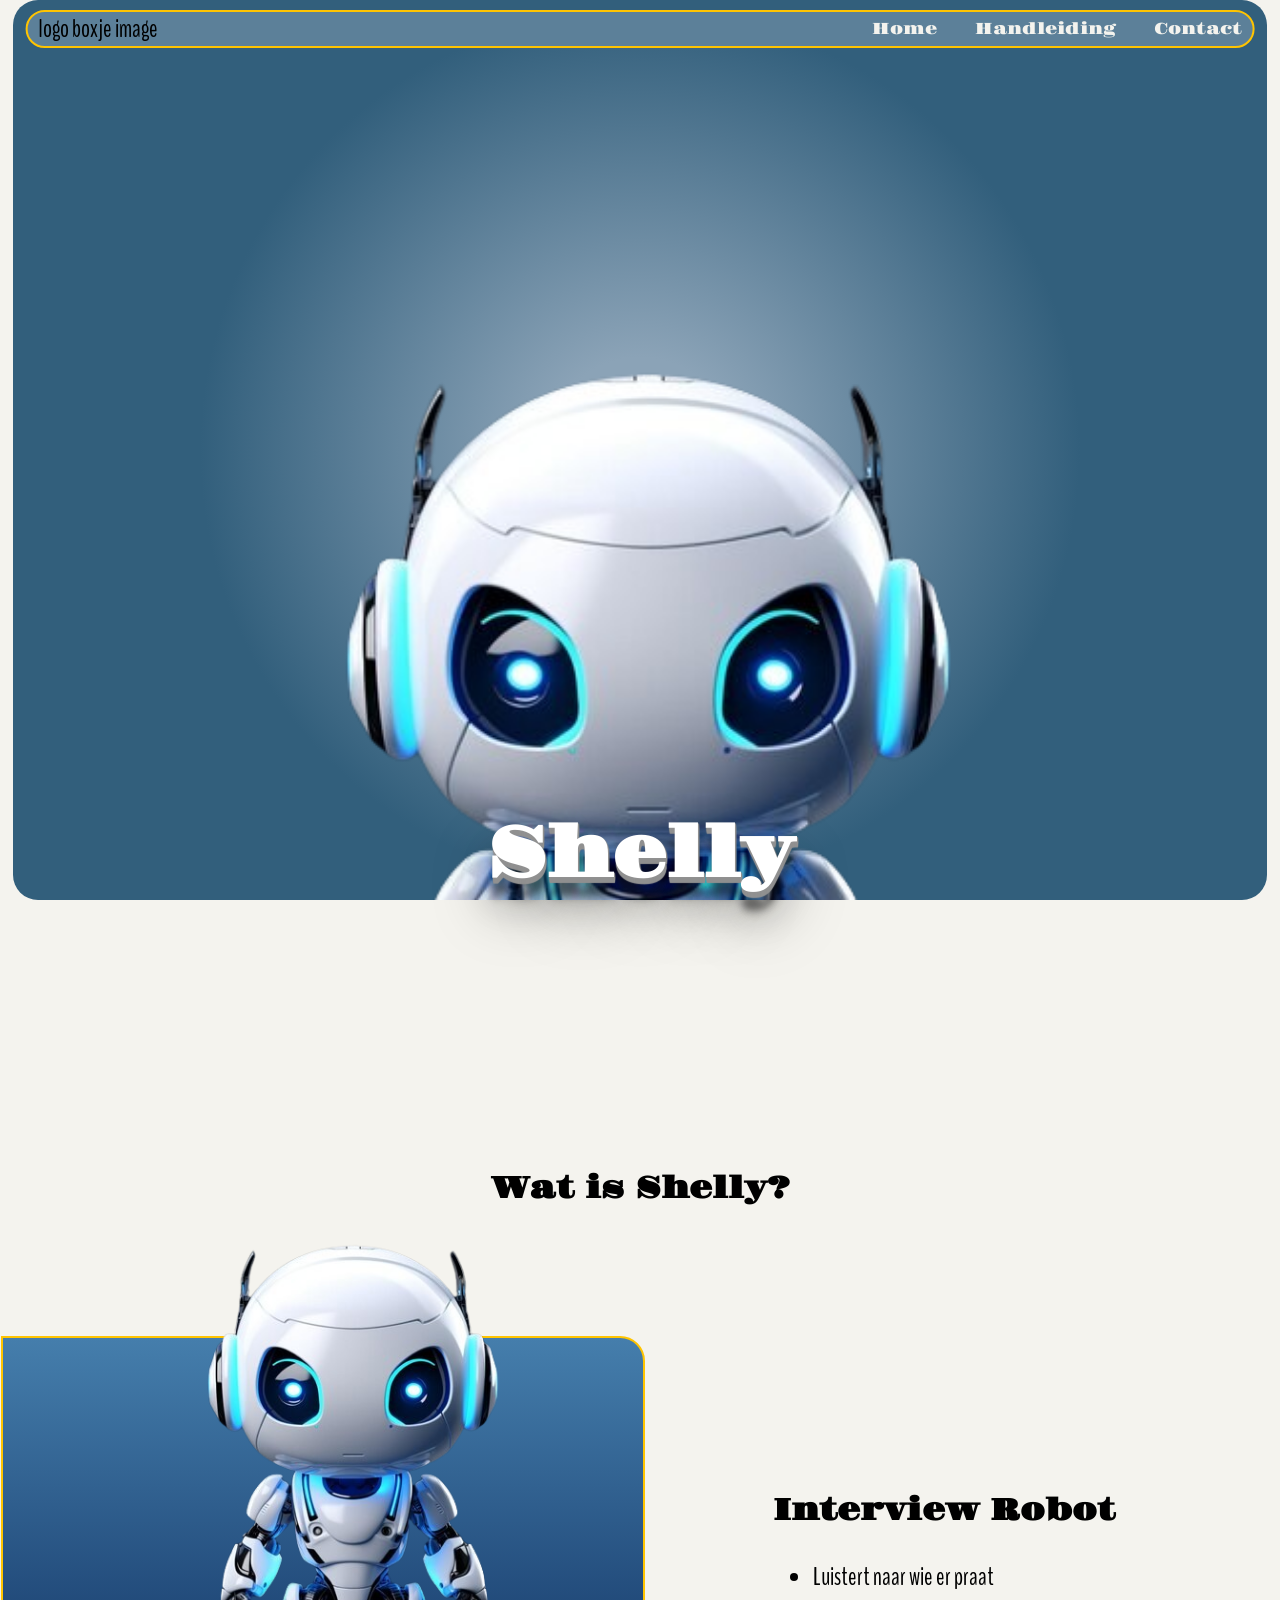
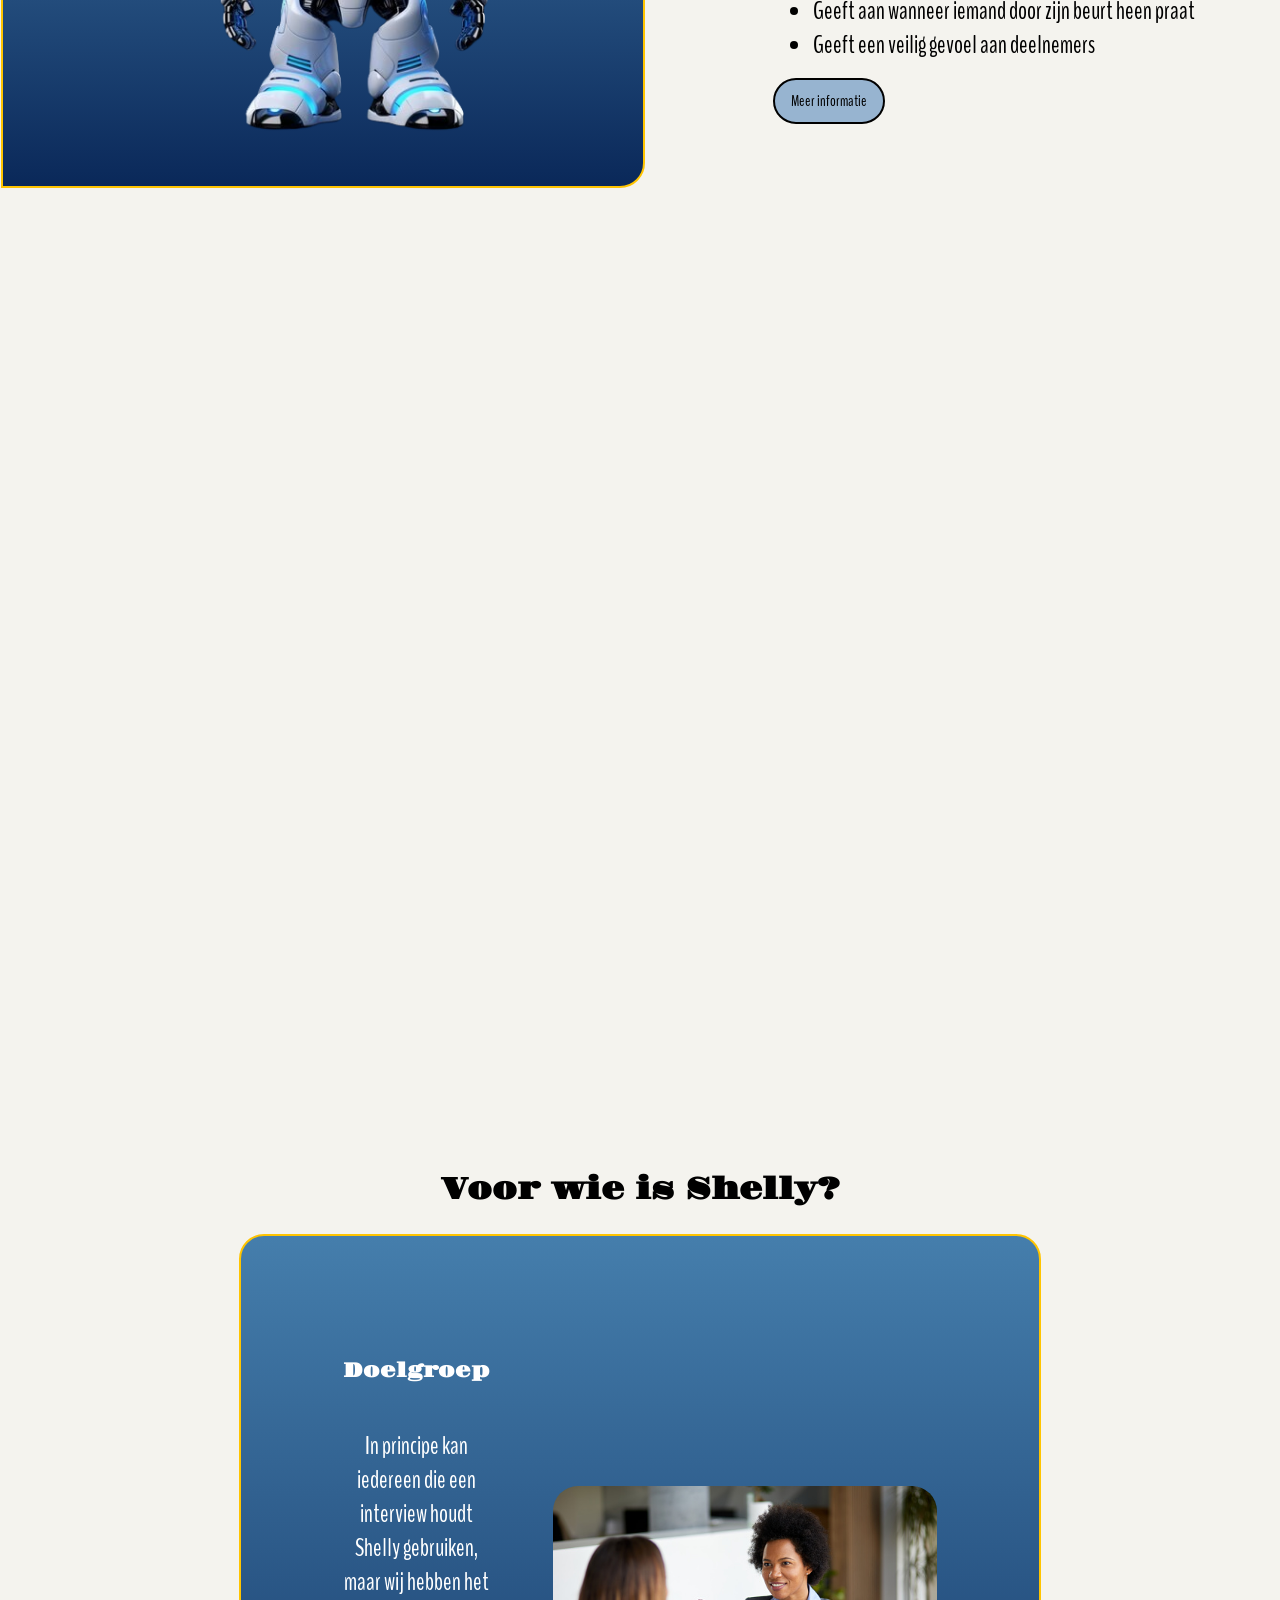
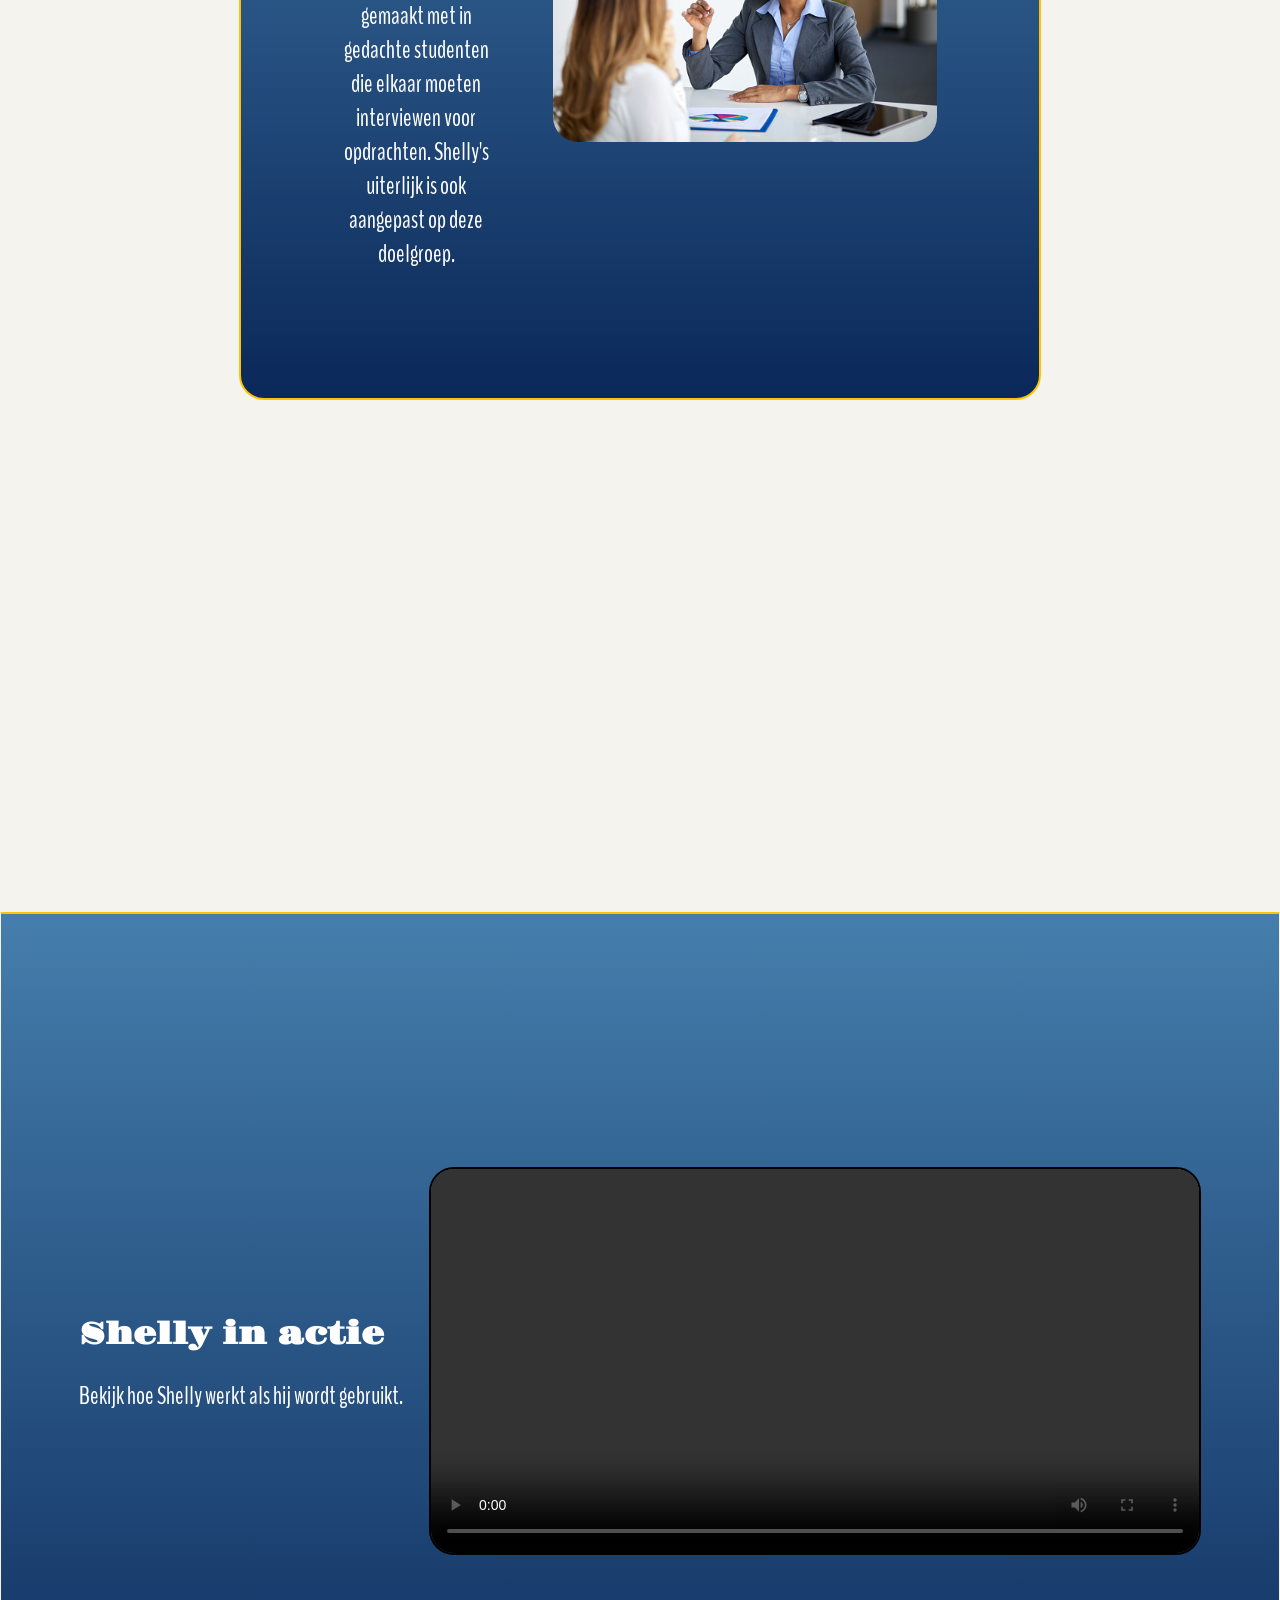
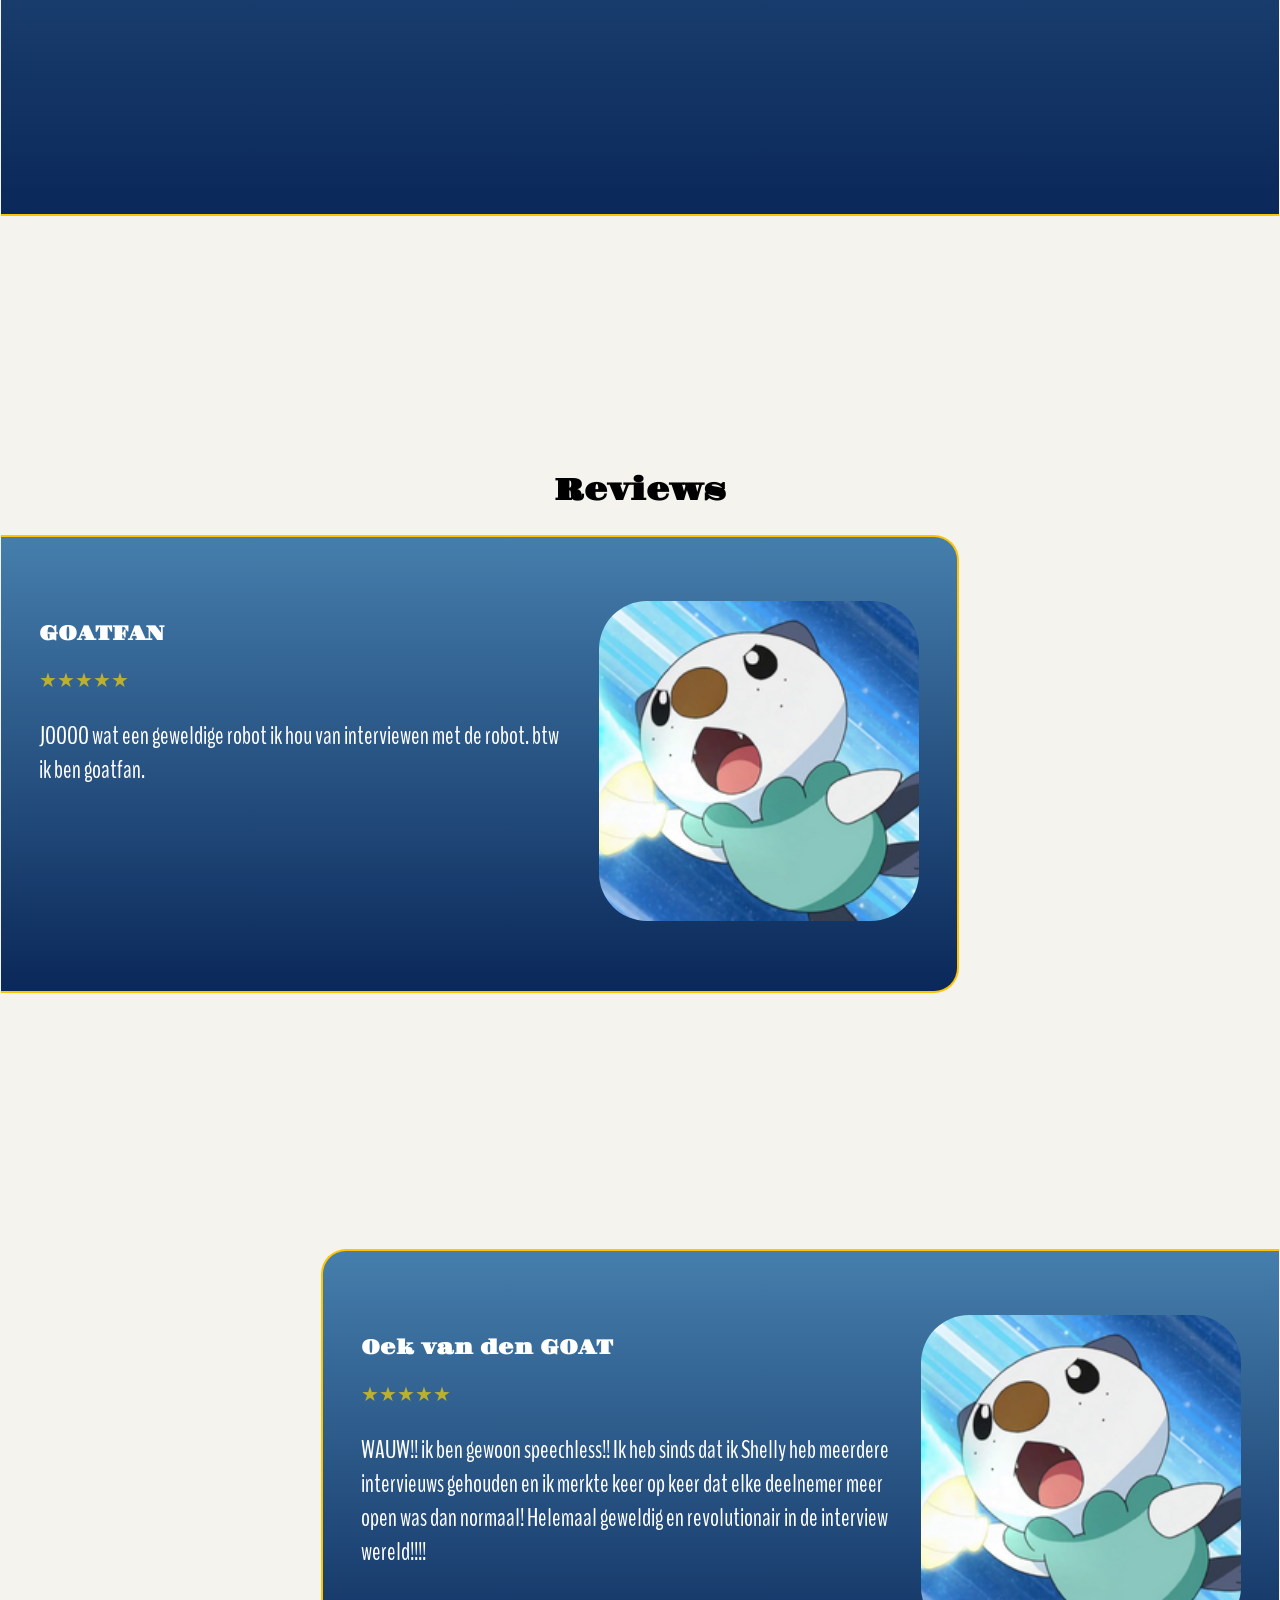
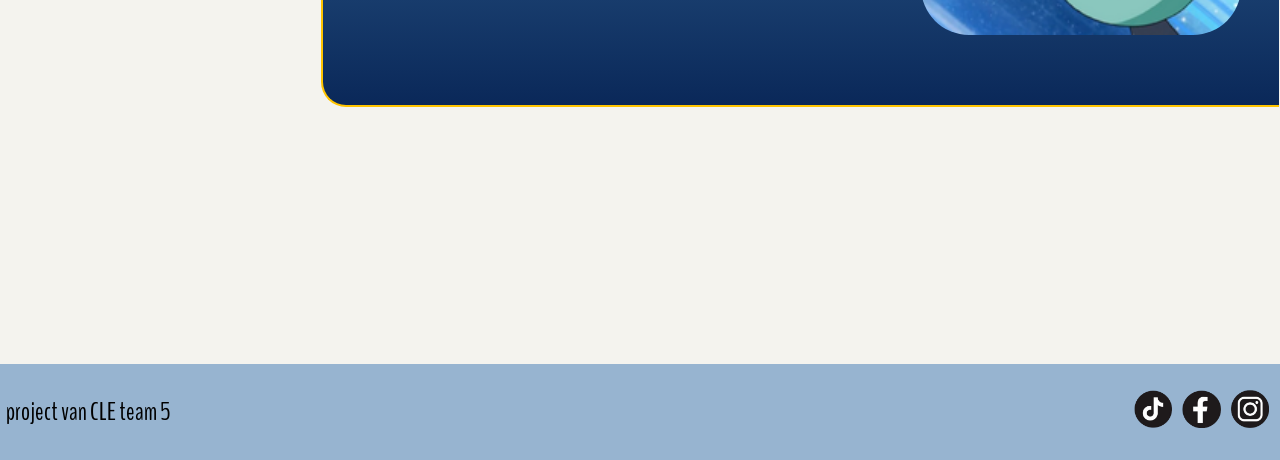
==== index.html @ 4cb2ea38 "Co-authored-by: ayalenv123 <ayalenv123@users.noreply.github.com>" ====
<!DOCTYPE html>
<html lang="en">

<head>
    <link rel="stylesheet" href="css/style.css">
    <meta charset="UTF-8">
    <meta name="viewport" content="width=device-width, initial-scale=1.0">
    <title>Interview Bot CLE project</title>
</head>

<body>
    <section id="pageBackgroundColor">
        <nav>
            <div>
                <p>logo boxje image</p>
            </div>
            <div id="navButtons">
                <div>
                    <a href="index.html">Home </a>
                </div>
                <div>
                    <a href="manual.html"> Handleiding </a>
                </div>
                <div>
                    <a href="contact.html"> Contact </a>
                </div>
            </div>
        </nav>

        <section id="indexHeaderBackground">
            <header>
                <section id="indexHomePageHeader">

                    <div>
                        <img src="images/littleBotHead.png" alt="picture of the bot">
                    </div>
                    <div id="headerText">
                        <h1>Shelly</h1>
                    </div>
                </section>
            </header>
        </section>

        <main>
            <section id="informationAnimation">
                <div class="headerCenter">
                    <h2>Wat is Shelly?</h2>
                </div>
                <div id="informationPage">
                    <div id="informationBackground">
                        <img src="images/littleBot.png" alt="foto van de gebouwde interviewrobot.">
                    </div>

                    <div>
                        <h3> Interview Robot</h3>
                        <ul>
                            <li>Luistert naar wie er praat</li>
                            <li>Geeft aan wanneer iemand door zijn beurt heen praat</li>
                            <li>Geeft een veilig gevoel aan deelnemers</li>
                        </ul>
                        <div id="infoButton">
                            <a href="https://eu.robotshop.com/nl">
                                Meer informatie </a>
                        </div>
                    </div>

                </div>
            </section>

            <div id="backgroundImage"></div>

            <section id="entireMadeForPage">
                <div class="headerCenter">
                    <h2> Voor wie is Shelly?</h2>
                </div>
                <div id="madeForPage">
                    <div id="madeForText">
                        <h3> Doelgroep </h3>
                        <p> In principe kan iedereen die een interview houdt Shelly gebruiken, maar wij hebben het
                            gemaakt
                            met in gedachte
                            studenten die elkaar moeten interviewen voor opdrachten. Shelly's uiterlijk is ook aangepast
                            op
                            deze doelgroep. </p>
                    </div>
                    <div id="madeForImg">
                        <img src="images/interview.jpg" alt="interview.">
                    </div>
                </div>
            </section>

            <section id="videoPage">
                <div>
                    <h2>Shelly in actie</h2>
                    <p>Bekijk hoe Shelly werkt als hij wordt gebruikt.</p>
                </div>
                <div id="videoBorder">
                    <video controls>
                        <source src="images/robotVideo.mp4" type="video/mp4">
                    </video>
                </div>
            </section>


            <!-- div voor tekst en een div voor de echte reviews, reviews in boxen en shit doei -->
            <section id="reviewsPage">
                <div class="headerCenter">
                    <h2> Reviews </h2>
                </div>

                <div id="reviews">
                    <div id="review1">
                        <div>
                            <h3>GOATFAN</h3>
                            <p class="stars">★★★★★</p>
                            <p> JOOOO wat een geweldige robot ik hou van interviewen met de robot. btw ik ben goatfan.
                            </p>
                        </div>
                        <div>
                            <img src="images/interviewRobot.png" alt="foto van de gebouwde interviewrobot.">
                        </div>
                    </div>

                    <div id="review2">
                        <div>
                            <h3>Oek van den GOAT</h3>
                            <p class="stars">★★★★★</p>
                            <p>WAUW!! ik ben gewoon speechless!! Ik heb sinds dat ik Shelly heb meerdere intervieuws
                                gehouden en ik merkte keer op keer dat elke deelnemer meer open was dan normaal!
                                Helemaal geweldig en revolutionair in de interview wereld!!!!</p>
                        </div>
                        <div>
                            <img src="images/interviewRobot.png" alt="foto van de gebouwde interviewrobot.">
                        </div>
                    </div>
                </div>

            </section>

        </main>

    </section>
    <footer>

        <div class="footerThings">
            <div class="footerText">
                <p>project van CLE team 5</p>
            </div>
            <div class="footerPics">
                <div class="footerPhoto">
                    <img src="images/tiktok.png">
                </div>
                <div class="footerPhoto">
                    <img src="images/facebook.png">
                </div>
                <div class="footerPhoto">
                    <img src="images/instagram.png">
                </div>
            </div>
        </div>
    </footer>


</body>

</html>
---- css/style.css ----
@import url('https://fonts.googleapis.com/css2?family=BenchNine:wght@300;400;700&family=Gravitas+One&family=Isometra&display=swap');

:root {

    --parchment: #f4f3eeff;

    --white: #FFFFFF;
    --black: :#000000;

    --steel-blue: #457eacff;
    --dark-steel: #0A2859;
    --blue-grey: #6e99beff;
    --powder-blue: #97b4d0ff;
    --cool-steel: #8ba3b7ff;
    --air-force-blue: #7492a8ff;
    --air-force-blue-2: #5c8099ff;
    --baltic-blue: rgb(50, 95, 124);
    --border-color: rgb(255, 196, 0);
    --border-shadow: rgb(11, 23, 111);


    /* font-family: "Gravitas One", serif;*/
    font-family: "BenchNine", sans-serif;

}

h1 {
    font-family: "Gravitas One", serif;
    font-size: 50px;
}

p,
li {
    font-size: 25px;
}


h2 {
    font-family: "Gravitas One", serif;
    font-size: 30px;
}

h3 {
    font-family: "Gravitas One", serif;
    font-size: 20px;
}


nav {
    height: 3vw;
    width: 96vw;
    box-sizing: border-box;
    left: 50%;
    transform: translate(-50%, 10px);
    margin-inline: auto;

    background-color: var(--air-force-blue-2);

    padding: 10px;
    display: flex;
    justify-content: space-between;
    align-items: center;
    border-radius: 25px;

    border: solid 2px var(--border-color);

    position: fixed;
    top: 0;

    z-index: 3;

    #navButtons {
        display: flex;
        flex-direction: row;
        gap: 3vw;
    }

    a {
        font-family: "Gravitas One", serif;
        color: var(--parchment);
        /* transform-origin: center; */
        transition: all 1s ease;
        text-decoration: none;
        /* background-color: var(--powder-blue);
        border-radius: 25px;
        border: solid 2px;
        background-color: var(--white);
        display: inline-block;
        padding: 10px 16px; */
    }

    a:hover {

        color: var(--powder-blue);
        text-decoration: none;
        transform: scale(1.1);
        /* transform-origin: center; */


        cursor: pointer;


    }
}

body {
    margin: 0;

}

.headerCenter {
    text-align: center;
}



header {
    text-align: center;
}


#homePageHeader {

    display: flex;
    justify-content: space-around;
    align-items: center;
    gap: 10vw;
    height: 100vh;


    h1 {

        color: var(--dark-steel);
        text-shadow: 1px 1px 1px #5f5d77,
            1px 2px 1px#5f5d77,
            1px 3px 1px#5f5d77,
            1px 4px 1px #5f5d77,
            1px 5px 1px #5f5d77,
            1px 6px 1px#5f5d77,

            1px 18px 6px rgba(16, 16, 16, 0.4),
            1px 22px 10px rgba(16, 16, 16, 0.2),
            1px 25px 35px rgba(16, 16, 16, 0.2),
            1px 30px 60px rgba(16, 16, 16, 0.4);

    }

    img {
        width: 25vw;
        bottom: 0;
    }


}



#headerBackground {


    background-image: linear-gradient(rgba(255, 255, 255, 0.5), rgba(255, 255, 255, 0.4)),
        url(https://th.bing.com/th/id/OIP.9DAz0GFB6k0h8MdZ_SY0nwHaDt?w=350&h=175&c=7&r=0&o=7&dpr=1.3&pid=1.7&rm=3);
    background-repeat: no-repeat;
    background-size: cover;
    border-radius: 25px;
    margin: 0vw 1vw 0vw 1vw;
}

#indexHomePageHeader {
    display: flex;
    flex-direction: column;

    justify-content: flex-end;
    align-items: center;
    gap: 8vw;

    img {
        position: absolute;
        bottom: 0;
        left: 50%;
        transform: translateX(-50%);
        width: 50vw;
        z-index: 1;
    }

    h1 {
        /* font-size: 90px; */
        color: var(--white);
        bottom: 0;
        position: absolute;
        z-index: 2;
        margin: 0;
        transform: translateX(-50%);
        text-align: center;
        font-size: 70px;


        text-shadow: 1px 1px 1px #919191,
            1px 2px 1px #919191,
            1px 3px 1px #919191,
            1px 4px 1px #919191,
            1px 5px 1px #919191,
            1px 6px 1px #919191,

            1px 18px 6px rgba(16, 16, 16, 0.4),
            1px 22px 10px rgba(16, 16, 16, 0.2),
            1px 25px 35px rgba(16, 16, 16, 0.2),
            1px 30px 60px rgba(16, 16, 16, 0.4);


    }

}


#indexHeaderBackground {
    /* background-color: var(--air-force-blue); */

    /* background-image: linear-gradient(rgba(255, 255, 255, 0.5), rgba(255, 255, 255, 0.4)), url(https://wallpaperaccess.com/full/684122.jpg); */
    background: radial-gradient(circle, rgba(139, 163, 183, 1) 0%, rgba(139, 163, 183, 1) 5%, rgba(139, 163, 183, 1) 12%, rgba(50, 95, 124, 1) 57%, rgba(50, 95, 124, 1) 72%, rgba(50, 95, 124, 1) 83%);
    background-repeat: no-repeat;
    background-size: cover;
    height: 100vh;
    margin: 0vw 1vw 1vw 1vw;
    border-radius: 25px;
    /* padding: 2vw; */

}


main {
    background-color: var(--parchment);
    padding: 1px;

    /* h2 {
        align-items: center;
        justify-content: center;
    } */
}

#pageBackgroundColor {
    background-color: var(--parchment);
}

#informationPage {


    margin: 10vw 0vw 20vw 0vw;
    display: flex;
    flex-direction: row;
    align-items: center;
    gap: 10vw;

    h3 {
        font-size: 30px;
    }

    #infoButton {
        transition: all 1s ease;
        text-decoration: none;
        background-color: var(--powder-blue);
        border-radius: 25px;
        border: solid 2px;

        display: inline-block;
        padding: 10px 16px;

        a {
            text-decoration: none;
            color: #000;
        }
    }

    #infoButton:hover {
        text-decoration: none;
        transform: scale(1.1);
        background-color: var(--air-force-blue);
        cursor: pointer;
    }

    img {
        height: 40vw;
        margin-left: 15vw;
        transform: translateY(-9vw);

    }
}

#informationBackground {
    border-radius: 0px 25px 25px 0px;
    border: solid 2px var(--border-color);
    height: 35vw;
    align-self: baseline;
    border-left: none;
    border: solid 2px var(--border-color);
    background: linear-gradient(var(--steel-blue), var(--dark-steel));

    width: 50vw;

}

#informationAnimation {

    margin: 20vw 0vw 20vw 0vw;
    animation: card-appear 1s;
    animation-timeline: view(block 60% 0%);
}

#entireMadeForPage {
    margin: 20vw 10vw 20vw 10vw;
    display: flex;
    flex-direction: column;
    align-items: center;
    justify-content: center;
}

#madeForPage {
    color: var(--white);
    border-radius: 25px;
    border: solid 2px var(--border-color);
    background: linear-gradient(var(--steel-blue), var(--dark-steel));

    margin: 0vw 10vw 20vw 10vw;
    display: flex;
    flex-direction: row;
    align-items: center;
    gap: 5vw;

    padding: 8vw;



    animation: card-appear 1s;
    animation-timeline: view(block 60% 0%);


    img {
        border-radius: 25px;
        align-self: right;
        width: 30vw;

    }

}

#madeForText {
    display: flex;
    flex-direction: column;
    text-align: center;
}



#backgroundImage {
    background-image: url(https://png.pngtree.com/thumb_back/fh260/back_our/20190621/ourmid/pngtree-future-artificial-intelligence-robot-blue-banner-poster-background-image_195056.jpg);
    background-repeat: no-repeat;
    background-size: cover;
    padding: 15vw 10vw 15vw 10vw;

}

#videoPage {
    color: var(--white);
    display: flex;
    flex-direction: row;
    justify-content: center;
    align-items: center;
    gap: 2vw;
    background: linear-gradient(var(--steel-blue), var(--dark-steel));
    height: 100vh;
    border: var(--border-color) solid 2px;
    border-right: none;
    border-left: none;
}

video {
    width: 60vw;

    border: 2px solid #000;

    margin: 0 auto;
    border-radius: 25px;

    animation: card-appear 1s;
    animation-timeline: view(block 60% 0%);

}

footer {
    background-color: var(--powder-blue);
    padding: 1px;
}

#reviewsPage {
    margin: 20vw 0vw 20vw 0vw;
}

#reviews {
    color: var(--white);
    display: flex;
    flex-direction: column;

    align-items: stretch;
    gap: 20vw;




}

.stars {
    color: rgba(255, 213, 0, 0.673);
    font-size: 20px;
}

#review1 {
    margin-right: 25vw;
    padding: 5vw 3vw 5vw 3vw;
    background: linear-gradient(var(--steel-blue), var(--dark-steel));

    display: flex;
    align-items: left;
    gap: 2vw;

    border: solid 2px var(--border-color);
    border-left: none;
    border-radius: 0px 25px 25px 0px;


    animation: card-appear 1s;
    animation-timeline: view(block 60% 0%);


    img {
        width: 25vw;
        height: 25vw;
        border-radius: 15%;
        object-fit: cover;
    }
}

#review2 {
    margin-left: 25vw;
    padding: 5vw 3vw 5vw 3vw;
    background: linear-gradient(var(--steel-blue), var(--dark-steel));

    display: flex;
    align-items: right;
    gap: 2vw;

    border: solid 2px var(--border-color);
    border-right: none;
    border-radius: 25px 0px 0px 25px;

    animation: card-appear 1s;
    animation-timeline: view(block 60% 0%);




    img {
        width: 25vw;
        height: 25vw;
        border-radius: 15%;
        object-fit: cover;
    }
}

/* manual pagina */


#userGuide {
    margin-top: 20vw;
    display: flex;

    align-items: center;
    display: flex;
    flex-direction: column;
    align-items: stretch;
    justify-content: space-around;
    gap: 20vw;

}

.stepsLeft {
    height: 25vw;
    margin-right: 25vw;

    padding: 5vw;
    background: linear-gradient(var(--steel-blue), var(--dark-steel));
    display: flex;
    flex-direction: row;
    justify-content: space-between;

    border: solid 2px var(--border-color);
    border-left: none;
    border-radius: 0px 25px 25px 0px;

    color: var(--white);

    animation: card-appear 1s;
    animation-timeline: view(block 60% 0%);


    img {
        height: 45vw;
        transform: translateY(-15vw);


    }


}

.stepsAnimationBox {
    padding-top: 10vw;
    animation: card-appear 1s;
    animation-timeline: view(block 60% 0%);
}

.stepsRight {
    height: 25vw;
    margin-left: 25vw;
    padding: 5vw;
    background: linear-gradient(var(--steel-blue), var(--dark-steel));
    display: flex;
    flex-direction: row;
    justify-content: space-between;

    border: solid 2px var(--border-color);
    border-right: none;
    border-radius: 25px 0px 0px 25px;
    color: var(--white);

    animation: card-appear 1s;
    animation-timeline: view(block 60% 0%);

    img {
        height: 45vw;
        transform: translateY(-15vw);

    }


}

#warnings {
    display: flex;
    flex-direction: row;
    align-items: center;
    justify-content: center;

    margin: 30vw 5vw 30vw 5vw;
    padding: 5vw;
    background: linear-gradient(var(--steel-blue), var(--dark-steel));
    border: solid 2px red;
    border-radius: 25px;
    color: var(--white);

    animation: card-appear 1s;
    animation-timeline: view(block 60% 0%);

    img {
        width: 40vw;

    }
}

.footerThings {
    display: flex;
    flex-direction: row;
    justify-content: flex-end;
    align-items: center;
    justify-content: space-between;
    padding: 5px;

    img {
        width: 3vw;
        height: 3vw;
    }
}

.footerPics {
    display: flex;
    flex-direction: row;
}

.footerPhoto {
    padding: 5px;
    transition: all ease-out 2s;
}

.footerPhoto:hover {
    transform: scale(1.2);
    transition: all ease 1s;
}

/* contactpagina */


#contactMain {

    padding: 10vw 20vw 10vw 20vw;

    h2 {
        display: flex;
        justify-content: center;
    }

    background-color: var(--parchment);
}


form {
    border-radius: 5px;
    background-color: var(--ash-grey);
    padding: 20px;
    display: flex;
    flex-direction: column;

    gap: 1vw;

    animation: card-appear 1s;
    animation-timeline: view(block 60% 0%);


}

#fullName {
    display: flex;
    flex-direction: row;
    gap: 1vw;


}

#fullName * {
    flex: 1;

}



#townAndBirthPlace {
    display: flex;
    flex-direction: row;
    gap: 1vw;
    width: 100%
}

#townAndBirthPlace * {
    flex: 1;
}

fieldset {
    border: none;
}

input {
    font-size: 1rem;


}



input[type=text],
select {
    width: 100%;
    padding: 12px;
    border: 1px solid var(--off-white);
    border-radius: 4px;
    box-sizing: border-box;
    background-color: var(--powder-blue);
}

input[type=email] {
    width: 100%;
    padding: 12px;
    margin: 8px 0;
    border: 1px solid var(--off-white);
    border-radius: 4px;
    box-sizing: border-box;
    background-color: var(--powder-blue)
}

input[type=date] {
    width: 100%;
    padding: 12px;
    border: 1px solid var(--off-white);
    border-radius: 4px;
    box-sizing: border-box;
    background-color: var(--powder-blue);
}

input[type=submit] {
    width: 100%;
    color: var(--black);
    padding: 14px;
    border: none;
    border-radius: 4px;
    cursor: pointer;
    background-color: var(--baltic-blue);
    text-decoration: none;
    transition: ease-out 1s;
}

input[type=submit]:hover {
    background-color: var(--steel-blue);
    cursor: pointer;
    text-decoration: none;
    transition: all ease 1s;
    transform: scale(1.1);
}

.message {
    height: 20vw;
}

input:user-invalid {
    border: dotted 3px rgb(194, 96, 96);
}

input:user-valid {
    border: dotted 3px rgb(38, 214, 102);
}



input::placeholder {
    color: black;
    opacity: 0.8;
}





/* animations voor scrollen */
@keyframes card-appear {
    from {
        opacity: 0;
        transform: translateY(50px) scale(0.8);
    }

    to {
        opacity: 1;
        transform: translateY(0) scale(1);
    }
}




@media (width<800px) {




    p,
    li {
        font-size: 13px;
    }


    h2 {
        font-family: "Gravitas One", serif;
        font-size: 20px;
    }

    h3 {
        font-family: "Gravitas One", serif;
        font-size: 15px;
    }



    nav {
        height: auto;


        #navButtons {
            display: flex;
            flex-direction: column;
            gap: 2vw;
        }

    }


    video {
        width: 100%;
        height: auto;
    }

    #homePageHeader {
        display: flex;
        flex-direction: column;
        justify-content: center;
        gap: 4vw;

        h1 {

            font-size: 50px;
        }

        img {
            width: 80vw;
            bottom: 0;

        }

    }




    #indexHomePageHeader {

        img {
            width: 90vw;
        }

        h1 {
            /* font-size: 90px; */
            color: var(--white);
            bottom: 70%;
            font-size: 60px;
        }

    }


    #informationPage {

        h3 {
            font-size: 15px;
        }


    }

    #madeForPage {
        display: flex;
        flex-direction: column;

        img {
            width: 70vw;

        }

    }





    #videoPage {
        height: 60vh;
        display: flex;
        flex-direction: column;

    }

    video {
        width: 80vw;

    }

    /* manual pagina */



    .stepsLeft {
        margin-right: 10vw;
    }


    .stepsRight {
        margin-left: 10vw;
    }

    #warnings {
        display: flex;
        flex-direction: column;
        text-align: center;

        img {
            width: 60vw;

        }
    }

    .footerThings {

        flex-direction: column;

        img {
            width: 6vw;
            height: 6vw;
        }
    }


    /* contactPagina */

    #contactMain {
        padding: 10vw;
    }


    #fullName {

        flex-direction: column;
    }

    #townAndBirthPlace {
        flex-direction: column;
    }

}

@media (800px <=width <=1032px) {



    h1 {

        font-size: 30px;
    }

    p,
    li {
        font-size: 17px;
    }


    h2 {
        font-size: 27px;
    }

    h3 {
        font-size: 15px;
    }








    header {
        padding: 1px;
        text-align: center;
    }


    #homePageHeader {
        display: flex;
        flex-direction: column;
        justify-content: space-between;
        align-items: center;

        h1 {
            font-size: 90px;

        }

        img {
            width: 50vw;
            bottom: 0;
            transform: translateX(70px);
        }

    }




    #indexHomePageHeader {

        img {
            position: absolute;
            bottom: 0;
            left: 50%;
            transform: translateX(-50%);
            /* transform: translateY(14%); */
            width: 90vw;
            z-index: 1;
        }

        h1 {
            /* font-size: 90px; */
            color: var(--white);
            bottom: 70vh;

            font-size: 80px;
        }

    }

    #madeForPage {

        img {
            width: 40vw;

        }

    }


    #videoPage {
        height: 50vh;

    }



}
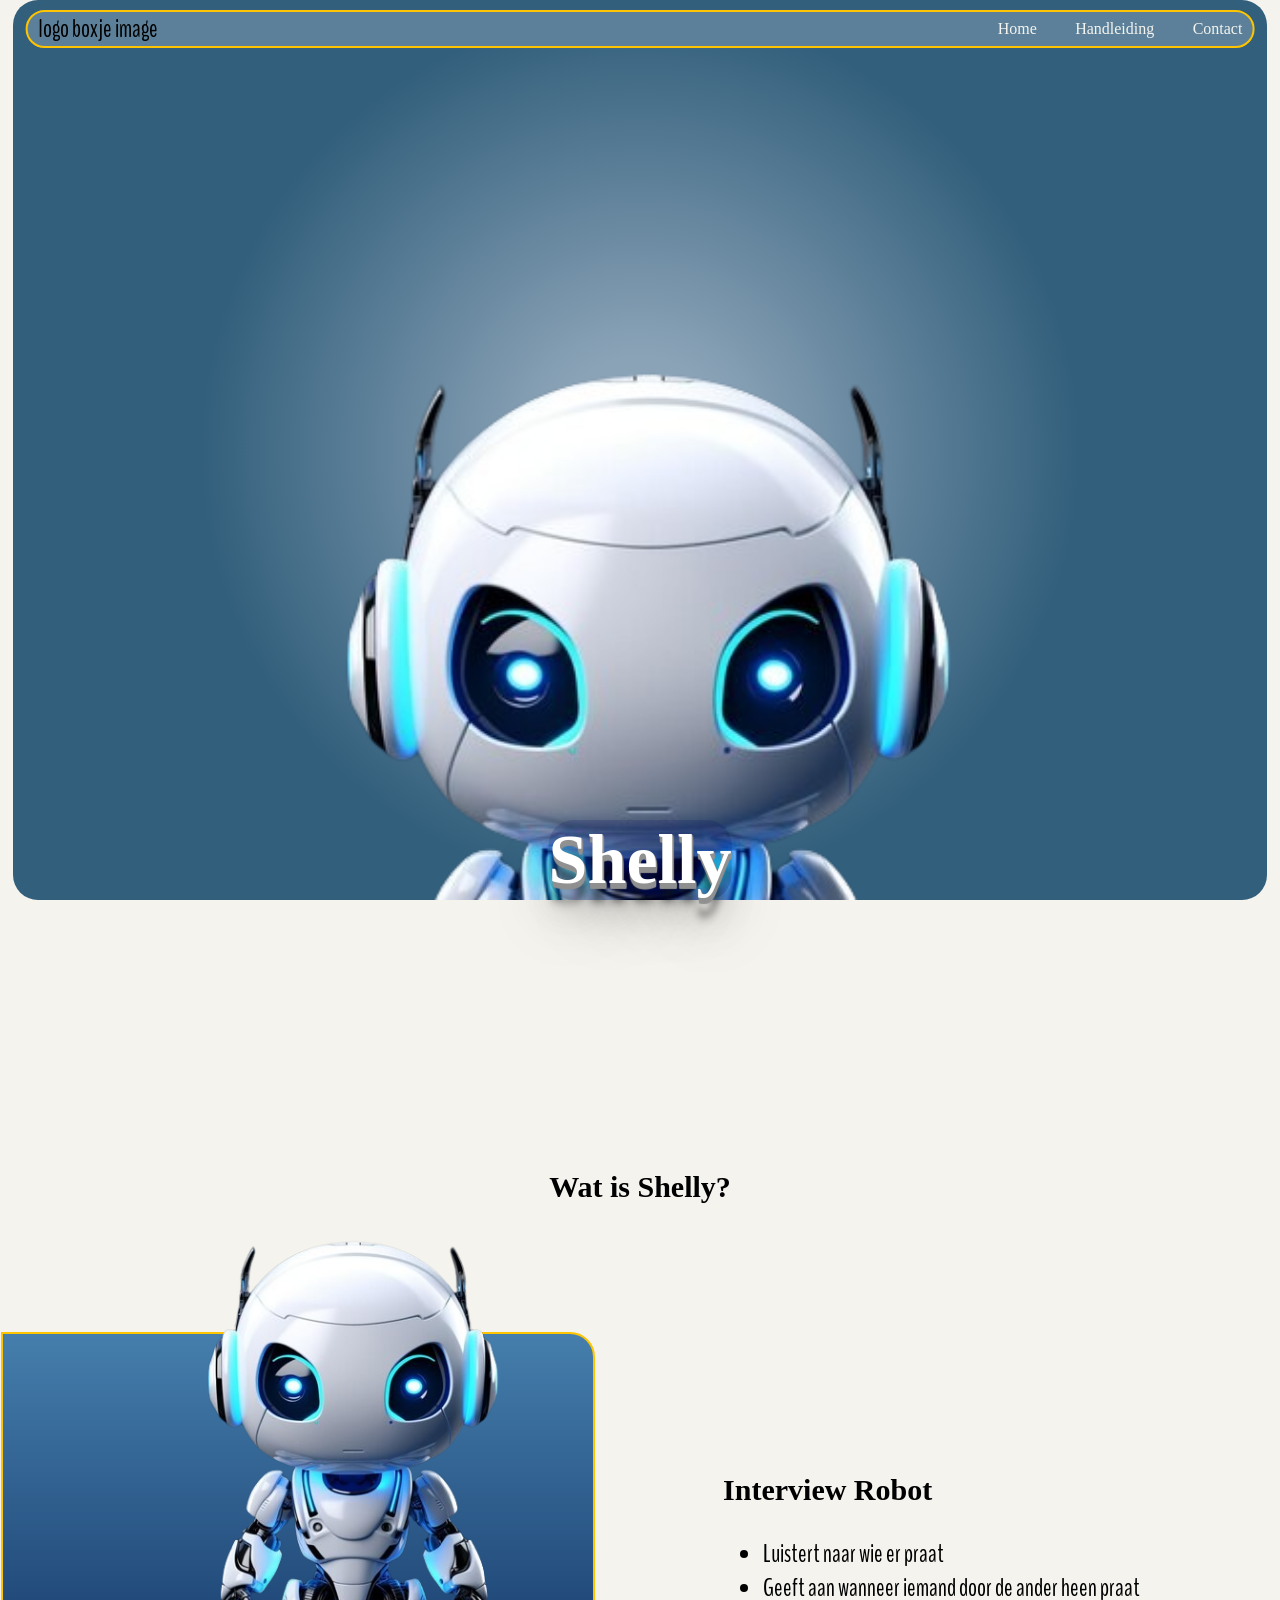
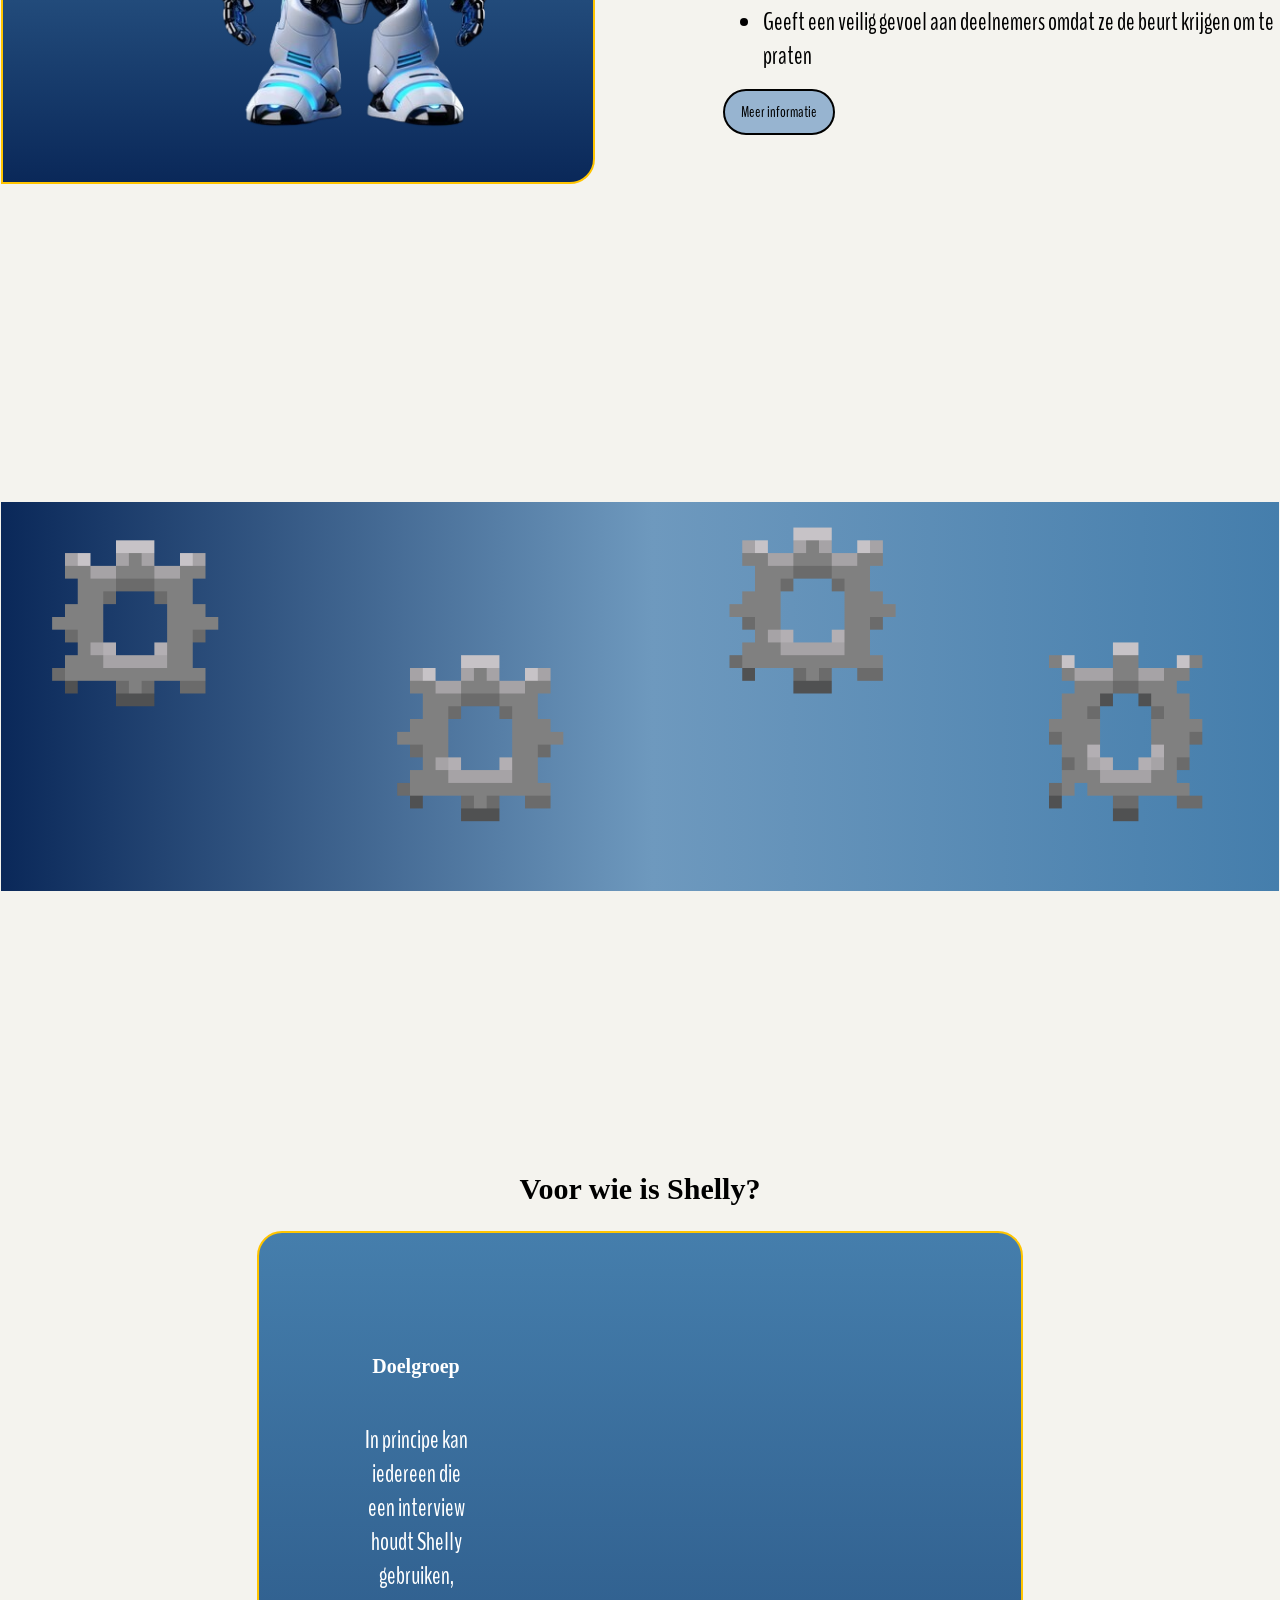
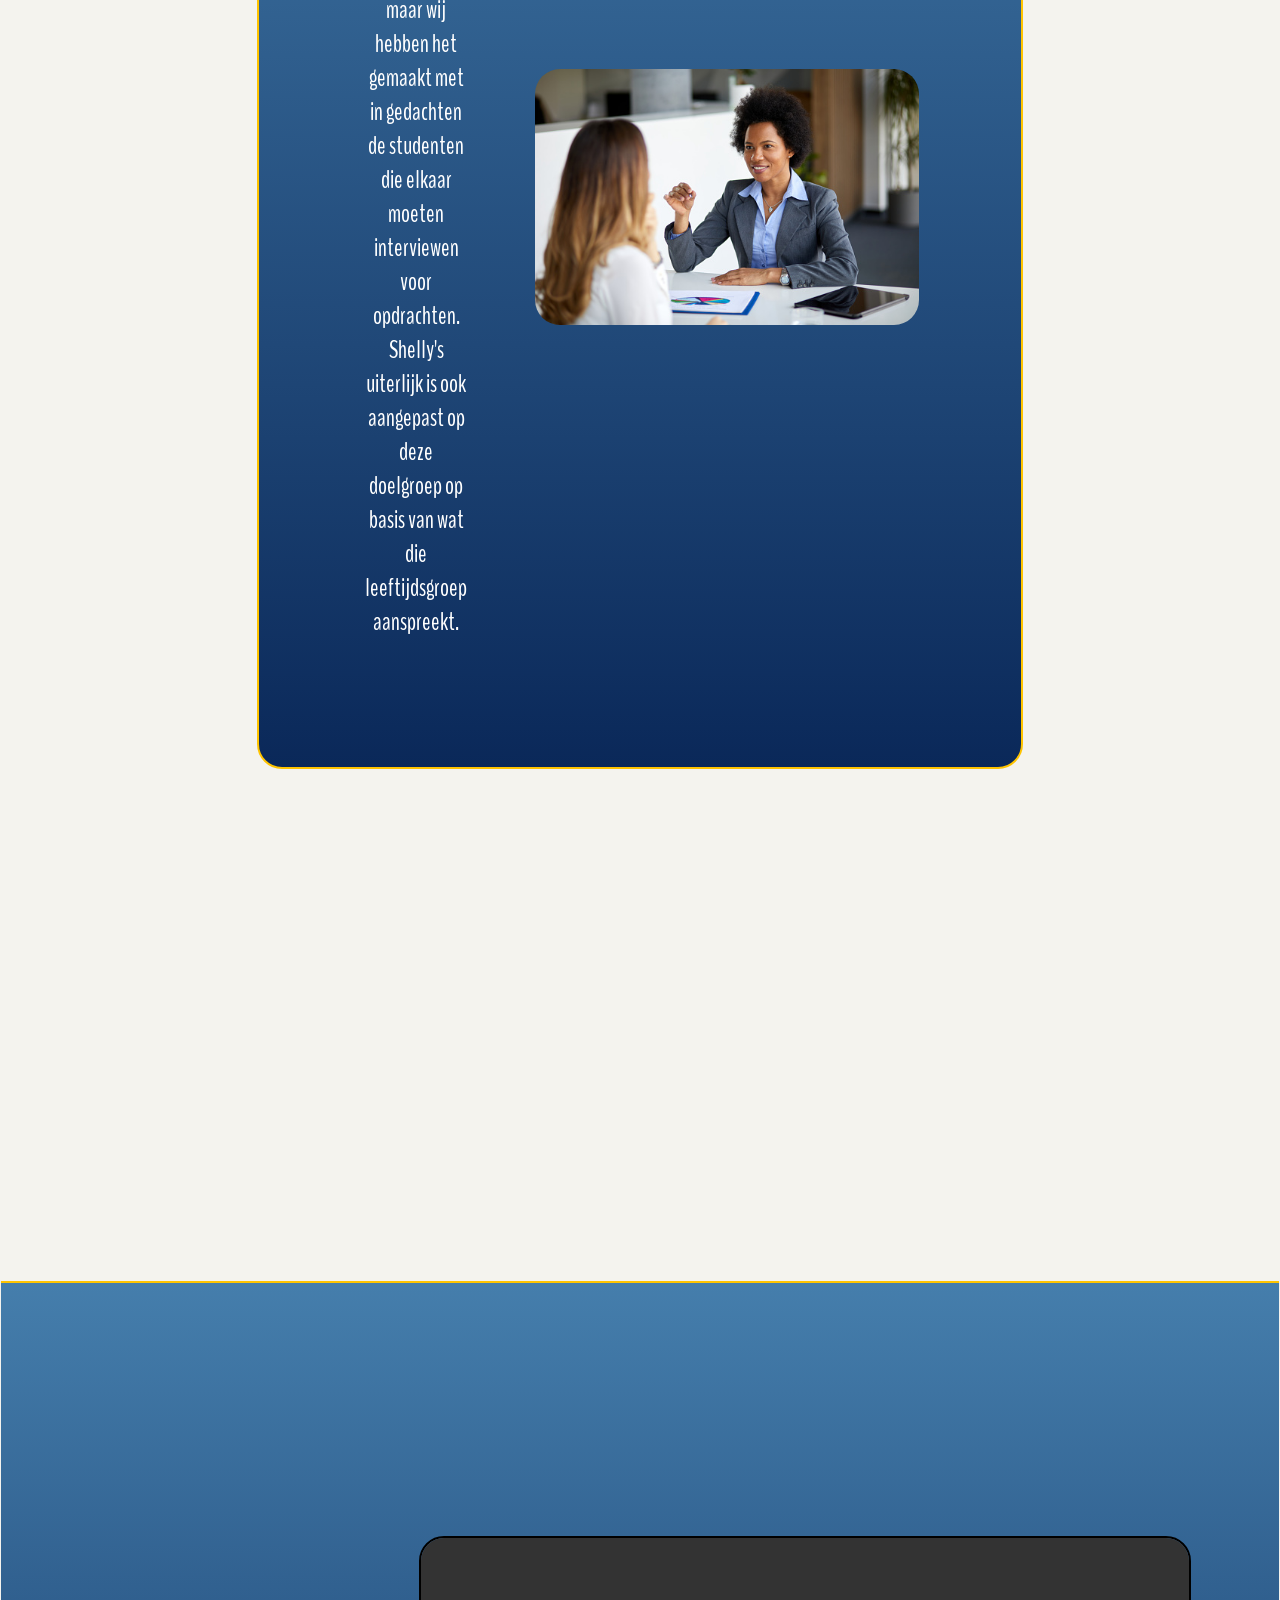
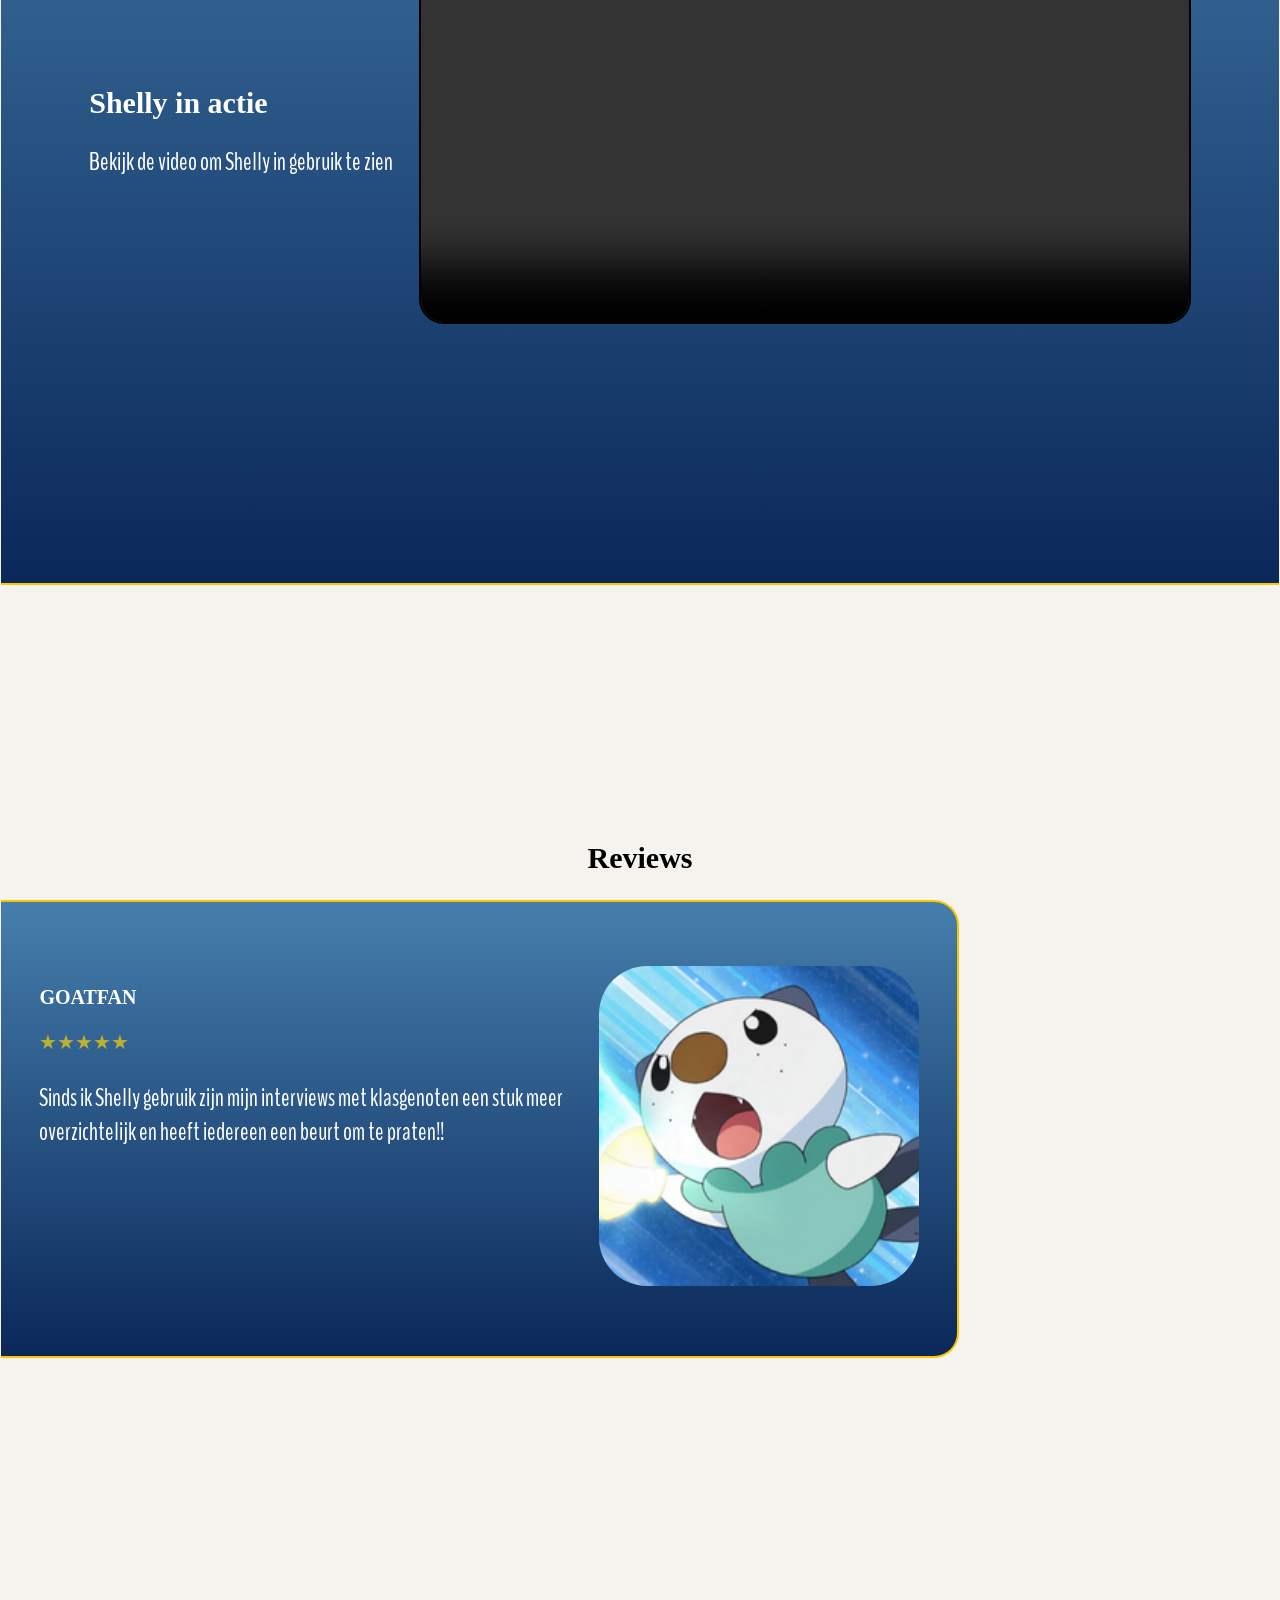
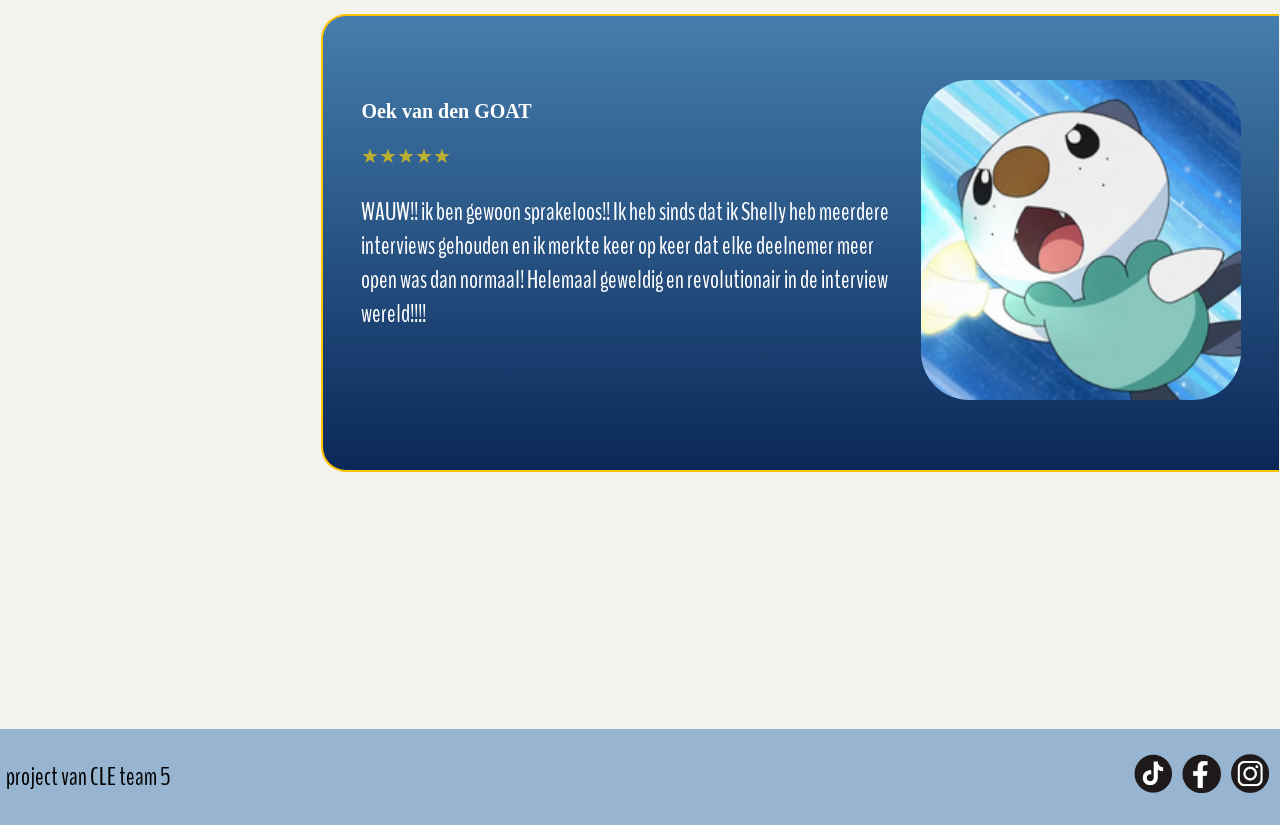
==== commit ea9dbdcb: "Co-authored-by: luke <luccodes@users.noreply.github.com>" ====
--- a/index.html
+++ b/index.html
@@ -55,8 +55,8 @@
                         <h3> Interview Robot</h3>
                         <ul>
                             <li>Luistert naar wie er praat</li>
-                            <li>Geeft aan wanneer iemand door zijn beurt heen praat</li>
-                            <li>Geeft een veilig gevoel aan deelnemers</li>
+                            <li>Geeft aan wanneer iemand door de ander heen praat</li>
+                            <li>Geeft een veilig gevoel aan deelnemers omdat ze de beurt krijgen om te praten</li>
                         </ul>
                         <div id="infoButton">
                             <a href="https://eu.robotshop.com/nl">
@@ -67,7 +67,9 @@
                 </div>
             </section>
 
-            <div id="backgroundImage"></div>
+            <div id="backgroundImage">
+                <img src="images/boltsImages.png" alt="foto van de gebouwde interviewrobot.">
+            </div>
 
             <section id="entireMadeForPage">
                 <div class="headerCenter">
@@ -78,10 +80,10 @@
                         <h3> Doelgroep </h3>
                         <p> In principe kan iedereen die een interview houdt Shelly gebruiken, maar wij hebben het
                             gemaakt
-                            met in gedachte
+                            met in gedachten de
                             studenten die elkaar moeten interviewen voor opdrachten. Shelly's uiterlijk is ook aangepast
                             op
-                            deze doelgroep. </p>
+                            deze doelgroep op basis van wat die leeftijdsgroep aanspreekt. </p>
                     </div>
                     <div id="madeForImg">
                         <img src="images/interview.jpg" alt="interview.">
@@ -92,7 +94,7 @@
             <section id="videoPage">
                 <div>
                     <h2>Shelly in actie</h2>
-                    <p>Bekijk hoe Shelly werkt als hij wordt gebruikt.</p>
+                    <p>Bekijk de video om Shelly in gebruik te zien</p>
                 </div>
                 <div id="videoBorder">
                     <video controls>
@@ -113,7 +115,8 @@
                         <div>
                             <h3>GOATFAN</h3>
                             <p class="stars">★★★★★</p>
-                            <p> JOOOO wat een geweldige robot ik hou van interviewen met de robot. btw ik ben goatfan.
+                            <p> Sinds ik Shelly gebruik zijn mijn interviews met klasgenoten een stuk meer
+                                overzichtelijk en heeft iedereen een beurt om te praten!!
                             </p>
                         </div>
                         <div>
@@ -125,7 +128,7 @@
                         <div>
                             <h3>Oek van den GOAT</h3>
                             <p class="stars">★★★★★</p>
-                            <p>WAUW!! ik ben gewoon speechless!! Ik heb sinds dat ik Shelly heb meerdere intervieuws
+                            <p>WAUW!! ik ben gewoon sprakeloos!! Ik heb sinds dat ik Shelly heb meerdere interviews
                                 gehouden en ik merkte keer op keer dat elke deelnemer meer open was dan normaal!
                                 Helemaal geweldig en revolutionair in de interview wereld!!!!</p>
                         </div>
--- a/css/style.css
+++ b/css/style.css
@@ -1,4 +1,4 @@
-@import url('https://fonts.googleapis.com/css2?family=BenchNine:wght@300;400;700&family=Gravitas+One&family=Isometra&display=swap');
+@import url('https://fonts.googleapis.com/css2?family=BenchNine:wght@300;400;700&family=Libre+Caslon+Condensed:ital,wght@0,400..700;1,400..700&display=swap');
 
 :root {
 
@@ -25,8 +25,11 @@
 }
 
 h1 {
-    font-family: "Gravitas One", serif;
+    font-family: "Libre Caslon Condensed", serif;
     font-size: 50px;
+
+
+    border-radius: 25px;
 }
 
 p,
@@ -36,12 +39,12 @@
 
 
 h2 {
-    font-family: "Gravitas One", serif;
+    font-family: "Libre Caslon Condensed", serif;
     font-size: 30px;
 }
 
 h3 {
-    font-family: "Gravitas One", serif;
+    font-family: "Libre Caslon Condensed", serif;
     font-size: 20px;
 }
 
@@ -130,6 +133,7 @@
 
     h1 {
 
+        background: rgba(255, 255, 255, 0.2);
         color: var(--dark-steel);
         text-shadow: 1px 1px 1px #5f5d77,
             1px 2px 1px#5f5d77,
@@ -147,7 +151,7 @@
 
     img {
         width: 25vw;
-        bottom: 0;
+
     }
 
 
@@ -185,6 +189,7 @@
 
     h1 {
         /* font-size: 90px; */
+        background: rgba(11, 23, 111, 0.2);
         color: var(--white);
         bottom: 0;
         position: absolute;
@@ -207,7 +212,6 @@
             1px 25px 35px rgba(16, 16, 16, 0.2),
             1px 30px 60px rgba(16, 16, 16, 0.4);
 
-
     }
 
 }
@@ -352,10 +356,15 @@
 
 
 #backgroundImage {
-    background-image: url(https://png.pngtree.com/thumb_back/fh260/back_our/20190621/ourmid/pngtree-future-artificial-intelligence-robot-blue-banner-poster-background-image_195056.jpg);
+
+    background: linear-gradient(90deg, rgba(10, 40, 89, 1) 0%, rgba(110, 153, 190, 1) 51%, rgba(69, 126, 172, 1) 100%);
     background-repeat: no-repeat;
     background-size: cover;
-    padding: 15vw 10vw 15vw 10vw;
+
+    img {
+        z-index: 2;
+        width: 100%;
+    }
 
 }
 
@@ -752,7 +761,7 @@
 
 
 
-@media (width<800px) {
+@media (width<768px) {
 
 
 
@@ -797,16 +806,27 @@
         display: flex;
         flex-direction: column;
         justify-content: center;
-        gap: 4vw;
+        gap: 2vw;
+
+
 
         h1 {
-
+            transform: translateY(-20vh);
+            text-align: center;
+            bottom: 60%;
             font-size: 50px;
+
+        }
+
+        p {
+            opacity: 0%;
         }
 
         img {
+            position: absolute;
             width: 80vw;
             bottom: 0;
+            transform: translateX(-30vw);
 
         }
 
@@ -820,6 +840,7 @@
         img {
             width: 90vw;
         }
+
 
         h1 {
             /* font-size: 90px; */
@@ -859,6 +880,7 @@
         height: 60vh;
         display: flex;
         flex-direction: column;
+        padding: 10px;
 
     }
 
@@ -920,13 +942,14 @@
 
 }
 
-@media (800px <=width <=1032px) {
+@media (768px <=width <=1032px) {
 
 
 
     h1 {
 
         font-size: 30px;
+
     }
 
     p,
@@ -1001,9 +1024,11 @@
     }
 
     #madeForPage {
+        flex-direction: column;
+        width: 60vw;
 
         img {
-            width: 40vw;
+            width: 50vw;
 
         }
 
@@ -1013,6 +1038,7 @@
     #videoPage {
         height: 50vh;
 
+
     }
 
 
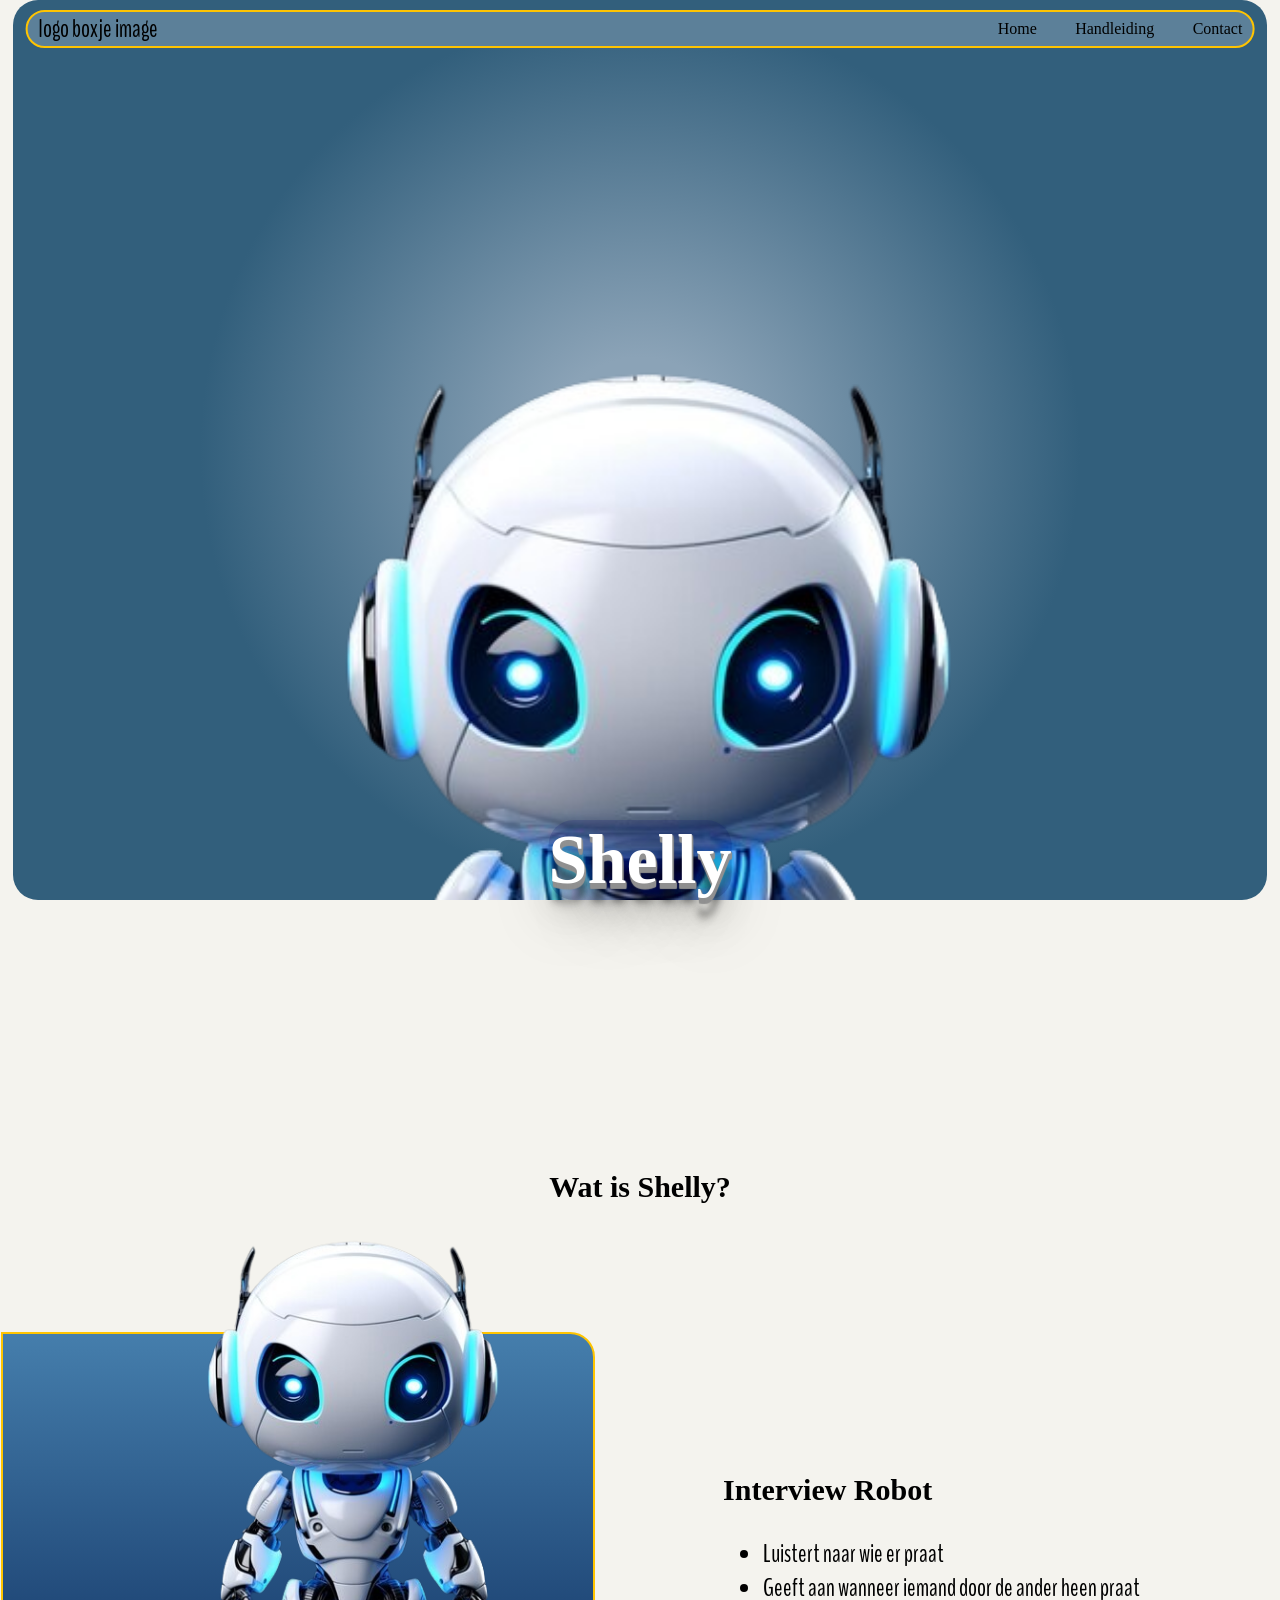
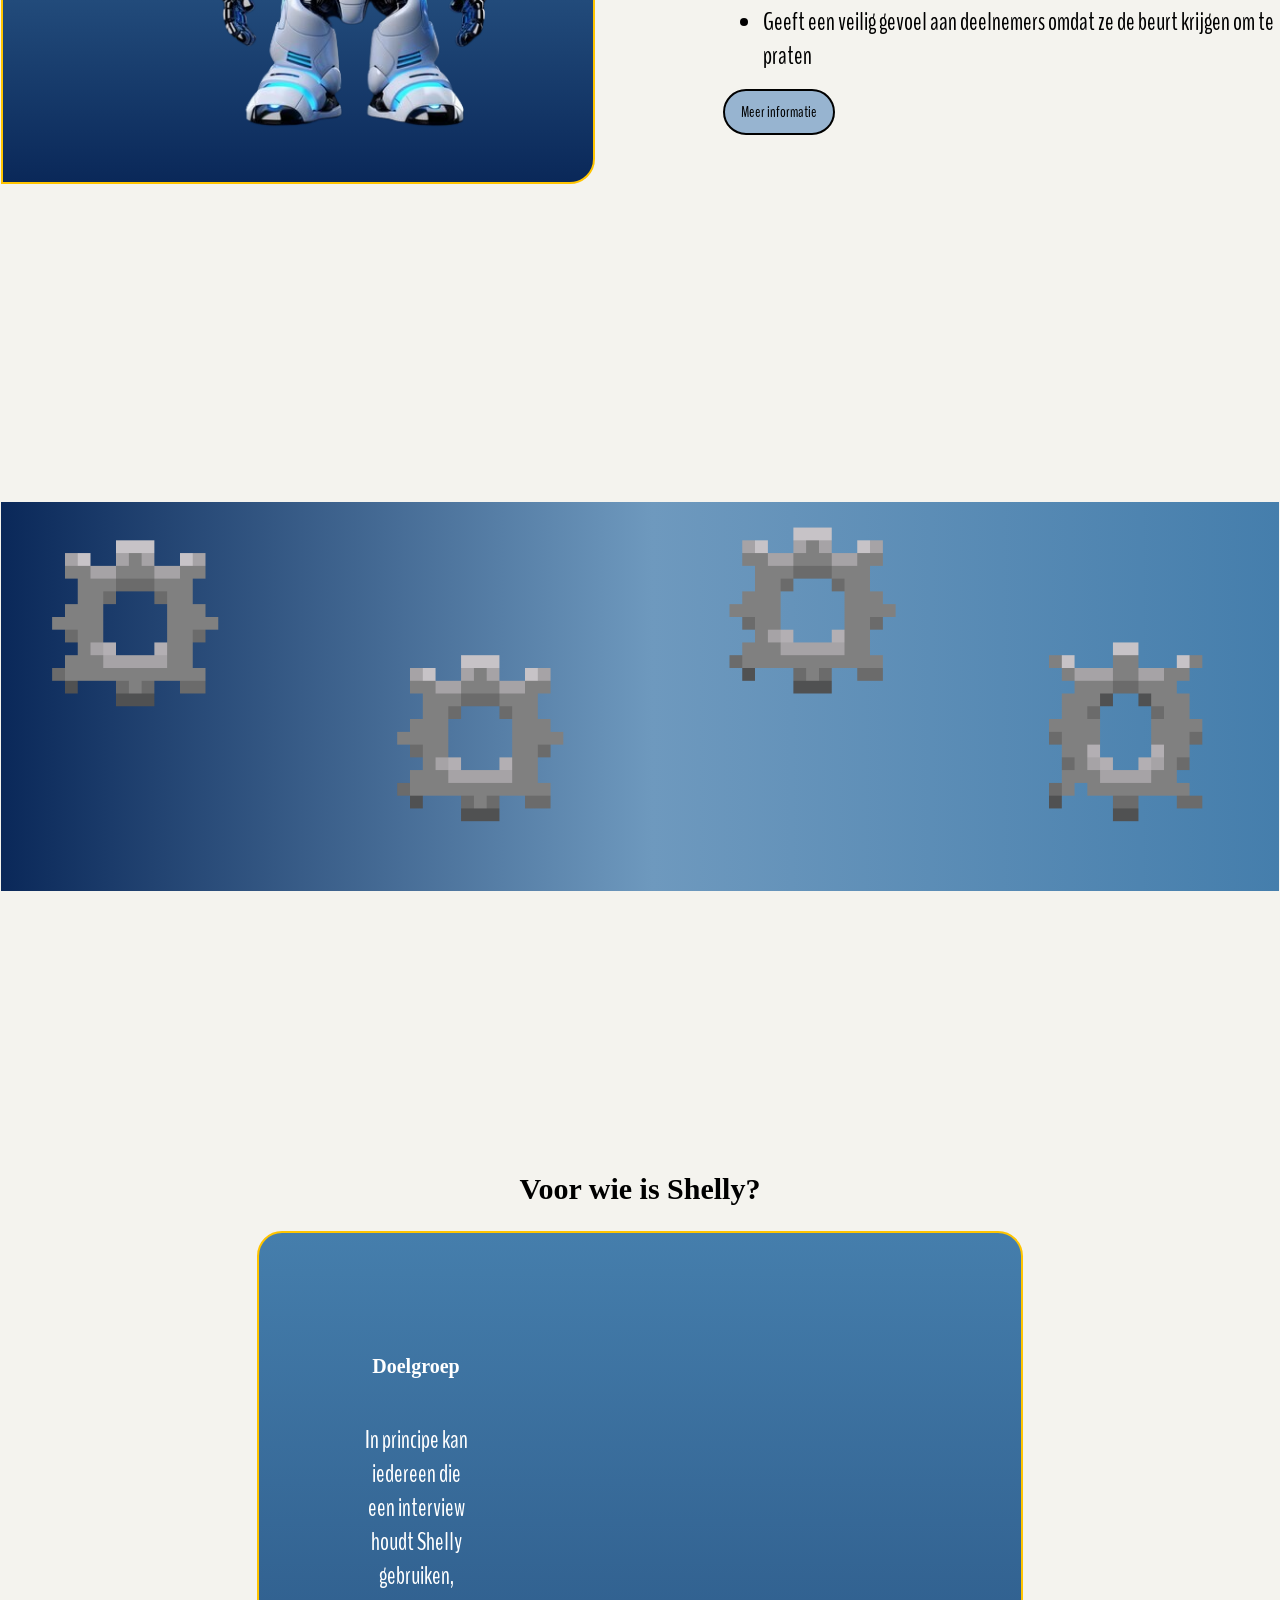
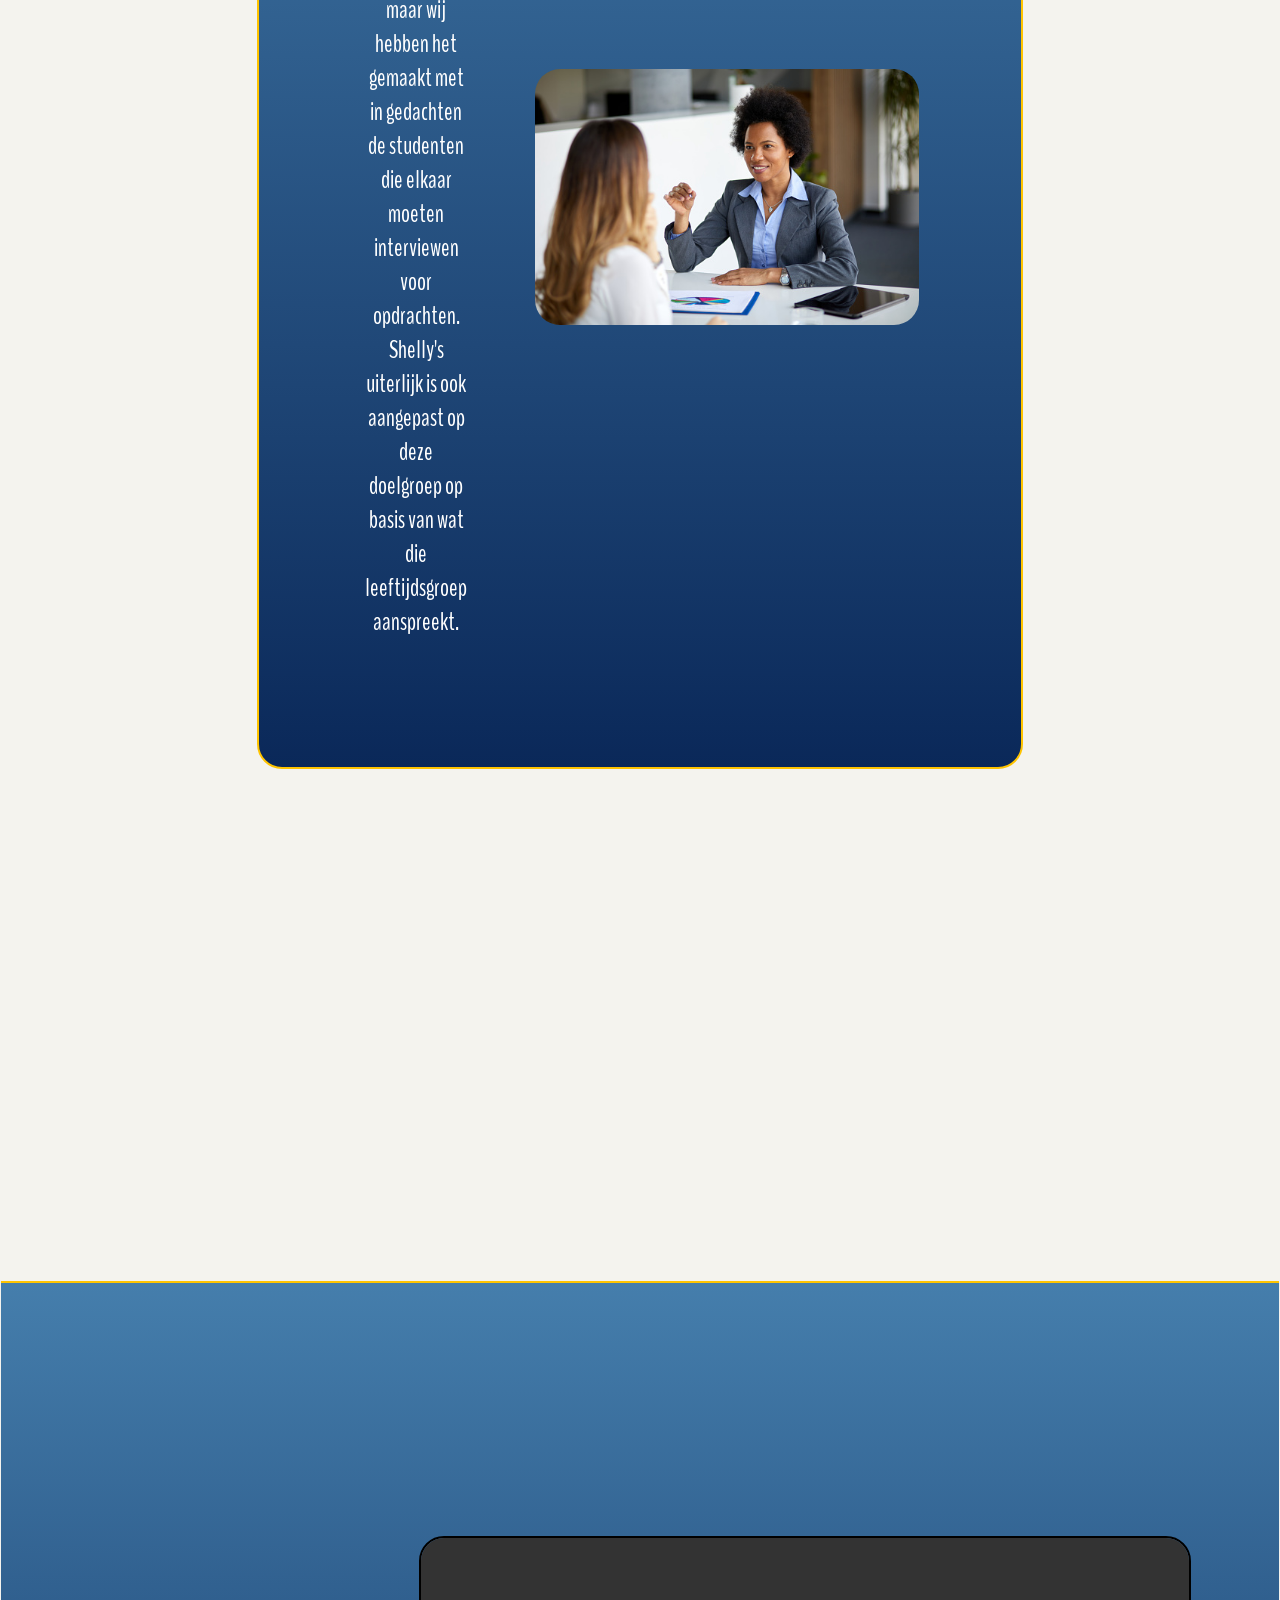
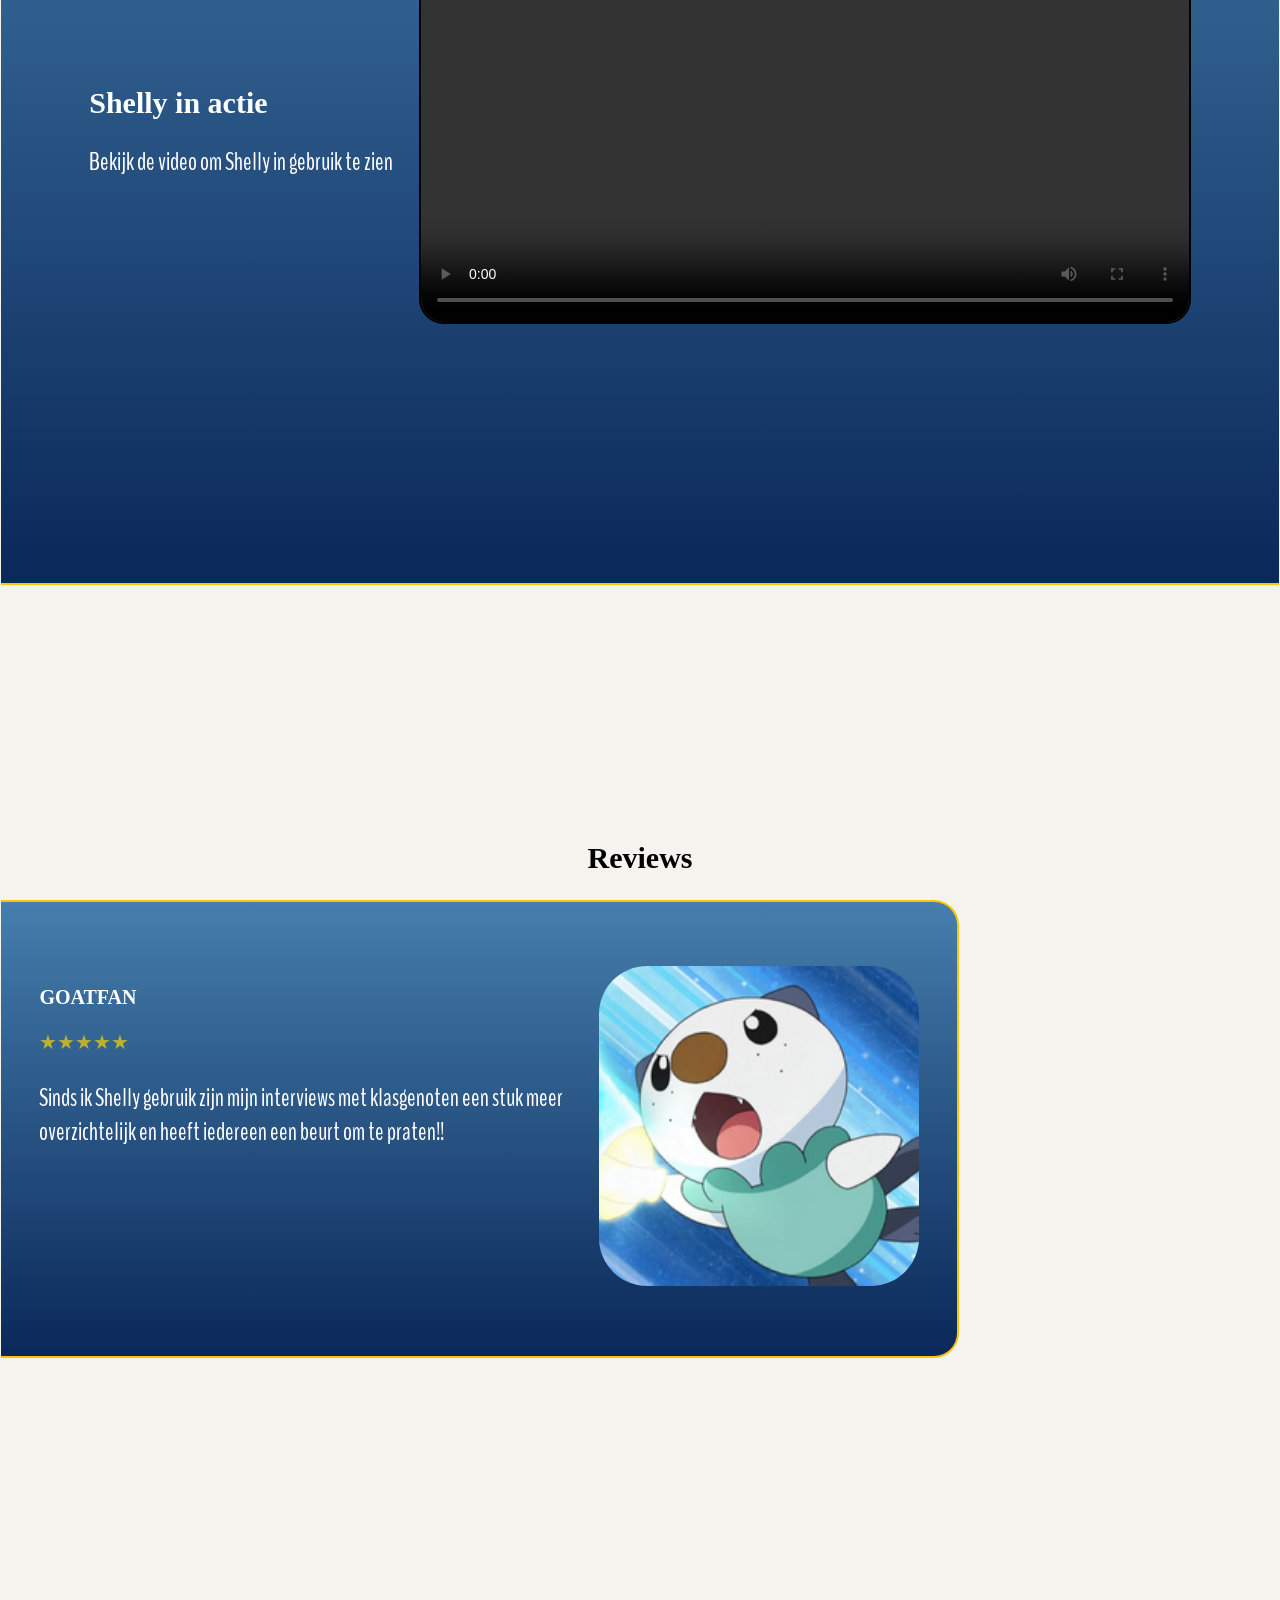
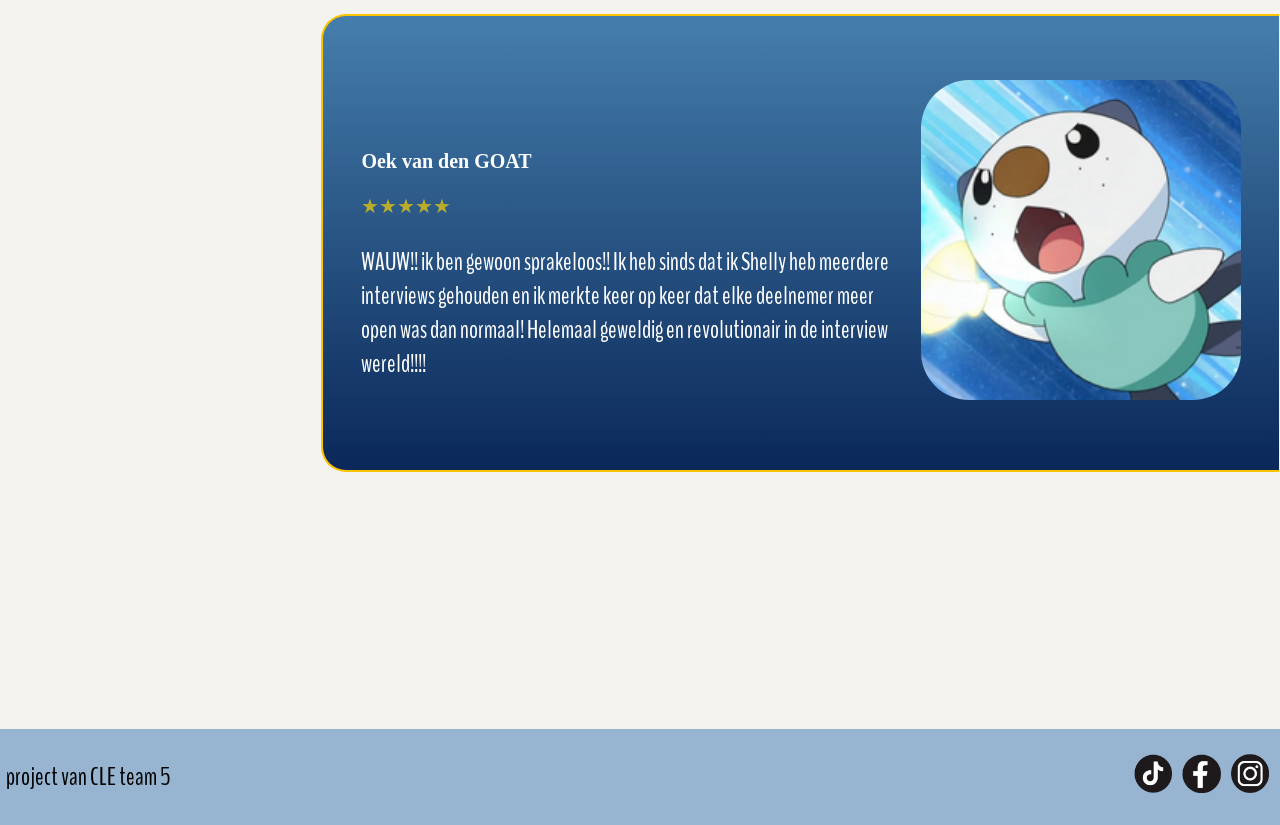
==== commit c9d52000: "bijna alles af alleen placeholders fotos en alt tekst Co-authored-by: ayalenv123 <ayalenv123@users.n" ====
--- a/index.html
+++ b/index.html
@@ -27,8 +27,9 @@
             </div>
         </nav>
 
-        <section id="indexHeaderBackground">
-            <header>
+
+        <header>
+            <section id="indexHeaderBackground">
                 <section id="indexHomePageHeader">
 
                     <div>
@@ -38,111 +39,113 @@
                         <h1>Shelly</h1>
                     </div>
                 </section>
-            </header>
-        </section>
-
-        <main>
-            <section id="informationAnimation">
-                <div class="headerCenter">
-                    <h2>Wat is Shelly?</h2>
-                </div>
-                <div id="informationPage">
-                    <div id="informationBackground">
-                        <img src="images/littleBot.png" alt="foto van de gebouwde interviewrobot.">
-                    </div>
-
-                    <div>
-                        <h3> Interview Robot</h3>
-                        <ul>
-                            <li>Luistert naar wie er praat</li>
-                            <li>Geeft aan wanneer iemand door de ander heen praat</li>
-                            <li>Geeft een veilig gevoel aan deelnemers omdat ze de beurt krijgen om te praten</li>
-                        </ul>
-                        <div id="infoButton">
-                            <a href="https://eu.robotshop.com/nl">
-                                Meer informatie </a>
-                        </div>
-                    </div>
-
-                </div>
             </section>
 
-            <div id="backgroundImage">
-                <img src="images/boltsImages.png" alt="foto van de gebouwde interviewrobot.">
+        </header>
+    </section>
+
+    <main>
+        <section id="informationAnimation">
+            <div class="headerCenter">
+                <h2>Wat is Shelly?</h2>
             </div>
-
-            <section id="entireMadeForPage">
-                <div class="headerCenter">
-                    <h2> Voor wie is Shelly?</h2>
-                </div>
-                <div id="madeForPage">
-                    <div id="madeForText">
-                        <h3> Doelgroep </h3>
-                        <p> In principe kan iedereen die een interview houdt Shelly gebruiken, maar wij hebben het
-                            gemaakt
-                            met in gedachten de
-                            studenten die elkaar moeten interviewen voor opdrachten. Shelly's uiterlijk is ook aangepast
-                            op
-                            deze doelgroep op basis van wat die leeftijdsgroep aanspreekt. </p>
-                    </div>
-                    <div id="madeForImg">
-                        <img src="images/interview.jpg" alt="interview.">
-                    </div>
-                </div>
-            </section>
-
-            <section id="videoPage">
-                <div>
-                    <h2>Shelly in actie</h2>
-                    <p>Bekijk de video om Shelly in gebruik te zien</p>
-                </div>
-                <div id="videoBorder">
-                    <video controls>
-                        <source src="images/robotVideo.mp4" type="video/mp4">
-                    </video>
-                </div>
-            </section>
-
-
-            <!-- div voor tekst en een div voor de echte reviews, reviews in boxen en shit doei -->
-            <section id="reviewsPage">
-                <div class="headerCenter">
-                    <h2> Reviews </h2>
+            <div id="informationPage">
+                <div id="informationBackground">
+                    <img src="images/littleBot.png" alt="foto van de gebouwde interviewrobot.">
                 </div>
 
-                <div id="reviews">
-                    <div id="review1">
-                        <div>
-                            <h3>GOATFAN</h3>
-                            <p class="stars">★★★★★</p>
-                            <p> Sinds ik Shelly gebruik zijn mijn interviews met klasgenoten een stuk meer
-                                overzichtelijk en heeft iedereen een beurt om te praten!!
-                            </p>
-                        </div>
-                        <div>
-                            <img src="images/interviewRobot.png" alt="foto van de gebouwde interviewrobot.">
-                        </div>
-                    </div>
-
-                    <div id="review2">
-                        <div>
-                            <h3>Oek van den GOAT</h3>
-                            <p class="stars">★★★★★</p>
-                            <p>WAUW!! ik ben gewoon sprakeloos!! Ik heb sinds dat ik Shelly heb meerdere interviews
-                                gehouden en ik merkte keer op keer dat elke deelnemer meer open was dan normaal!
-                                Helemaal geweldig en revolutionair in de interview wereld!!!!</p>
-                        </div>
-                        <div>
-                            <img src="images/interviewRobot.png" alt="foto van de gebouwde interviewrobot.">
-                        </div>
+                <div>
+                    <h3> Interview Robot</h3>
+                    <ul>
+                        <li>Luistert naar wie er praat</li>
+                        <li>Geeft aan wanneer iemand door de ander heen praat</li>
+                        <li>Geeft een veilig gevoel aan deelnemers omdat ze de beurt krijgen om te praten</li>
+                    </ul>
+                    <div id="infoButton">
+                        <a href="https://eu.robotshop.com/nl">
+                            Meer informatie </a>
                     </div>
                 </div>
 
-            </section>
+            </div>
+        </section>
 
-        </main>
+        <div id="backgroundImage">
+            <img src="images/boltsImages.png" alt="foto van de gebouwde interviewrobot.">
+        </div>
 
-    </section>
+        <section id="entireMadeForPage">
+            <div class="headerCenter">
+                <h2> Voor wie is Shelly?</h2>
+            </div>
+            <div id="madeForPage">
+                <div id="madeForText">
+                    <h3> Doelgroep </h3>
+                    <p> In principe kan iedereen die een interview houdt Shelly gebruiken, maar wij hebben het
+                        gemaakt
+                        met in gedachten de
+                        studenten die elkaar moeten interviewen voor opdrachten. Shelly's uiterlijk is ook aangepast
+                        op
+                        deze doelgroep op basis van wat die leeftijdsgroep aanspreekt. </p>
+                </div>
+                <div id="madeForImg">
+                    <img src="images/interview.jpg" alt="interview.">
+                </div>
+            </div>
+        </section>
+
+        <section id="videoPage">
+            <div>
+                <h2>Shelly in actie</h2>
+                <p>Bekijk de video om Shelly in gebruik te zien</p>
+            </div>
+            <div id="videoBorder">
+                <video controls>
+                    <source src="images/robotVideo.mp4" type="video/mp4">
+                </video>
+            </div>
+        </section>
+
+
+        <!-- div voor tekst en een div voor de echte reviews, reviews in boxen en shit doei -->
+        <section id="reviewsPage">
+            <div class="headerCenter">
+                <h2> Reviews </h2>
+            </div>
+
+            <div id="reviews">
+                <div id="review1">
+                    <div>
+                        <h3>GOATFAN</h3>
+                        <p class="stars">★★★★★</p>
+                        <p> Sinds ik Shelly gebruik zijn mijn interviews met klasgenoten een stuk meer
+                            overzichtelijk en heeft iedereen een beurt om te praten!!
+                        </p>
+                    </div>
+                    <div>
+                        <img src="images/interviewRobot.png" alt="foto van de gebouwde interviewrobot.">
+                    </div>
+                </div>
+
+                <div id="review2">
+                    <div>
+                        <h3>Oek van den GOAT</h3>
+                        <p class="stars">★★★★★</p>
+                        <p>WAUW!! ik ben gewoon sprakeloos!! Ik heb sinds dat ik Shelly heb meerdere interviews
+                            gehouden en ik merkte keer op keer dat elke deelnemer meer open was dan normaal!
+                            Helemaal geweldig en revolutionair in de interview wereld!!!!</p>
+                    </div>
+                    <div>
+                        <img src="images/interviewRobot.png" alt="foto van de gebouwde interviewrobot.">
+                    </div>
+                </div>
+            </div>
+
+        </section>
+
+    </main>
+
+   
     <footer>
 
         <div class="footerThings">
--- a/css/style.css
+++ b/css/style.css
@@ -1,12 +1,9 @@
 @import url('https://fonts.googleapis.com/css2?family=BenchNine:wght@300;400;700&family=Libre+Caslon+Condensed:ital,wght@0,400..700;1,400..700&display=swap');
 
 :root {
-
     --parchment: #f4f3eeff;
-
     --white: #FFFFFF;
-    --black: :#000000;
-
+    --black: #000000;
     --steel-blue: #457eacff;
     --dark-steel: #0A2859;
     --blue-grey: #6e99beff;
@@ -19,7 +16,7 @@
     --border-shadow: rgb(11, 23, 111);
 
 
-    /* font-family: "Gravitas One", serif;*/
+
     font-family: "BenchNine", sans-serif;
 
 }
@@ -80,16 +77,10 @@
 
     a {
         font-family: "Gravitas One", serif;
-        color: var(--parchment);
-        /* transform-origin: center; */
+        color: var(--blac);
         transition: all 1s ease;
         text-decoration: none;
-        /* background-color: var(--powder-blue);
-        border-radius: 25px;
-        border: solid 2px;
-        background-color: var(--white);
-        display: inline-block;
-        padding: 10px 16px; */
+    
     }
 
     a:hover {
@@ -107,6 +98,7 @@
 }
 
 body {
+    background-color: var(--parchment);
     margin: 0;
 
 }
@@ -340,7 +332,7 @@
 
     img {
         border-radius: 25px;
-        align-self: right;
+        align-self: flex-end;
         width: 30vw;
 
     }
@@ -428,7 +420,7 @@
     background: linear-gradient(var(--steel-blue), var(--dark-steel));
 
     display: flex;
-    align-items: left;
+    align-items: flex-start;
     gap: 2vw;
 
     border: solid 2px var(--border-color);
@@ -454,7 +446,7 @@
     background: linear-gradient(var(--steel-blue), var(--dark-steel));
 
     display: flex;
-    align-items: right;
+    align-items: flex-end;
     gap: 2vw;
 
     border: solid 2px var(--border-color);
@@ -704,7 +696,7 @@
 
 input[type=submit] {
     width: 100%;
-    color: var(--black);
+    color: var(--white);
     padding: 14px;
     border: none;
     border-radius: 4px;
@@ -787,6 +779,7 @@
     nav {
         height: auto;
 
+        flex-direction: column;
 
         #navButtons {
             display: flex;
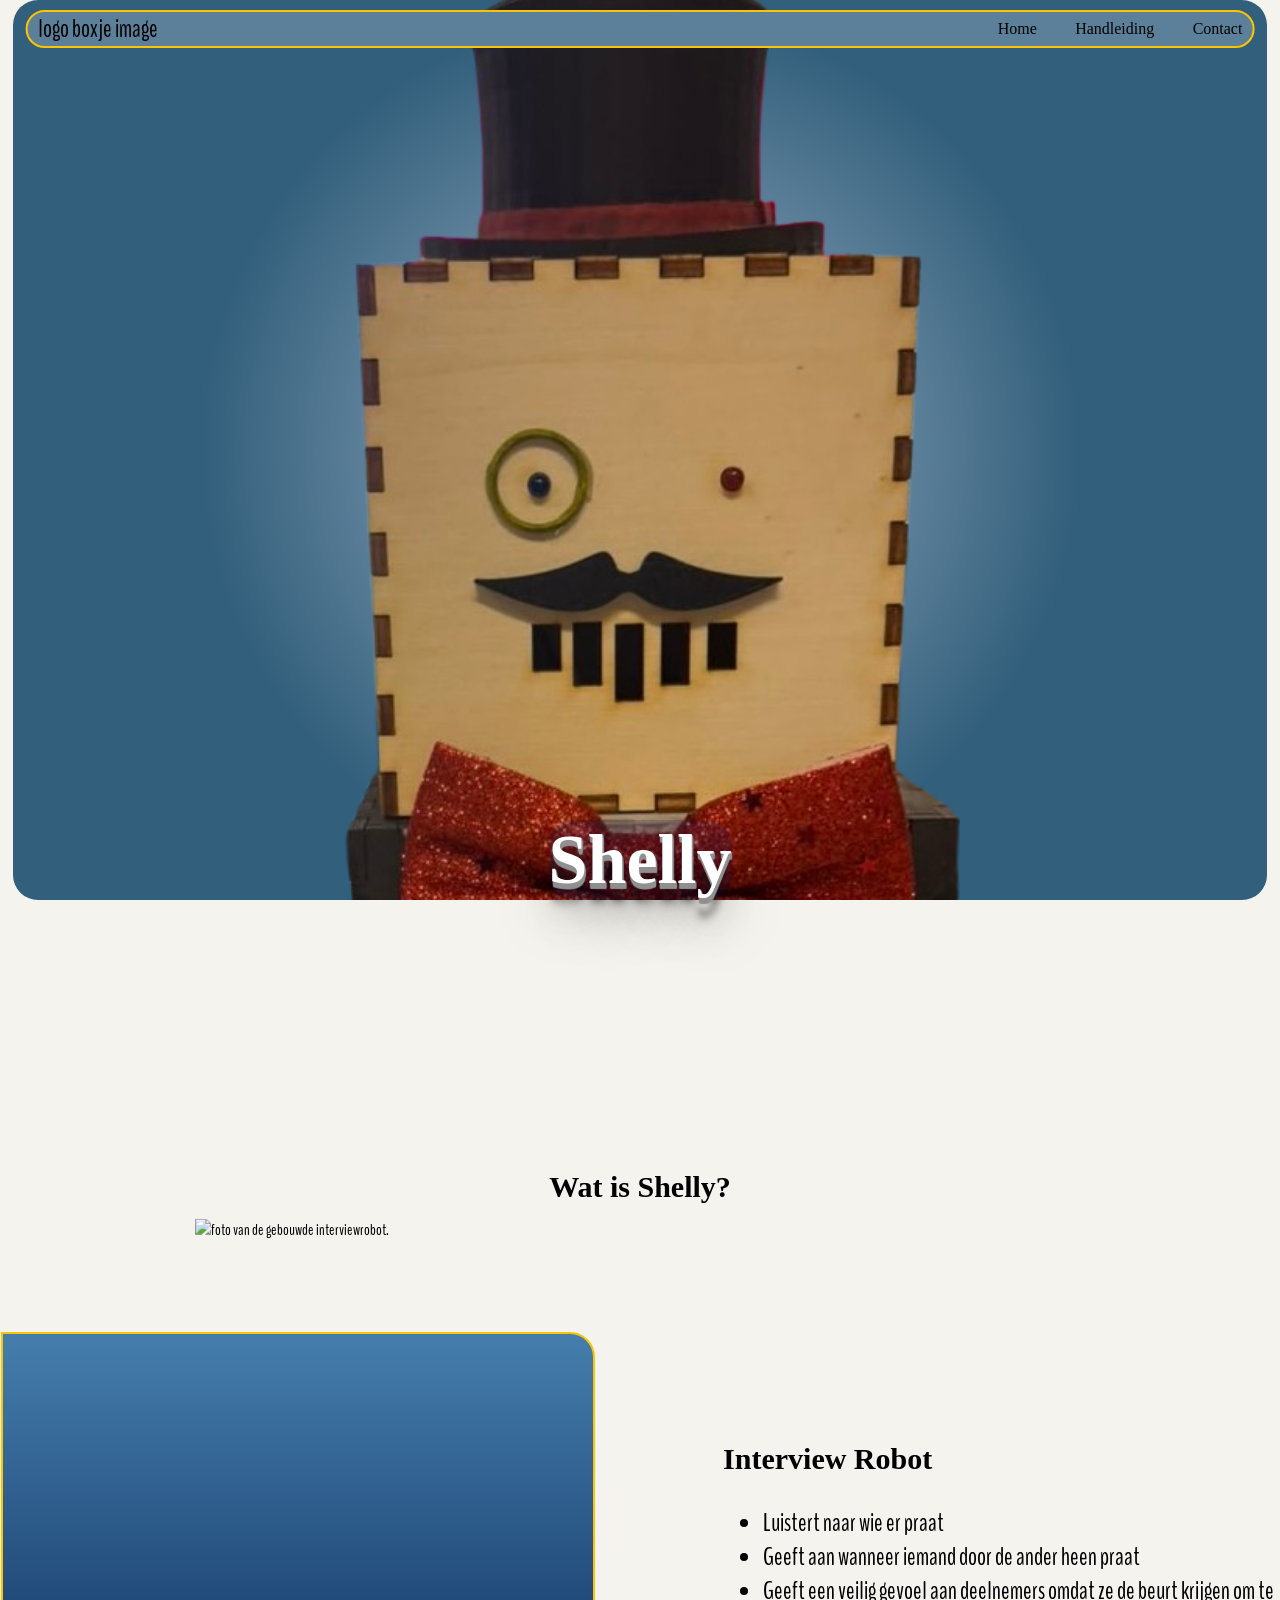
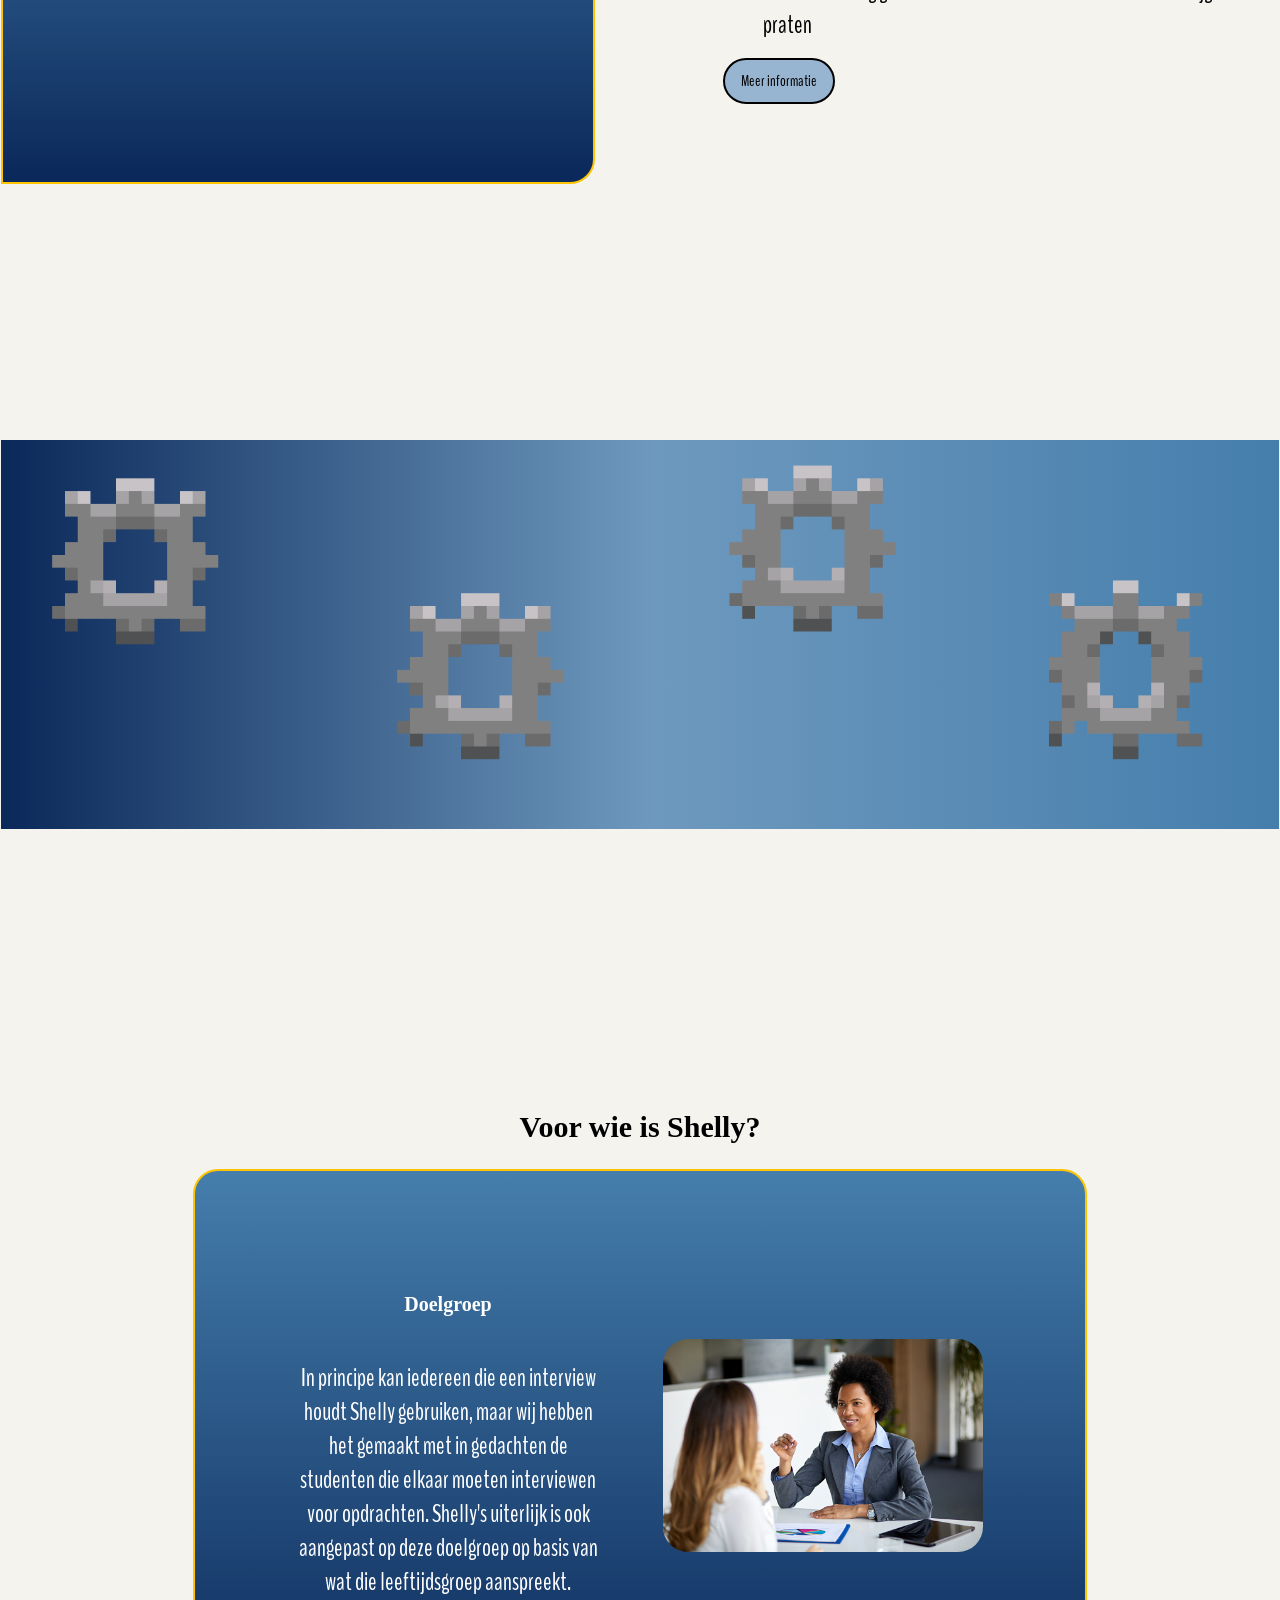
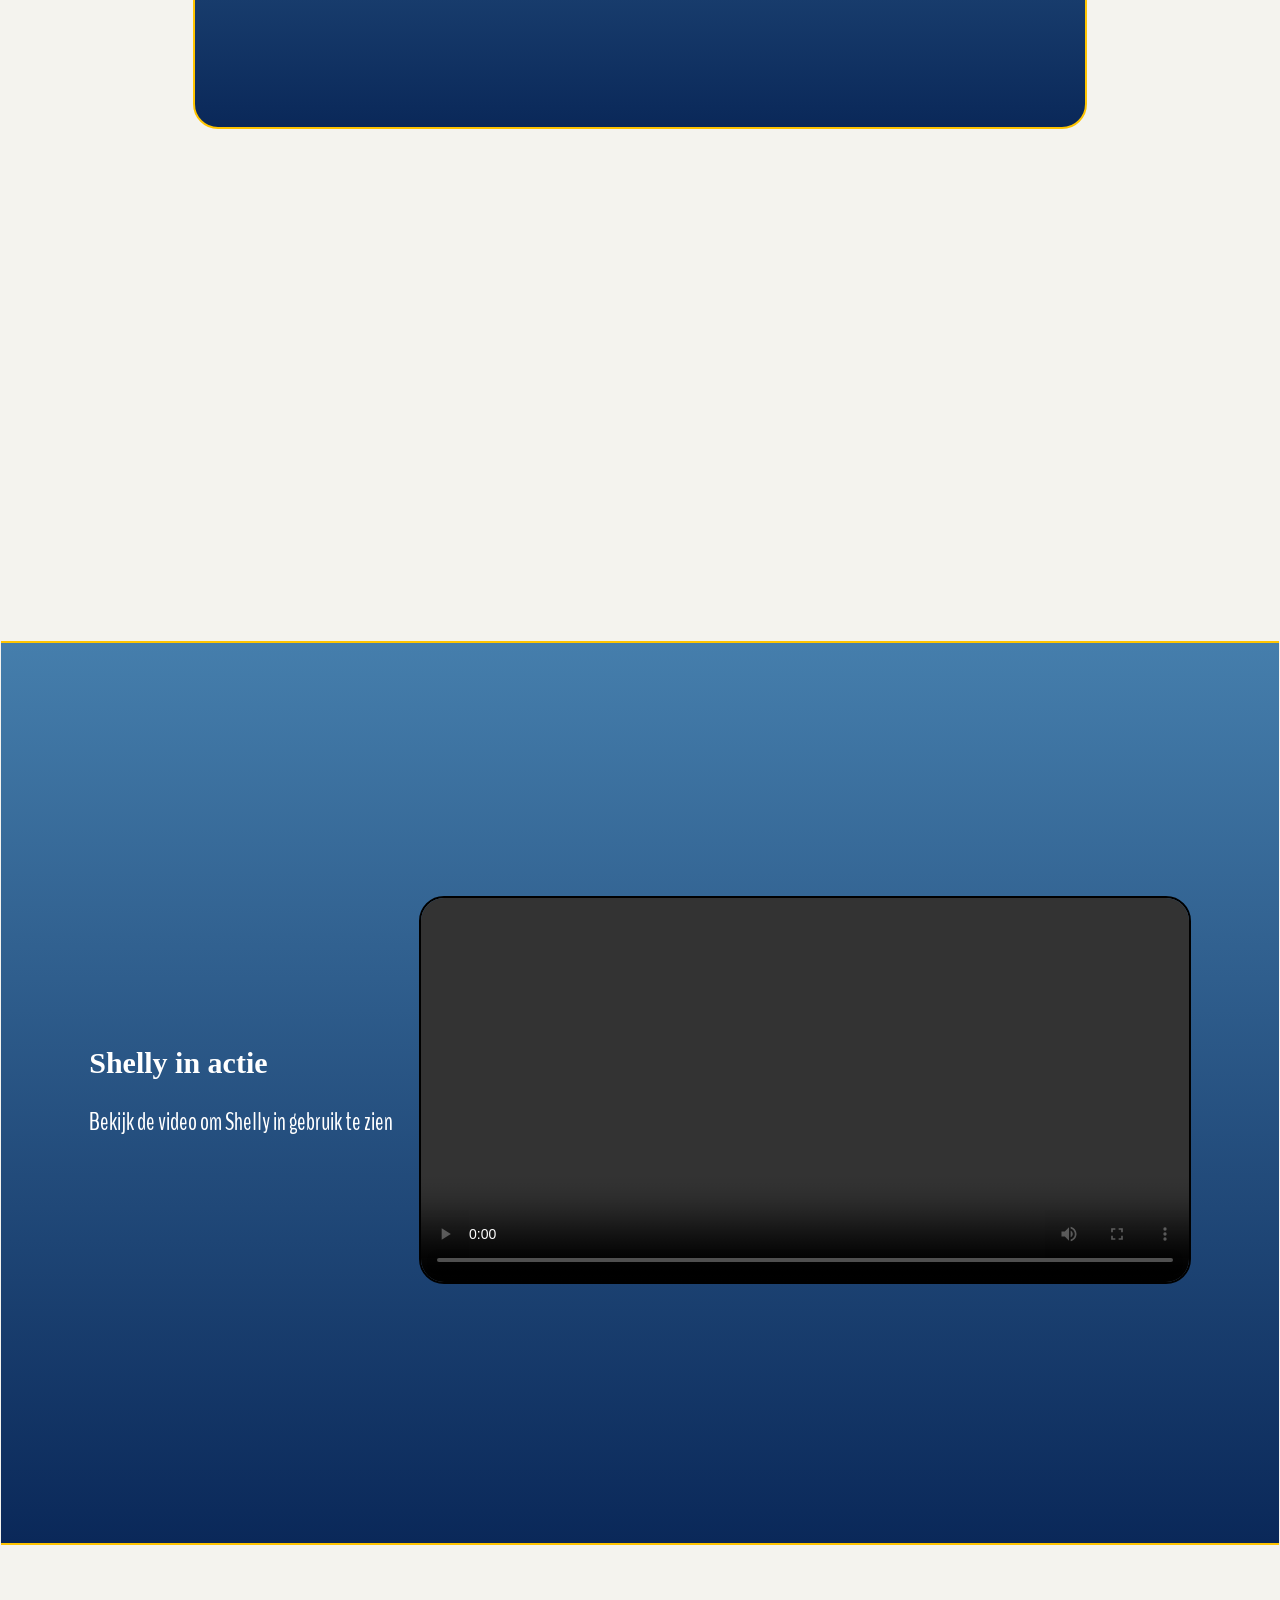
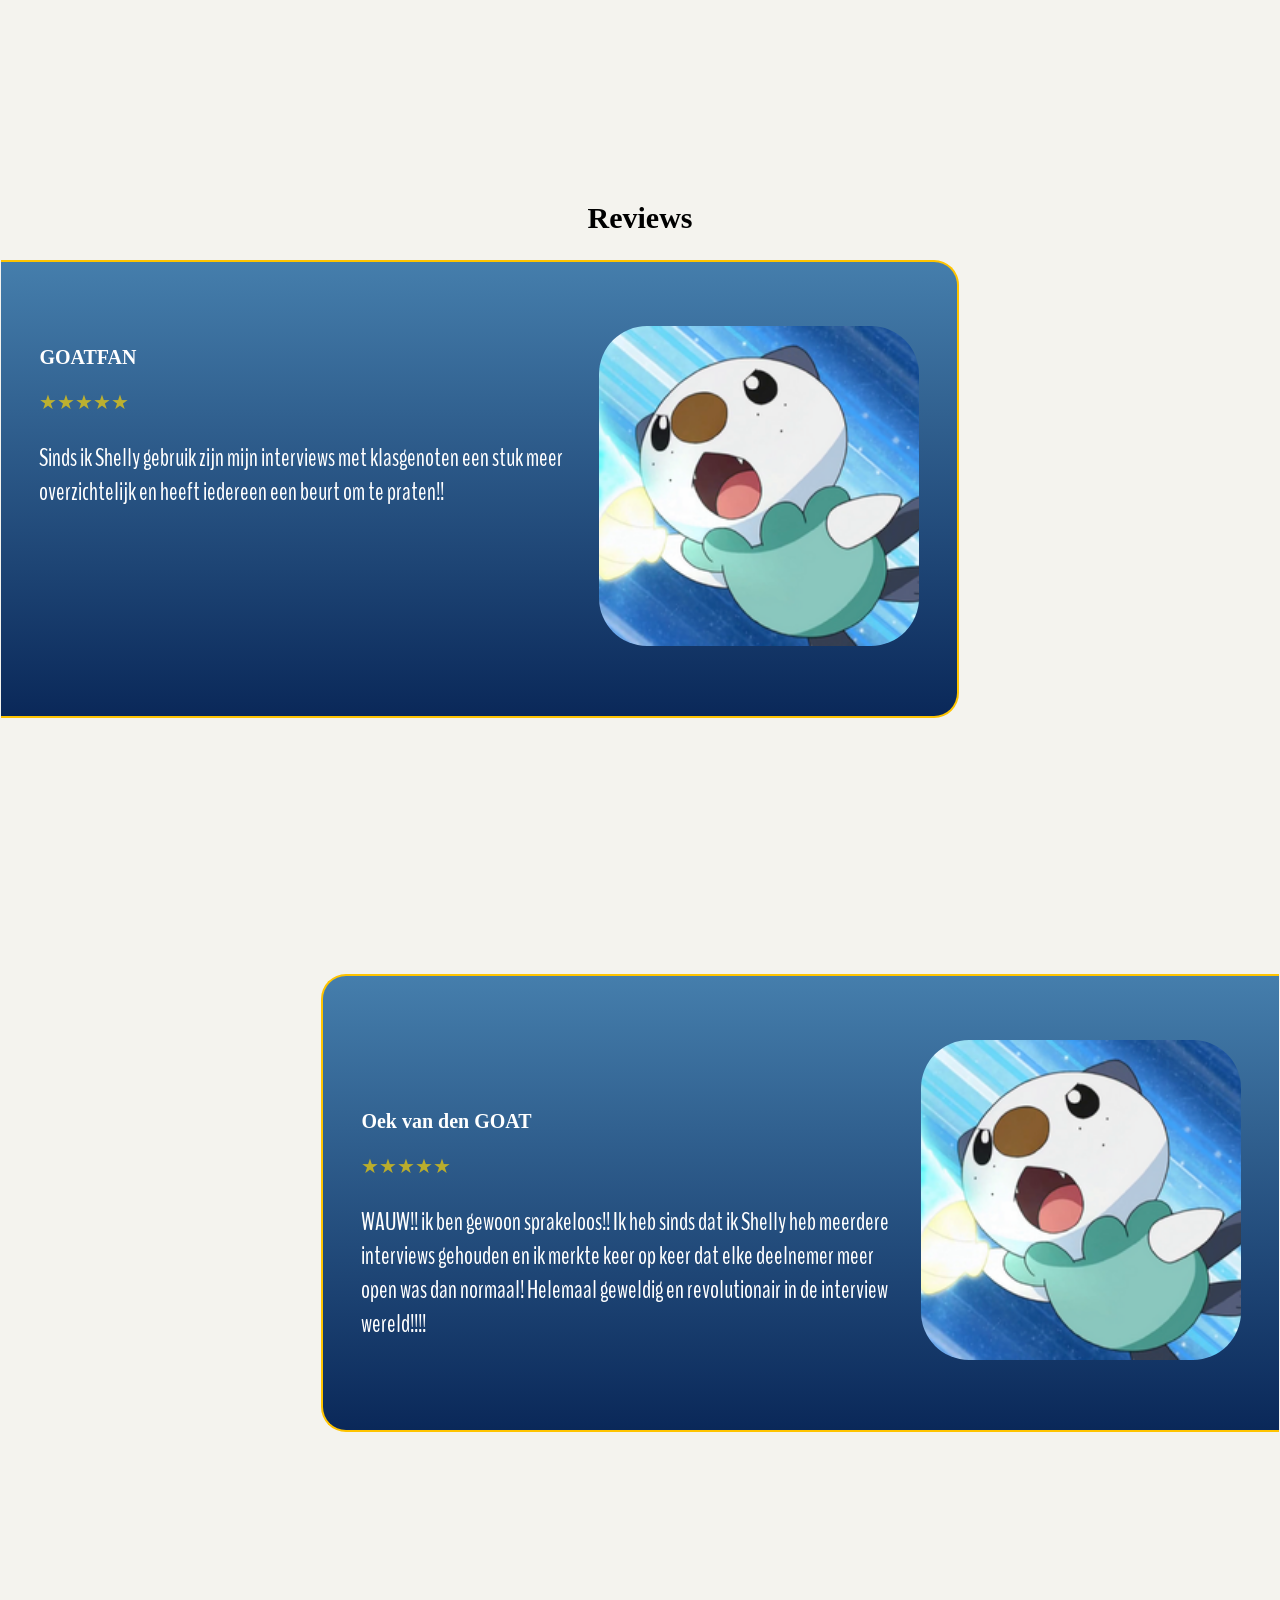
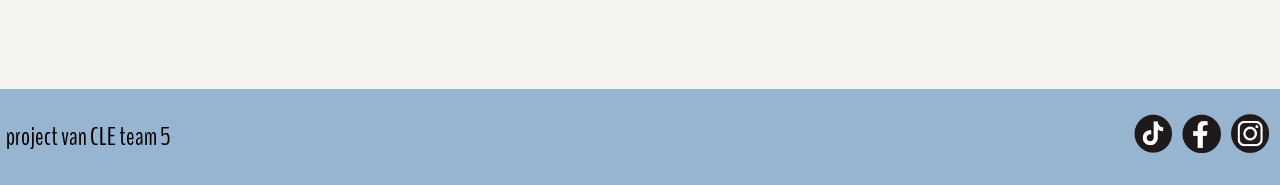
==== commit 10bf2618: "nu alleen nog fotos erin zetten en kleine dingen fixen" ====
--- a/index.html
+++ b/index.html
@@ -33,7 +33,7 @@
                 <section id="indexHomePageHeader">
 
                     <div>
-                        <img src="images/littleBotHead.png" alt="picture of the bot">
+                        <img src="images/shellyBotHead.png" alt="picture of shelly's head">
                     </div>
                     <div id="headerText">
                         <h1>Shelly</h1>
@@ -145,7 +145,7 @@
 
     </main>
 
-   
+
     <footer>
 
         <div class="footerThings">
--- a/css/style.css
+++ b/css/style.css
@@ -80,7 +80,7 @@
         color: var(--blac);
         transition: all 1s ease;
         text-decoration: none;
-    
+
     }
 
     a:hover {
@@ -316,7 +316,7 @@
     border: solid 2px var(--border-color);
     background: linear-gradient(var(--steel-blue), var(--dark-steel));
 
-    margin: 0vw 10vw 20vw 10vw;
+    margin: 0vw 5vw 20vw 5vw;
     display: flex;
     flex-direction: row;
     align-items: center;
@@ -333,7 +333,7 @@
     img {
         border-radius: 25px;
         align-self: flex-end;
-        width: 30vw;
+        width: 25vw;
 
     }
 
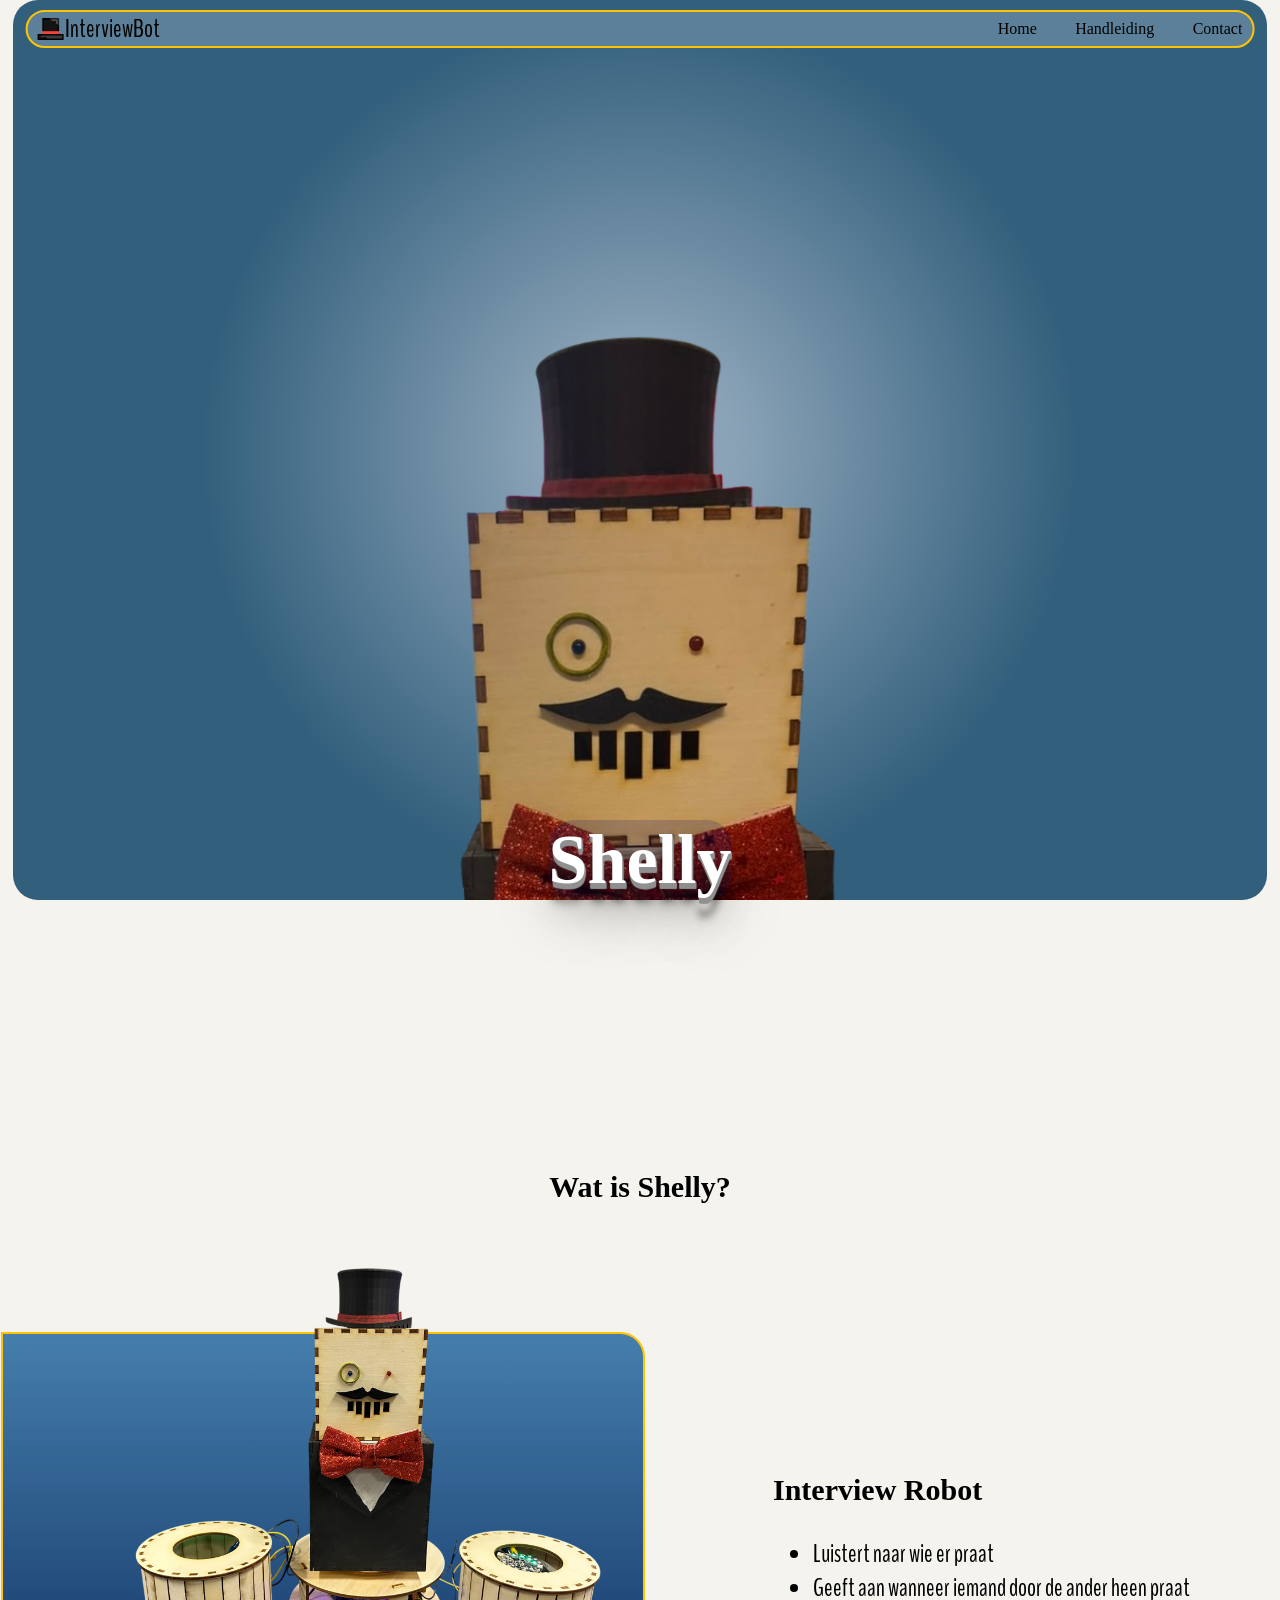
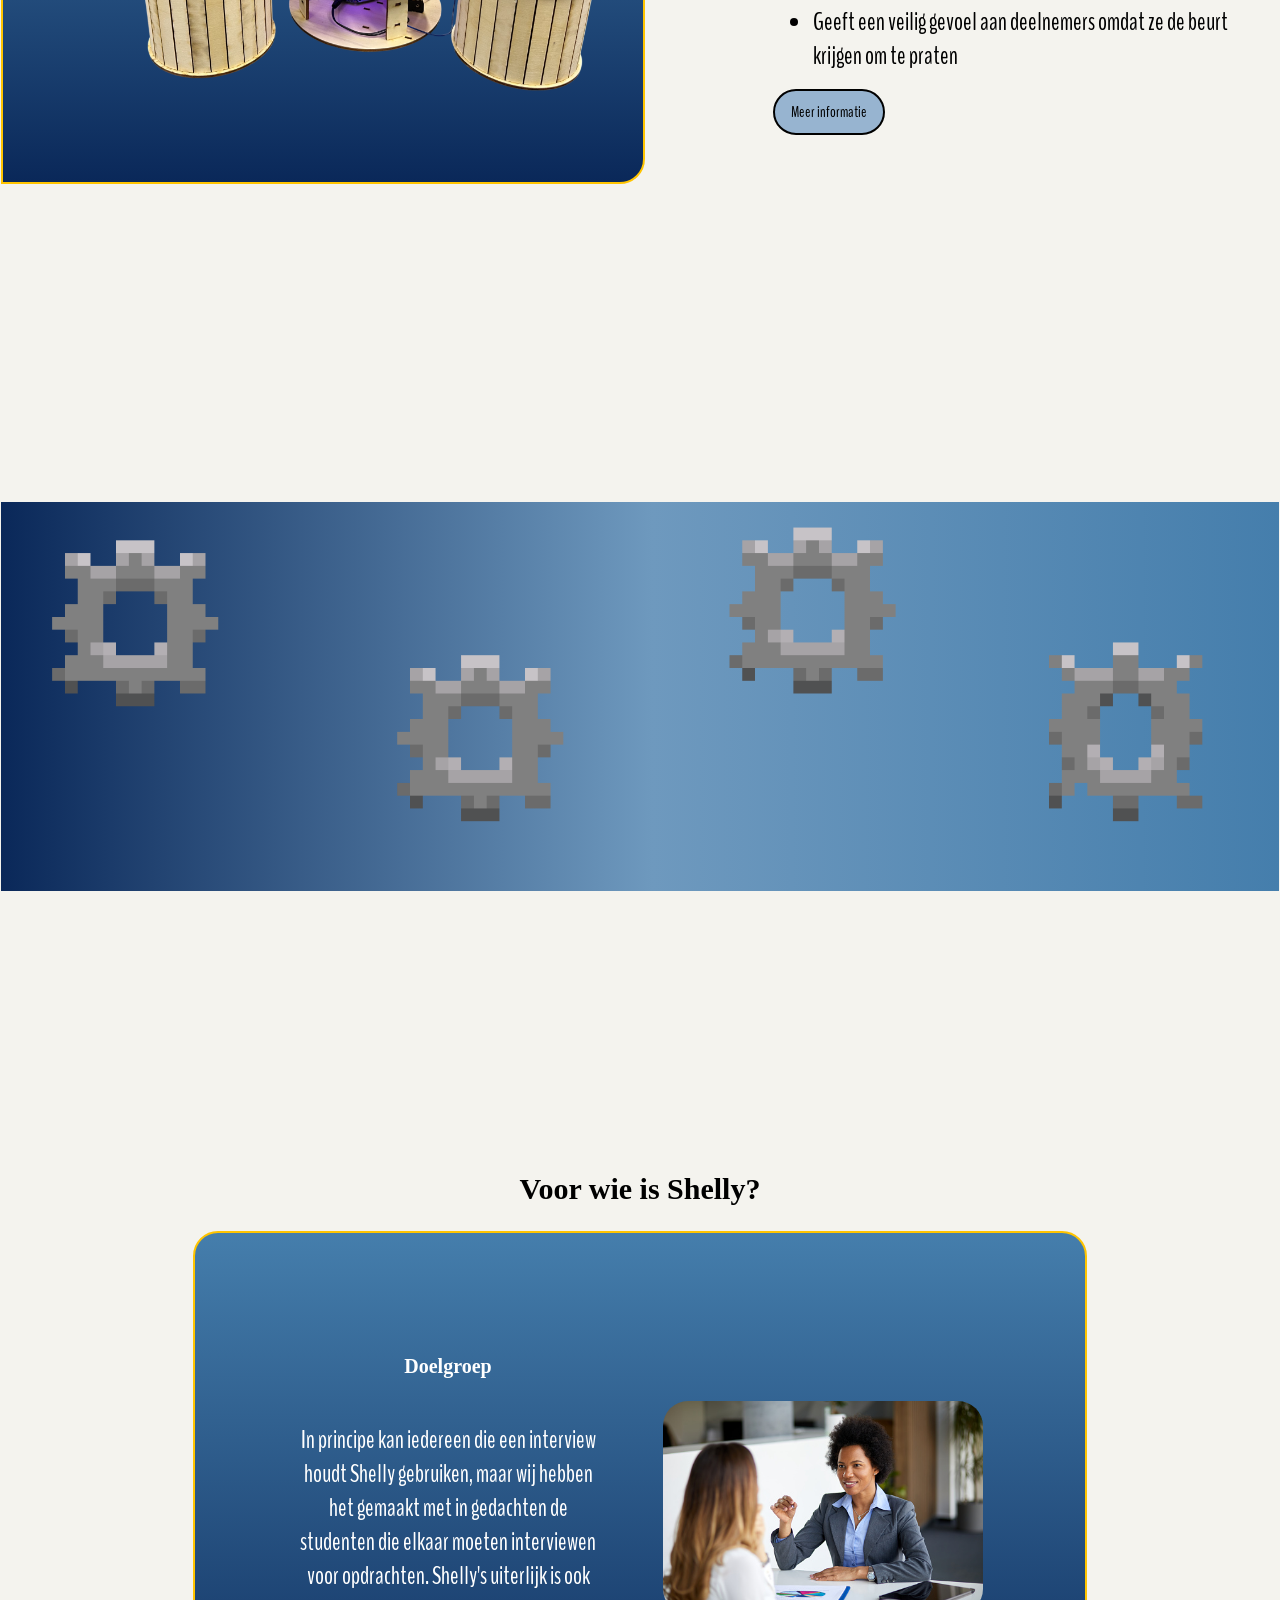
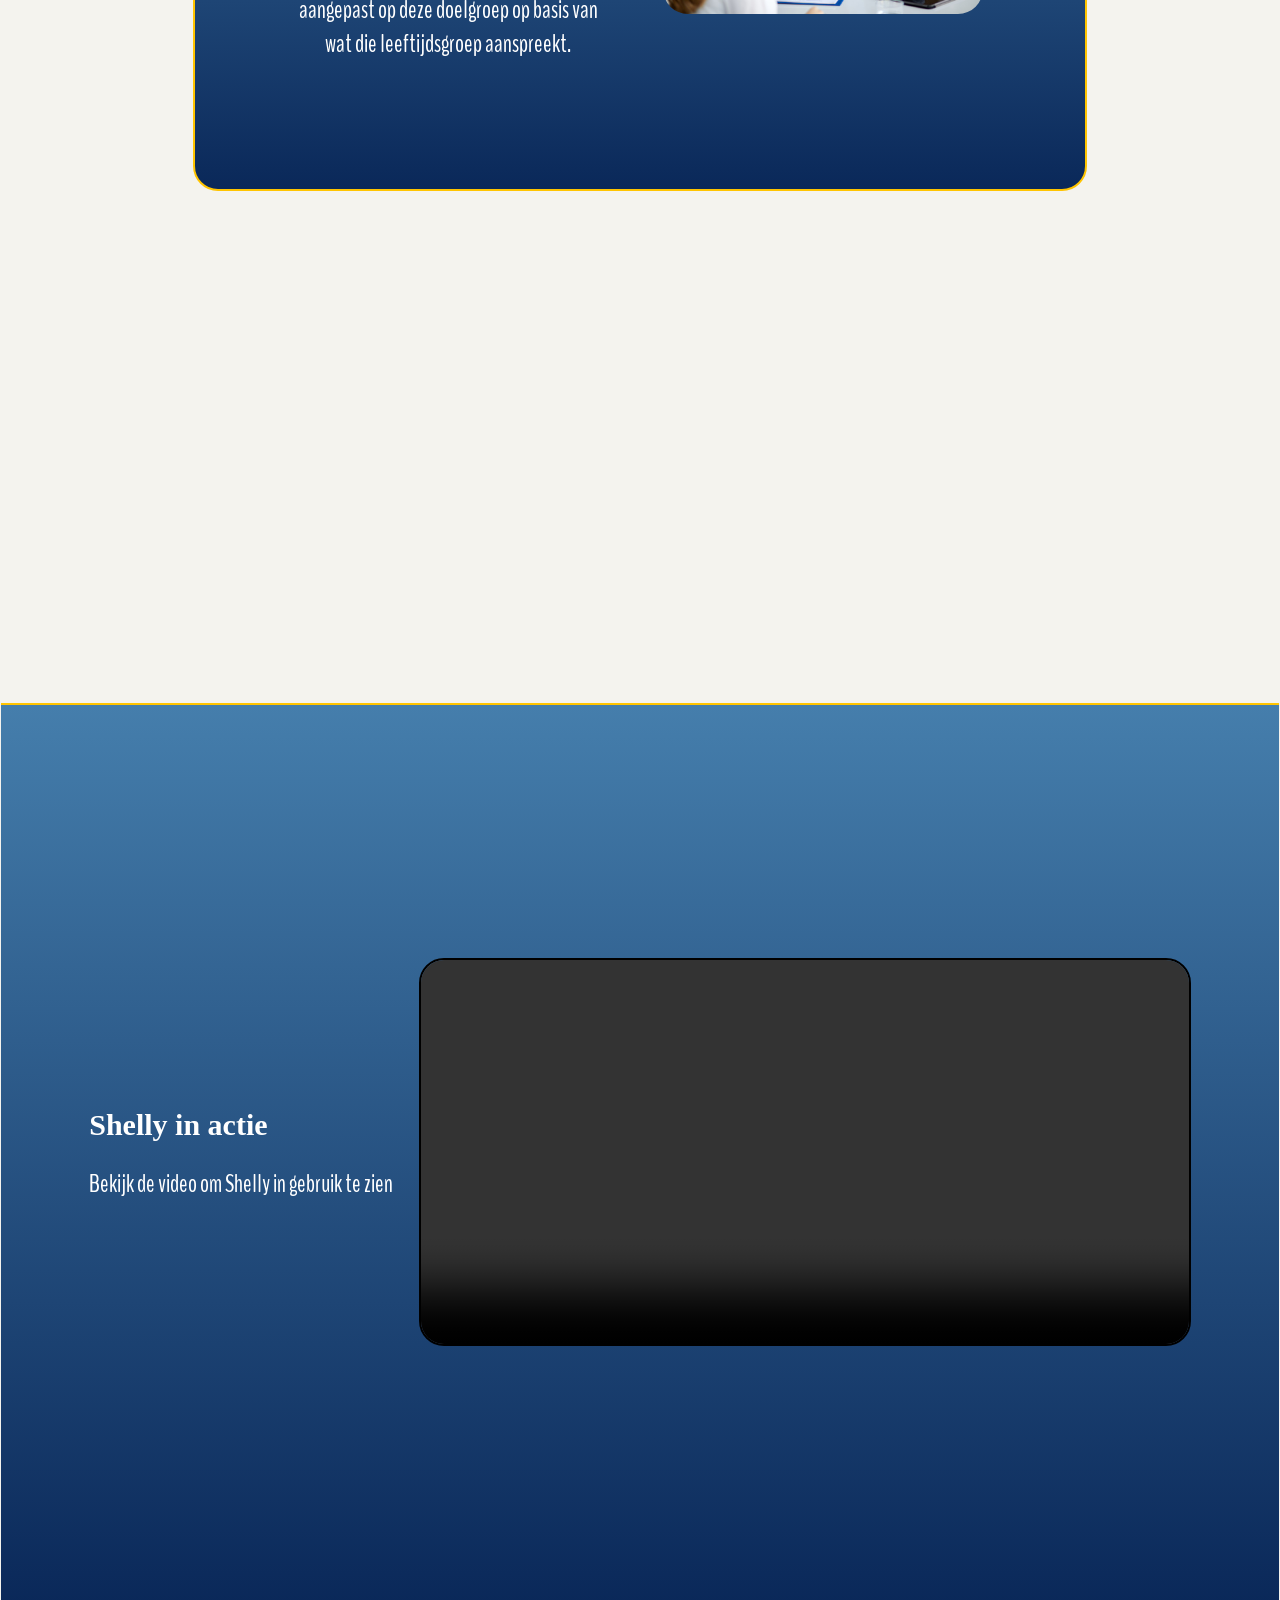
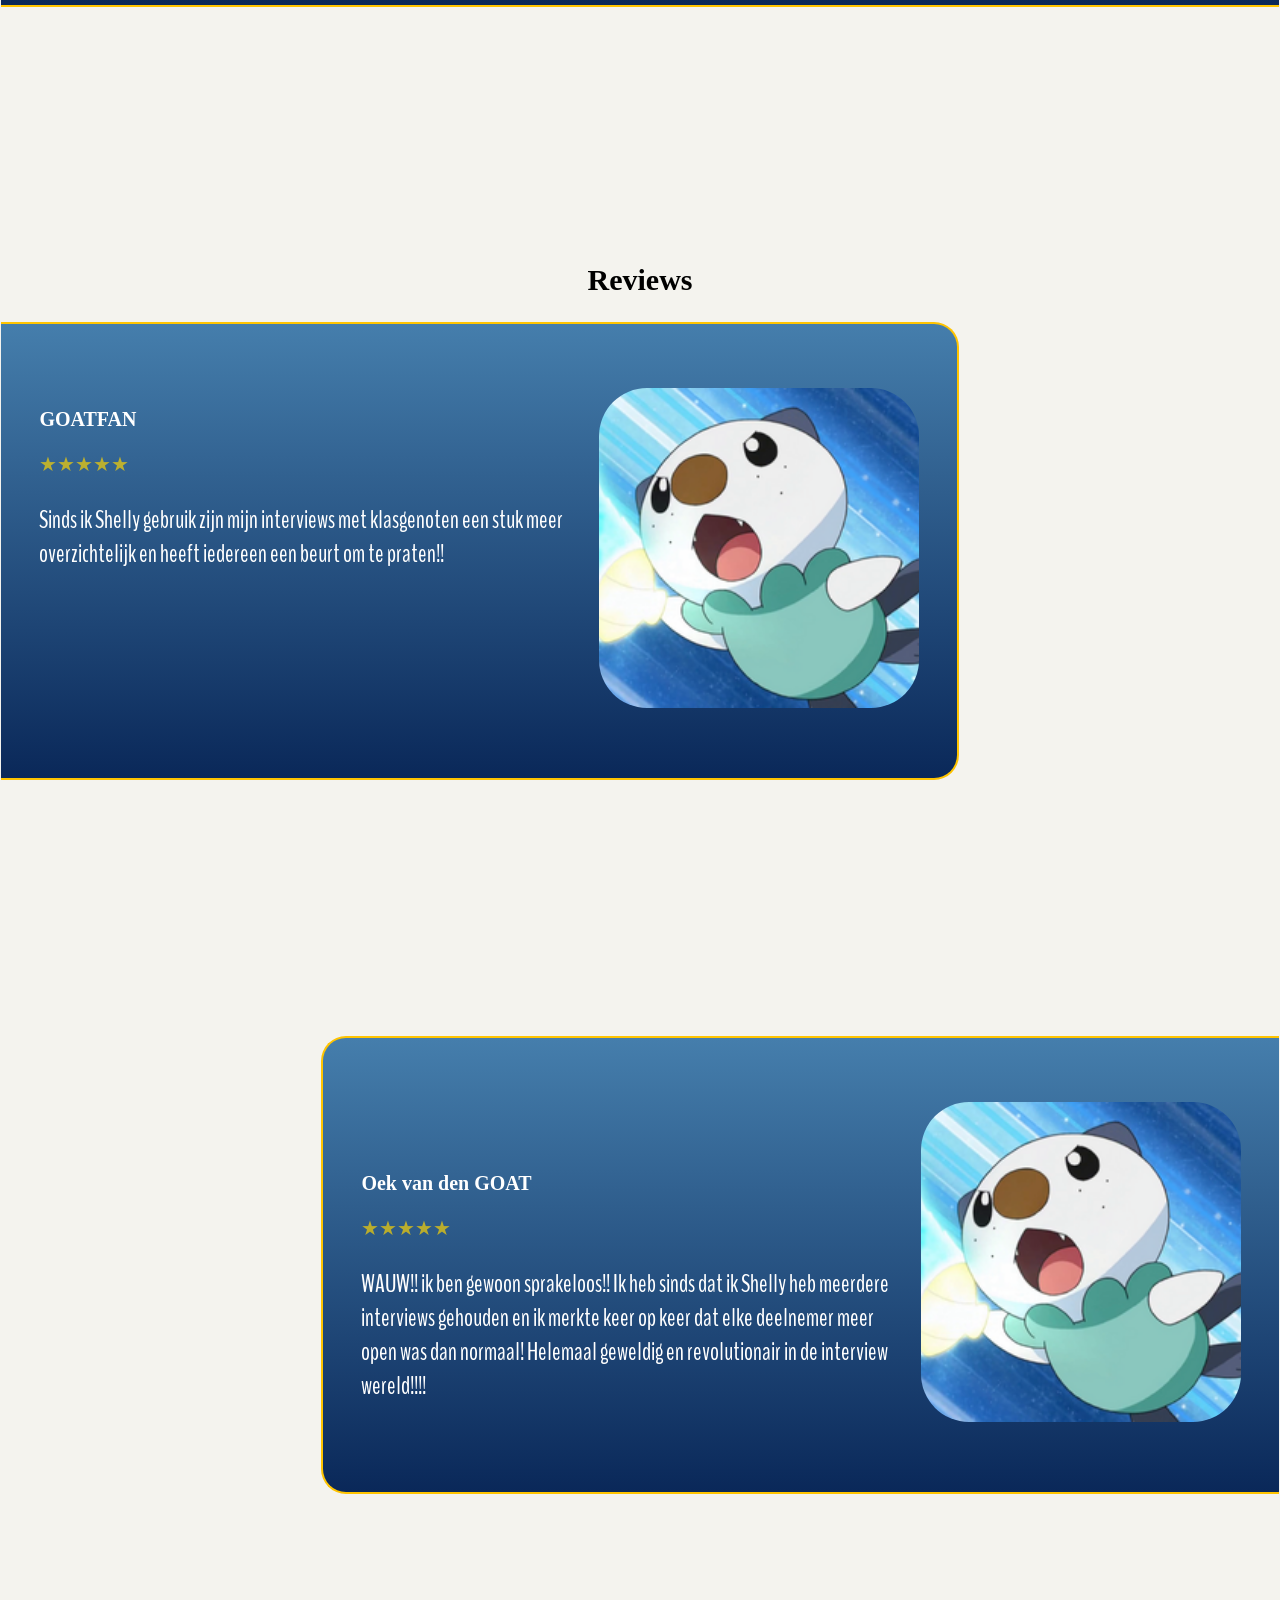
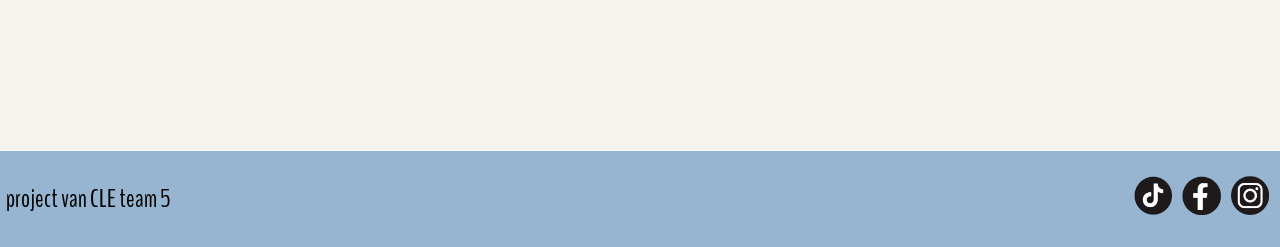
==== commit 15ad703c: "tussendoor" ====
--- a/index.html
+++ b/index.html
@@ -1,5 +1,5 @@
 <!DOCTYPE html>
-<html lang="en">
+<html lang="nl">
 
 <head>
     <link rel="stylesheet" href="css/style.css">
@@ -11,8 +11,9 @@
 <body>
     <section id="pageBackgroundColor">
         <nav>
-            <div>
-                <p>logo boxje image</p>
+            <div id="logo">
+              <img src="images/hatLogo.png" alt="picture of a logo of the top hat made with pixelart.">
+              <p>InterviewBot</p>
             </div>
             <div id="navButtons">
                 <div>
@@ -51,7 +52,7 @@
             </div>
             <div id="informationPage">
                 <div id="informationBackground">
-                    <img src="images/littleBot.png" alt="foto van de gebouwde interviewrobot.">
+                    <img src="images/Shelly.png" alt="Picture of Shelly, the interview robot.">
                 </div>
 
                 <div>
--- a/css/style.css
+++ b/css/style.css
@@ -95,6 +95,16 @@
 
 
     }
+
+    img{
+        width:2vw;
+    }
+    #logo{
+        display:flex;
+        flex-direction:row;
+        align-items:center;
+        gap:2px;
+    }
 }
 
 body {
@@ -175,7 +185,7 @@
         bottom: 0;
         left: 50%;
         transform: translateX(-50%);
-        width: 50vw;
+height:45vw;
         z-index: 1;
     }
 
@@ -276,7 +286,7 @@
 
     img {
         height: 40vw;
-        margin-left: 15vw;
+        /* margin-left: 15vw; */
         transform: translateY(-9vw);
 
     }
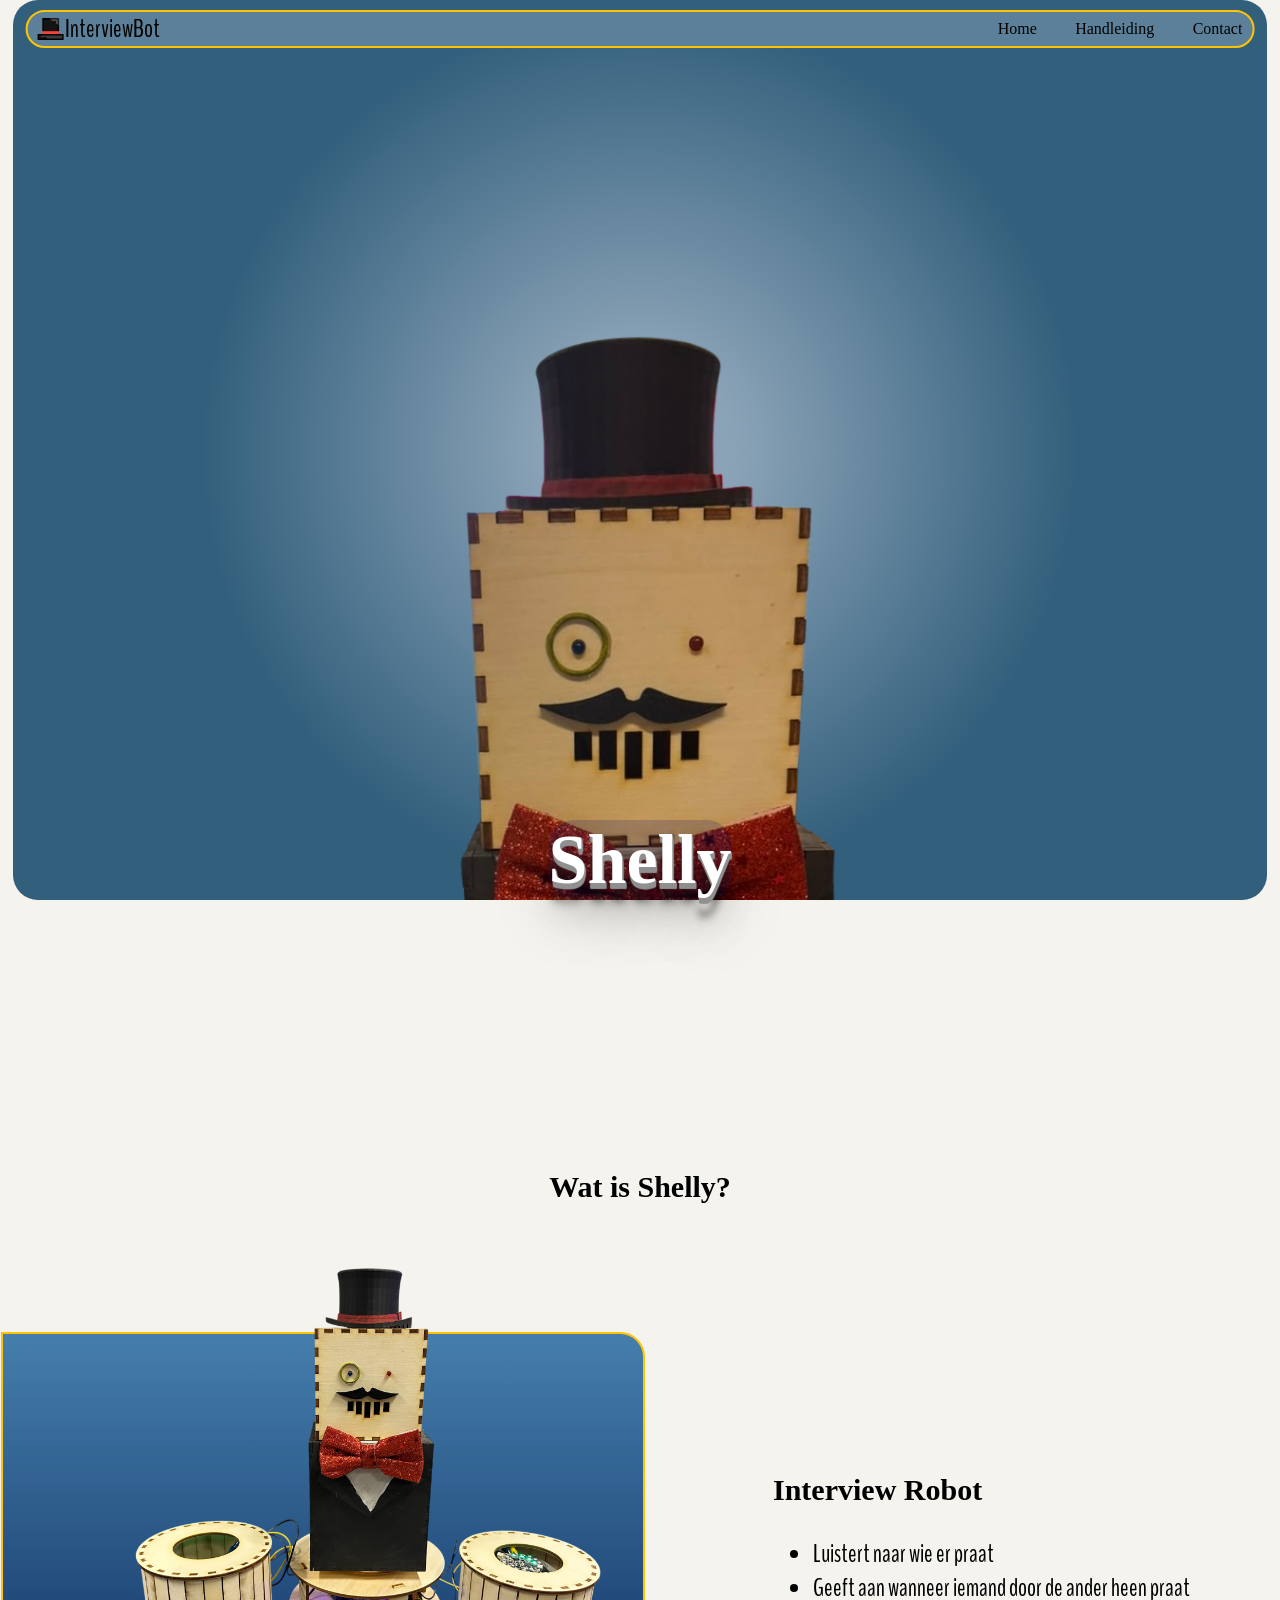
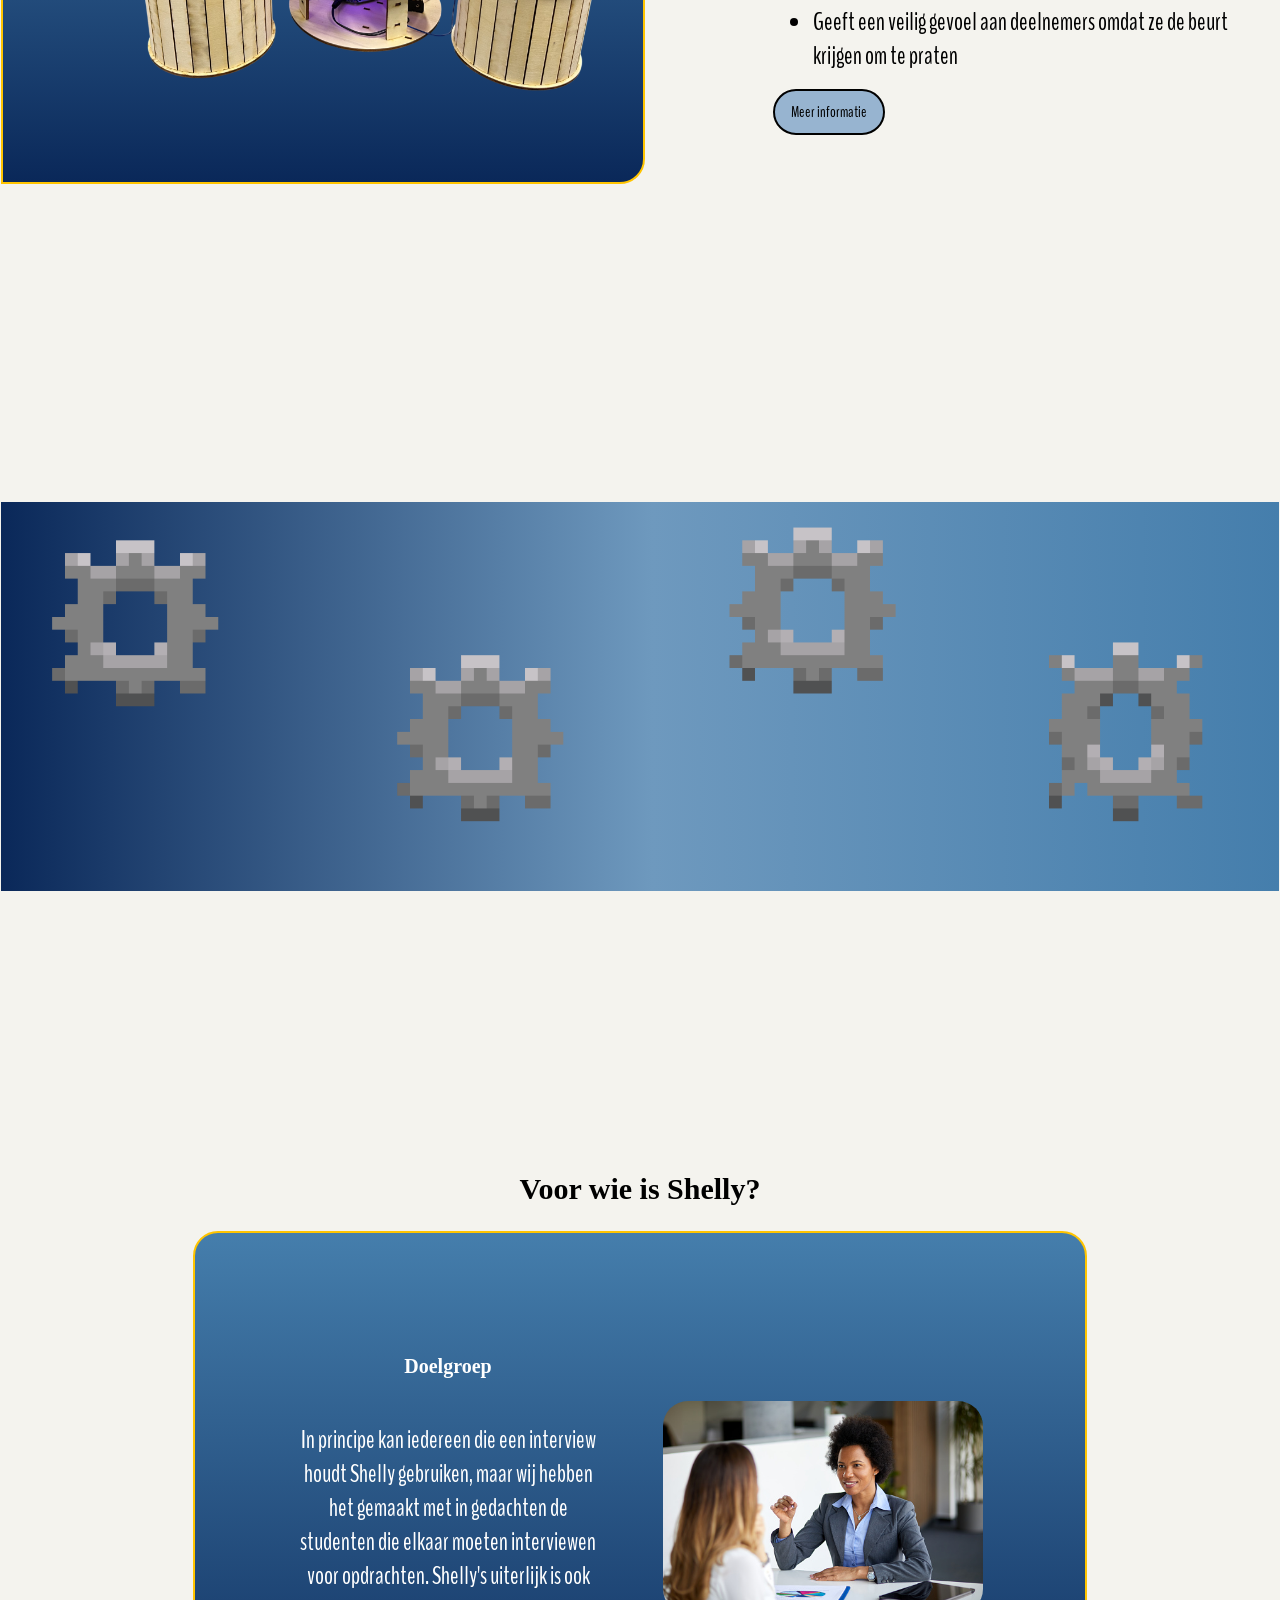
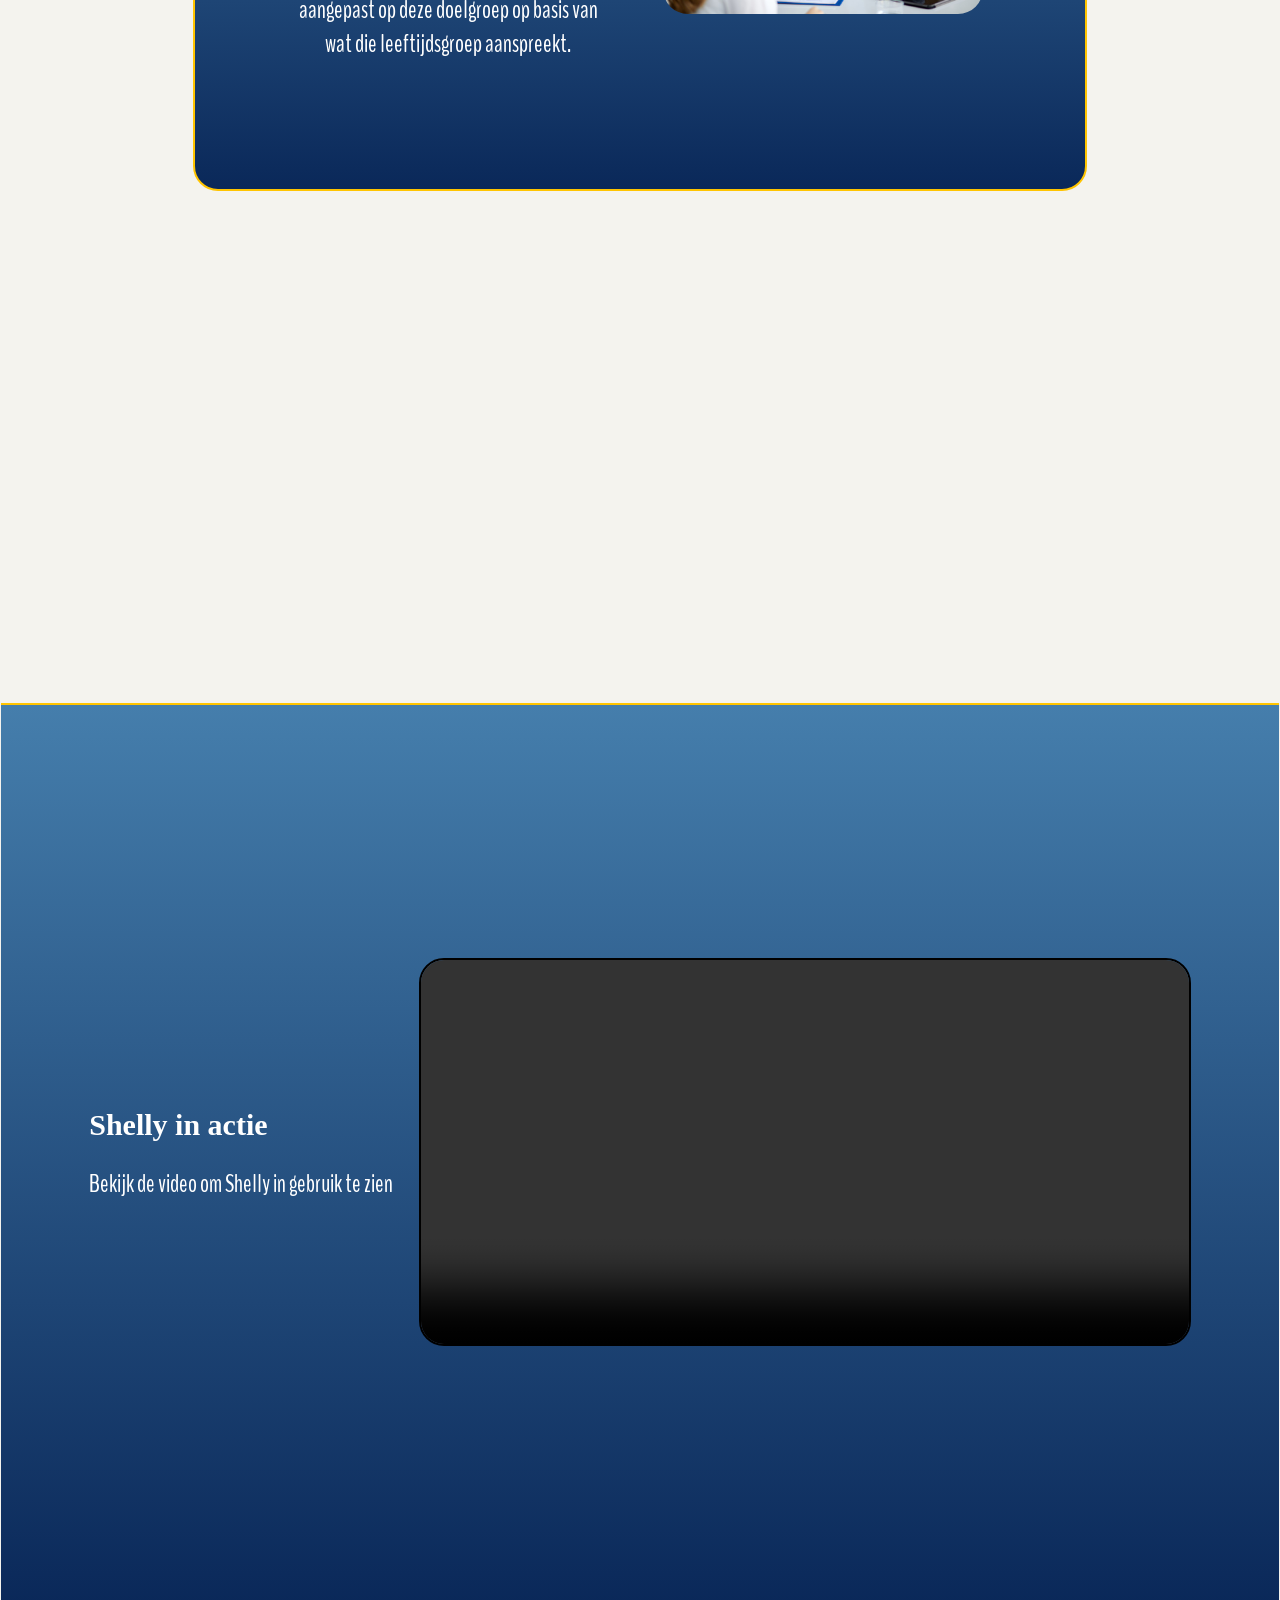
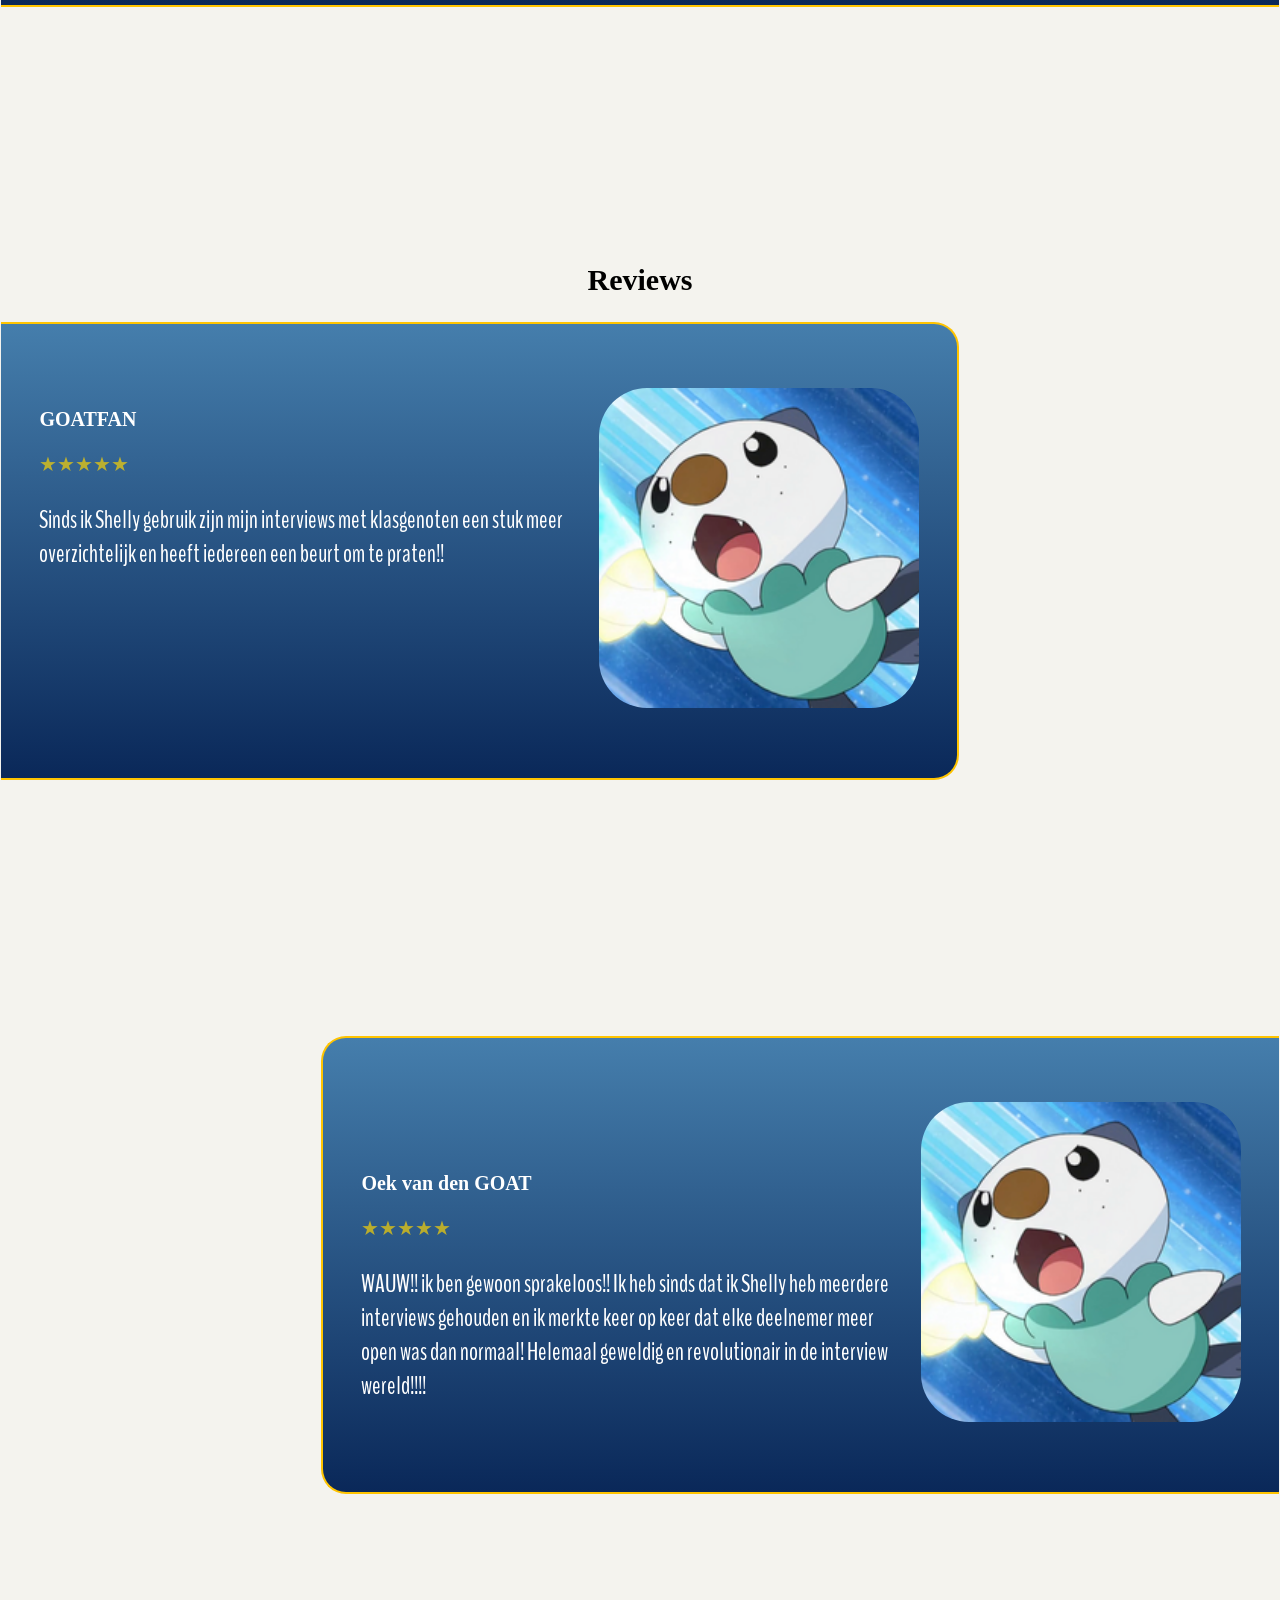
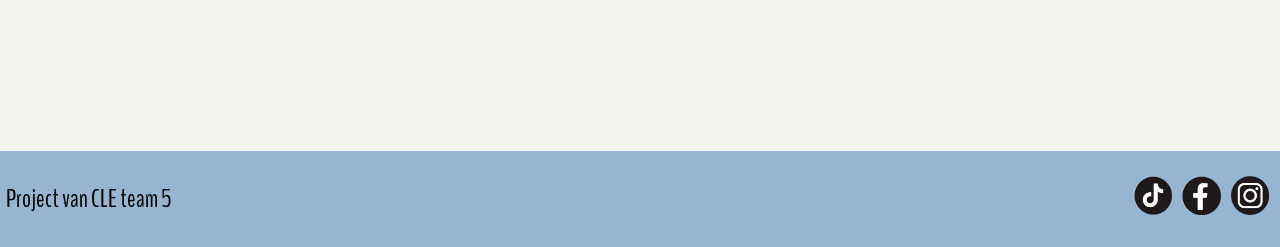
==== commit e7b2d8ea: "Zoveel als kon fotos toegevoegd, hiervoor de responsiveness beetje aangepast. Alt text toegevoegd en" ====
--- a/index.html
+++ b/index.html
@@ -72,7 +72,7 @@
         </section>
 
         <div id="backgroundImage">
-            <img src="images/boltsImages.png" alt="foto van de gebouwde interviewrobot.">
+            <img src="images/boltsImages.png" alt="drawing of multiple bolts, made with pixel art.">
         </div>
 
         <section id="entireMadeForPage">
@@ -149,22 +149,22 @@
 
     <footer>
 
-        <div class="footerThings">
-            <div class="footerText">
-                <p>project van CLE team 5</p>
-            </div>
-            <div class="footerPics">
-                <div class="footerPhoto">
-                    <img src="images/tiktok.png">
+         <div class="footerThings">
+                <div class="footerText">
+                    <p>Project van CLE team 5</p>
                 </div>
-                <div class="footerPhoto">
-                    <img src="images/facebook.png">
-                </div>
-                <div class="footerPhoto">
-                    <img src="images/instagram.png">
+                <div class="footerPics">
+                    <div class="footerPhoto">
+                        <img src="images/tiktok.png" alt="Image of the tiktok logo">
+                    </div>
+                    <div class="footerPhoto">
+                        <img src="images/facebook.png" alt="Image of the facebook logo">
+                    </div>
+                    <div class="footerPhoto">
+                        <img src="images/instagram.png" alt="Image of the instagram logo">
+                    </div>
                 </div>
             </div>
-        </div>
     </footer>
 
 
--- a/css/style.css
+++ b/css/style.css
@@ -841,7 +841,7 @@
     #indexHomePageHeader {
 
         img {
-            width: 90vw;
+           height:60vh;
         }
 
 
@@ -1012,7 +1012,7 @@
             left: 50%;
             transform: translateX(-50%);
             /* transform: translateY(14%); */
-            width: 90vw;
+            height:60vh;
             z-index: 1;
         }
 
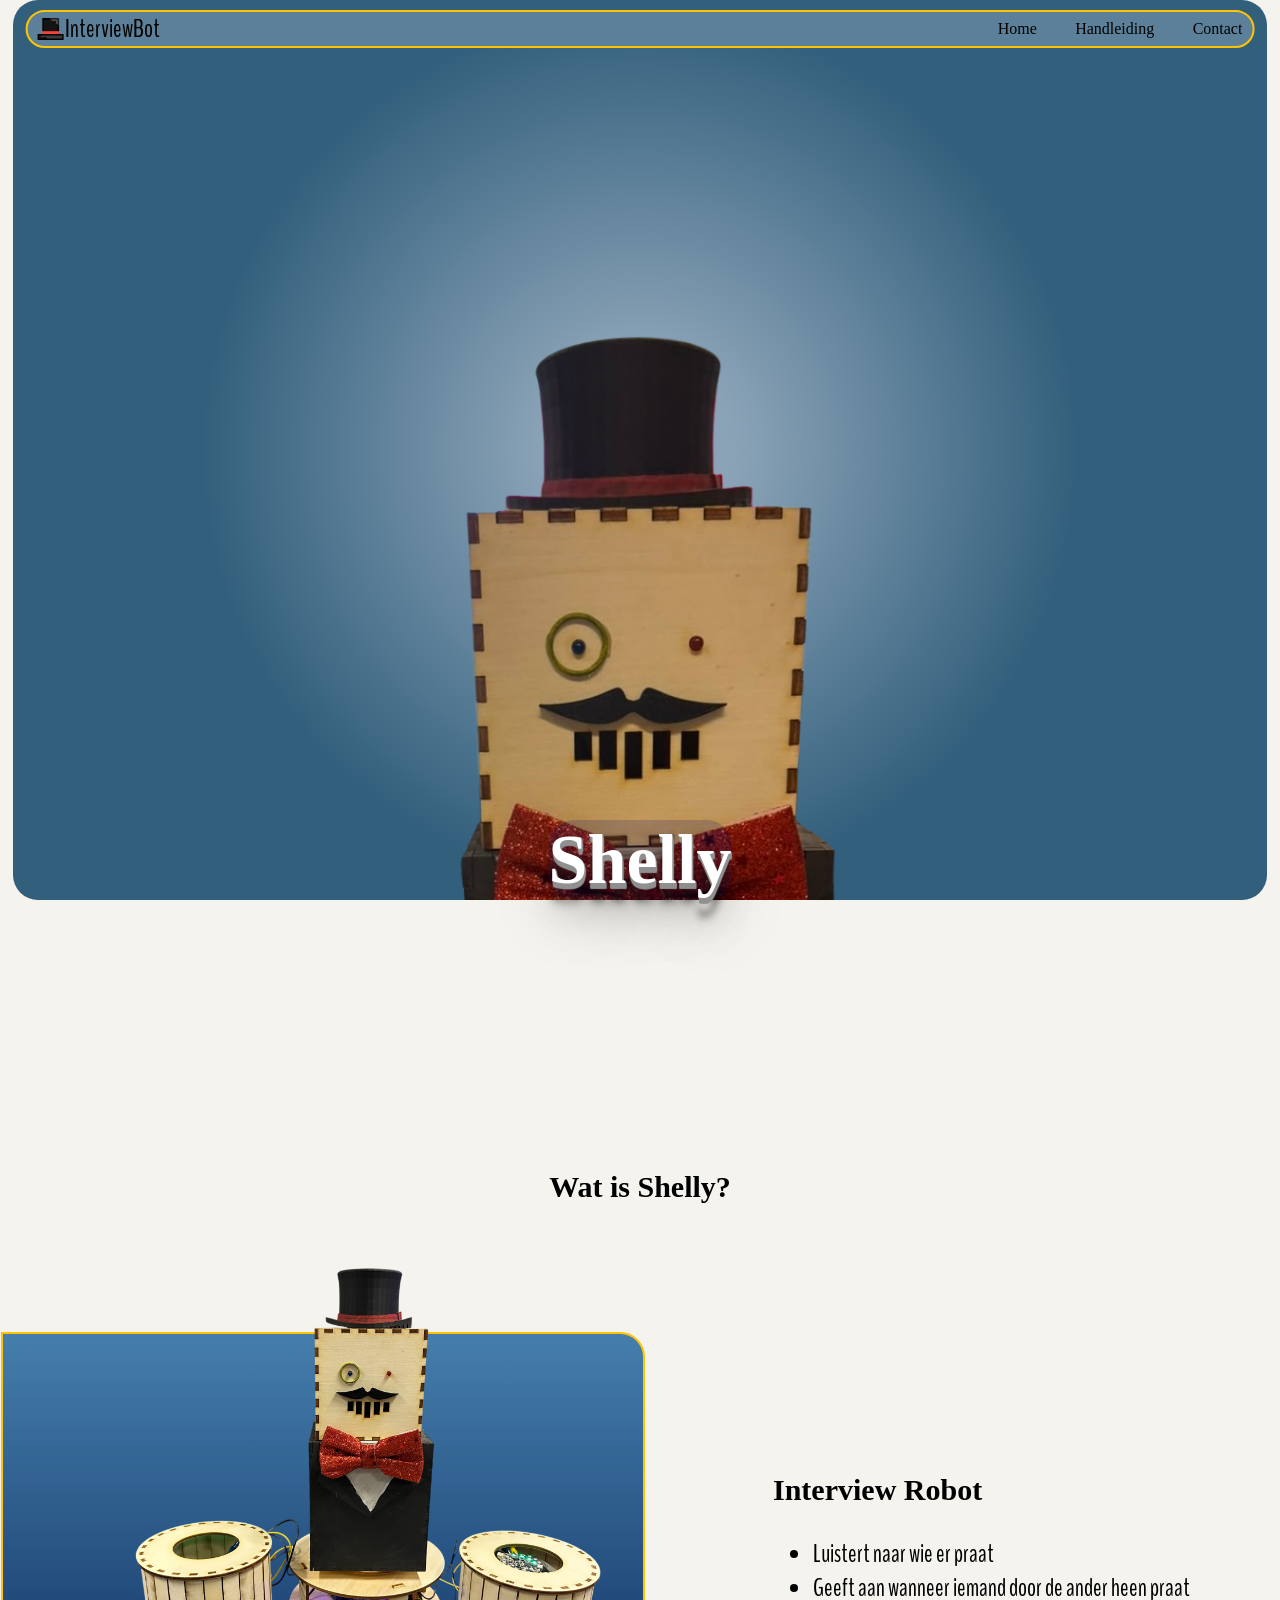
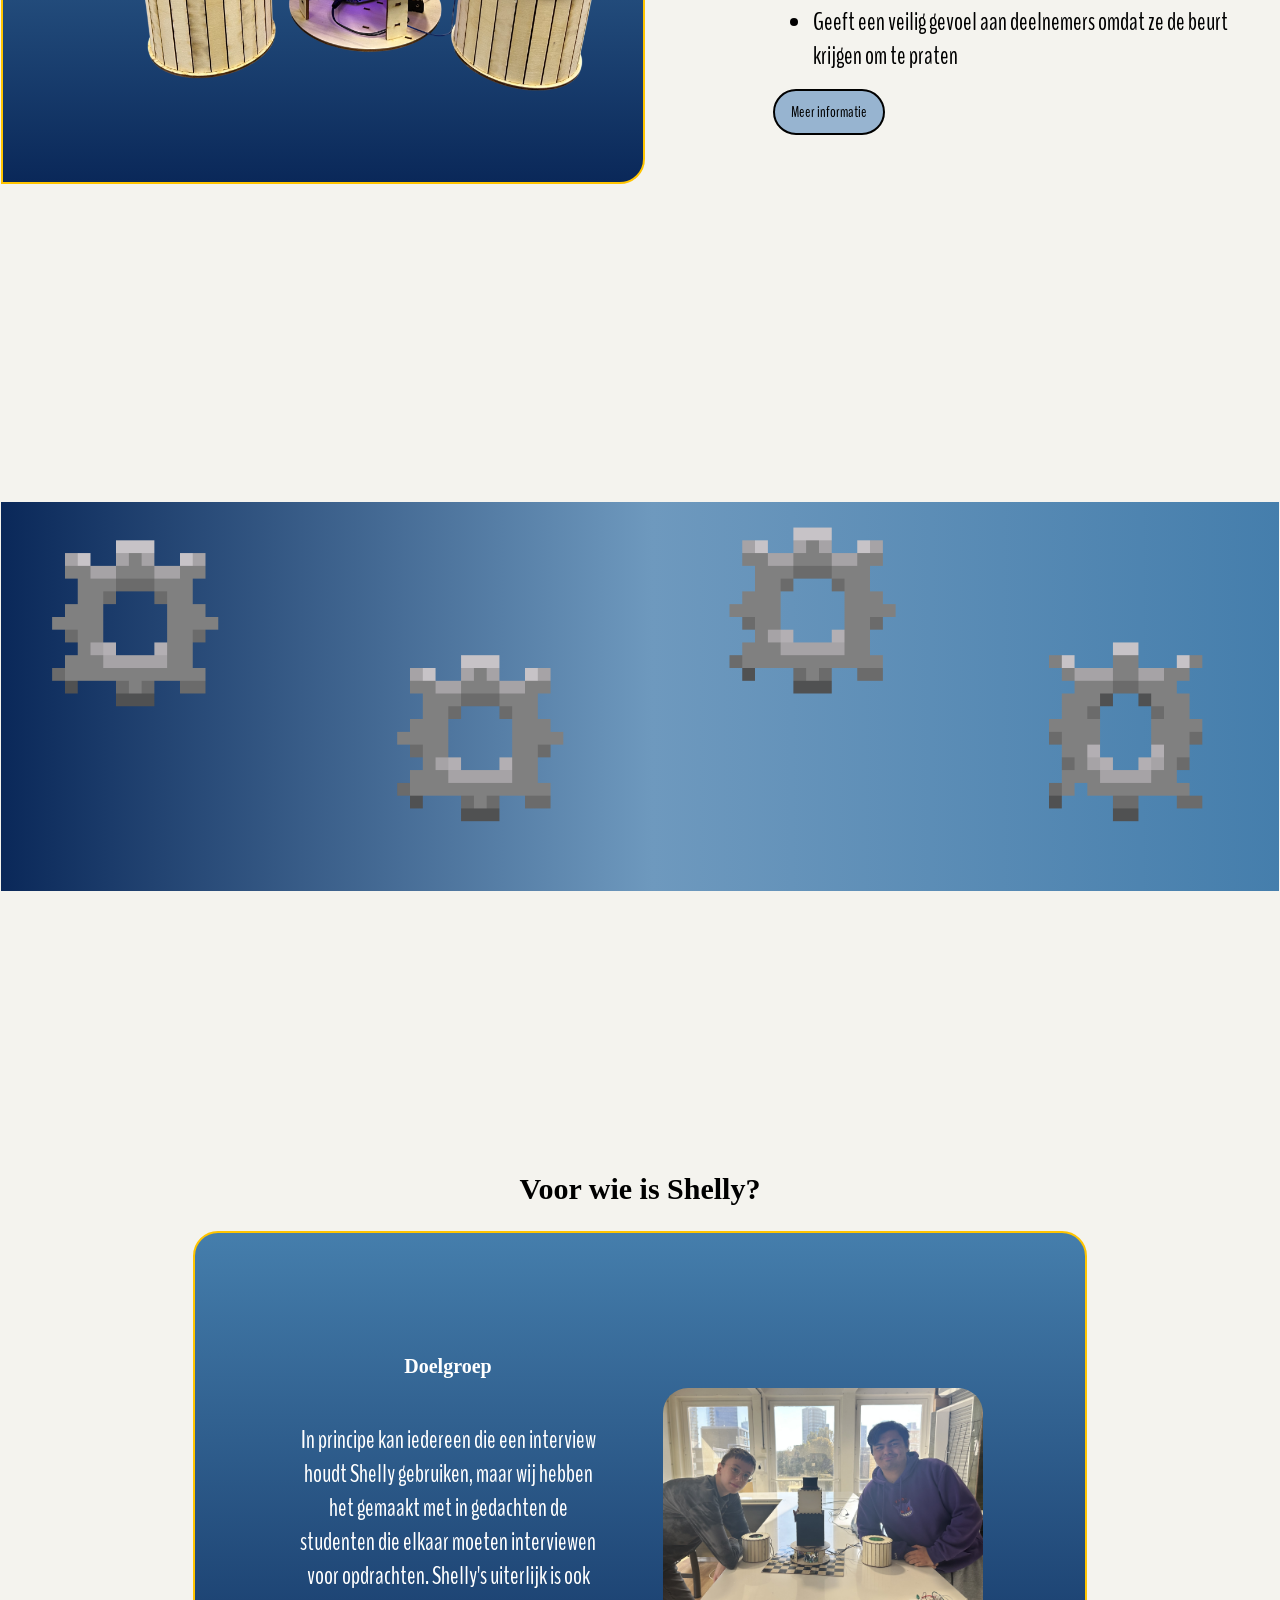
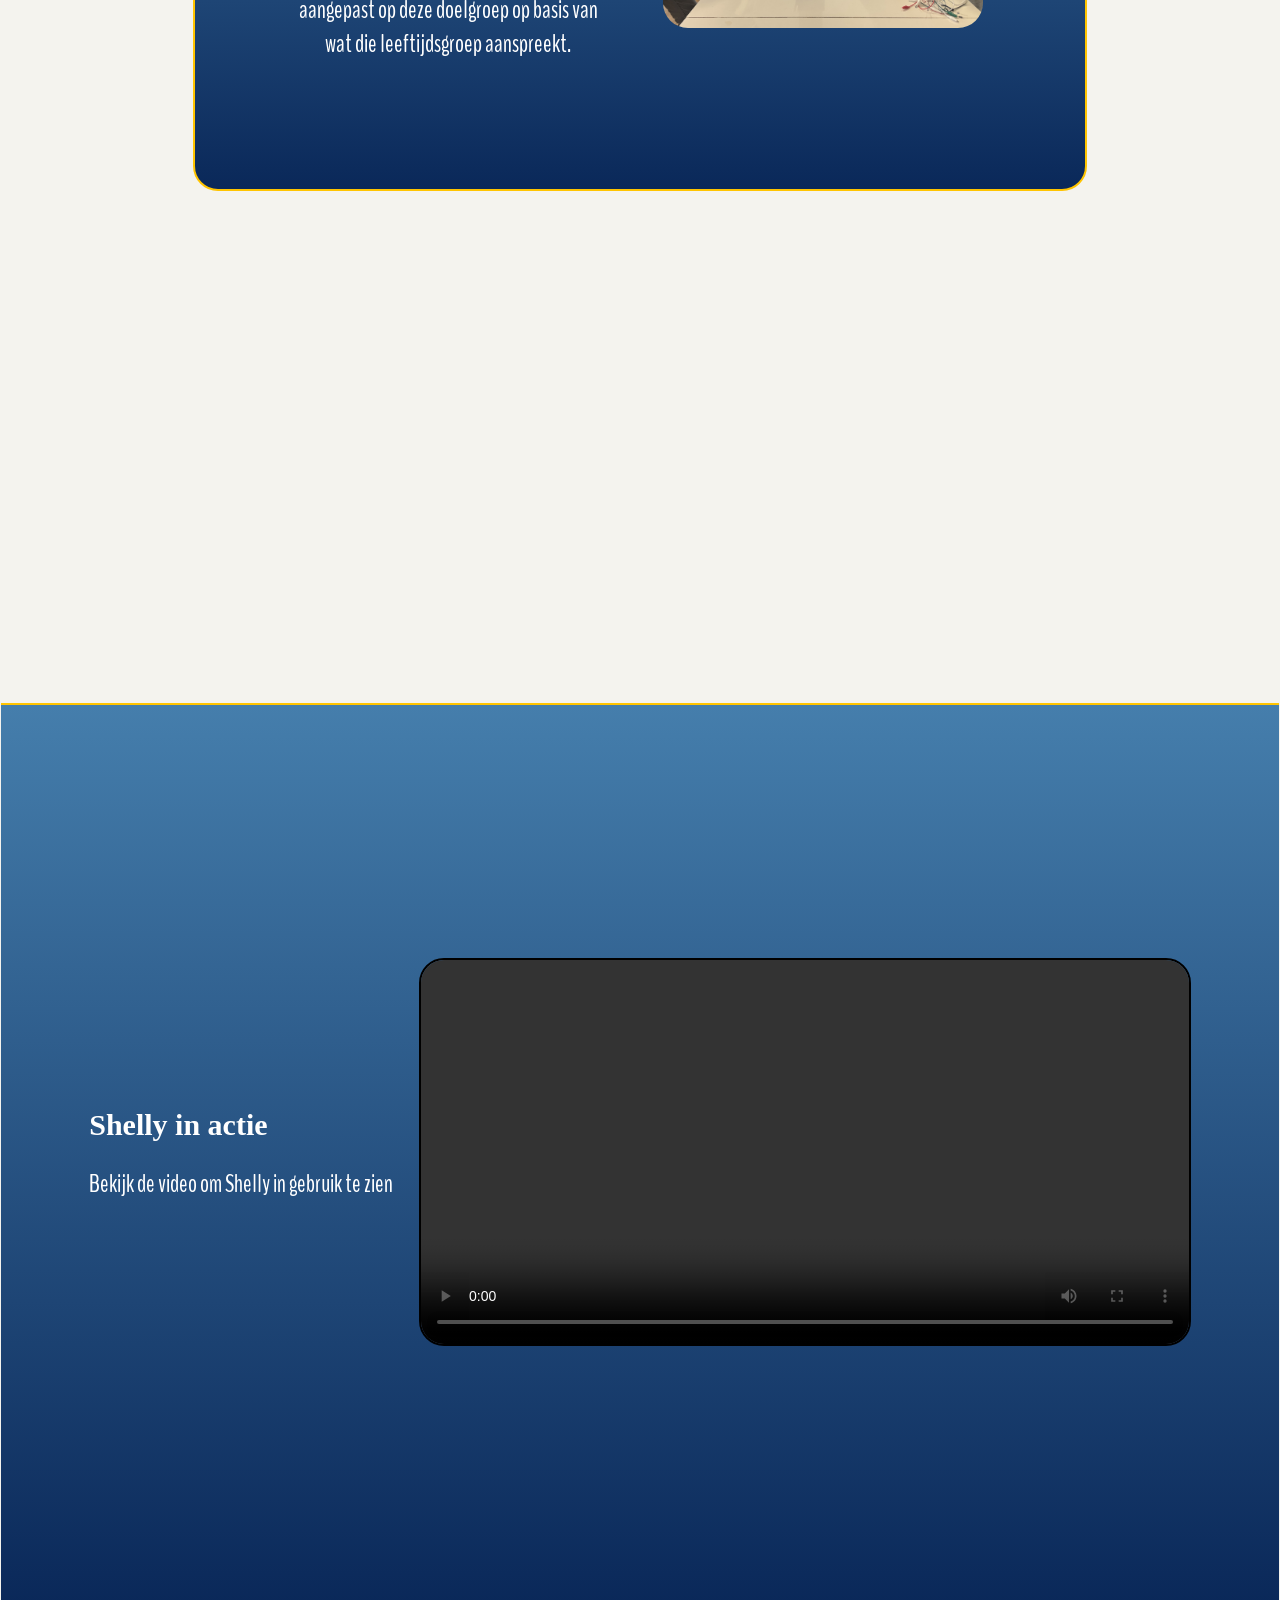
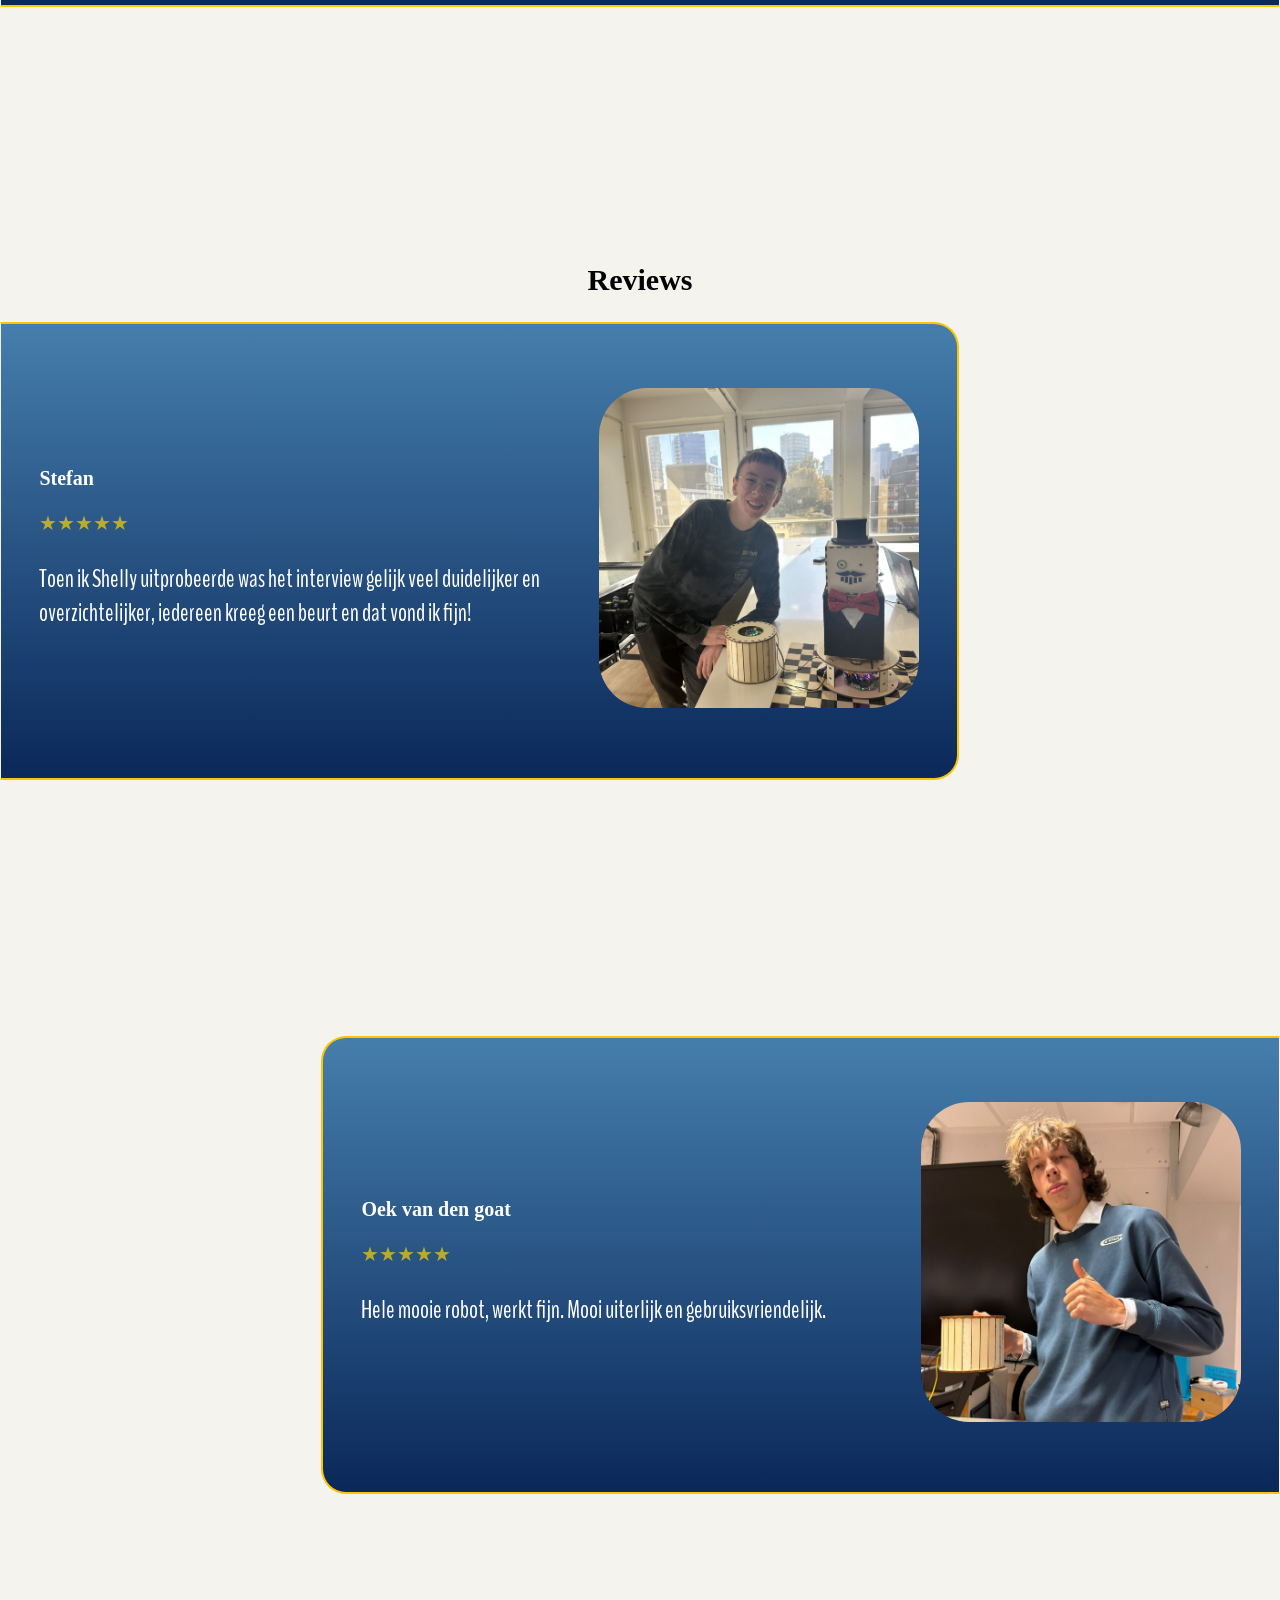
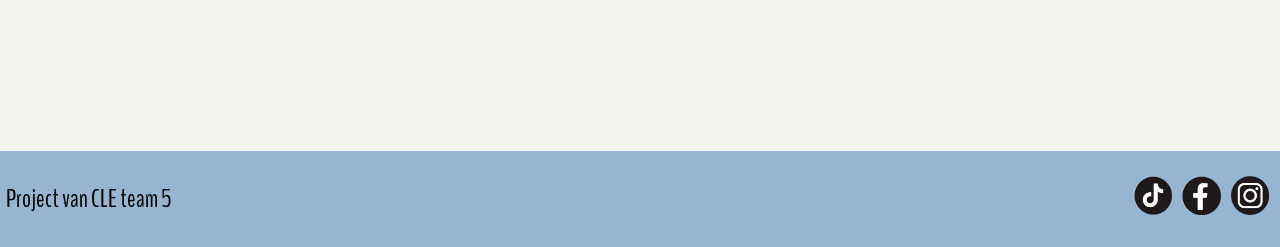
==== commit 70f48a61: "Alle fotos erin nu alleen nog een video" ====
--- a/index.html
+++ b/index.html
@@ -90,7 +90,7 @@
                         deze doelgroep op basis van wat die leeftijdsgroep aanspreekt. </p>
                 </div>
                 <div id="madeForImg">
-                    <img src="images/interview.jpg" alt="interview.">
+                    <img src="images/stefanAndAlekInterview.jpeg" alt="Foto van stefan en alek met de interviewrobot, terwijl ze hem uittesten door een kort interview te houden.">
                 </div>
             </div>
         </section>
@@ -117,27 +117,24 @@
             <div id="reviews">
                 <div id="review1">
                     <div>
-                        <h3>GOATFAN</h3>
+                        <h3>Stefan</h3>
                         <p class="stars">★★★★★</p>
-                        <p> Sinds ik Shelly gebruik zijn mijn interviews met klasgenoten een stuk meer
-                            overzichtelijk en heeft iedereen een beurt om te praten!!
+                        <p> Toen ik Shelly uitprobeerde was het interview gelijk veel duidelijker en overzichtelijker, iedereen kreeg een beurt en dat vond ik fijn!
                         </p>
                     </div>
                     <div>
-                        <img src="images/interviewRobot.png" alt="foto van de gebouwde interviewrobot.">
+                        <img src="images/stefanReview.jpeg" alt="foto van Stefan met de Shelly robot.">
                     </div>
                 </div>
 
                 <div id="review2">
                     <div>
-                        <h3>Oek van den GOAT</h3>
+                        <h3>Oek van den goat</h3>
                         <p class="stars">★★★★★</p>
-                        <p>WAUW!! ik ben gewoon sprakeloos!! Ik heb sinds dat ik Shelly heb meerdere interviews
-                            gehouden en ik merkte keer op keer dat elke deelnemer meer open was dan normaal!
-                            Helemaal geweldig en revolutionair in de interview wereld!!!!</p>
+                        <p>Hele mooie robot, werkt fijn. Mooi uiterlijk en gebruiksvriendelijk.</p>
                     </div>
                     <div>
-                        <img src="images/interviewRobot.png" alt="foto van de gebouwde interviewrobot.">
+                        <img src="images/oekReview.jpeg" alt="foto van Oek met de Shelly robot.">
                     </div>
                 </div>
             </div>
--- a/css/style.css
+++ b/css/style.css
@@ -430,7 +430,8 @@
     background: linear-gradient(var(--steel-blue), var(--dark-steel));
 
     display: flex;
-    align-items: flex-start;
+    align-items: center;
+    justify-content: space-between;
     gap: 2vw;
 
     border: solid 2px var(--border-color);
@@ -456,7 +457,8 @@
     background: linear-gradient(var(--steel-blue), var(--dark-steel));
 
     display: flex;
-    align-items: flex-end;
+    align-items: center;
+    justify-content:space-between;
     gap: 2vw;
 
     border: solid 2px var(--border-color);
@@ -520,6 +522,38 @@
 
     }
 
+
+}
+
+.stepsLeftInterview {
+ height: 25vw;
+    margin-right: 20vw;
+
+    padding: 5vw;
+    background: linear-gradient(var(--steel-blue), var(--dark-steel));
+    display: flex;
+    flex-direction: row;
+    justify-content: space-between;
+
+    border: solid 2px var(--border-color);
+    border-left: none;
+    border-radius: 0px 25px 25px 0px;
+
+    color: var(--white);
+
+    animation: card-appear 1s;
+    animation-timeline: view(block 60% 0%);
+
+
+    img {
+        height: 45vw;
+        width:50vw;
+        object-fit:cover;
+        transform: translateY(-15vw);
+        align-self: flex-start;
+
+
+    }
 
 }
 
@@ -766,7 +800,11 @@
 @media (width<768px) {
 
 
-
+.stepsRight{
+    height:18vh;
+   
+    
+}
 
     p,
     li {
@@ -814,9 +852,8 @@
 
 
         h1 {
-            transform: translateY(-20vh);
+            transform: translateY(-15vh);
             text-align: center;
-            bottom: 60%;
             font-size: 50px;
 
         }
@@ -848,7 +885,7 @@
         h1 {
             /* font-size: 90px; */
             color: var(--white);
-            bottom: 70%;
+            bottom: 60%;
             font-size: 60px;
         }
 
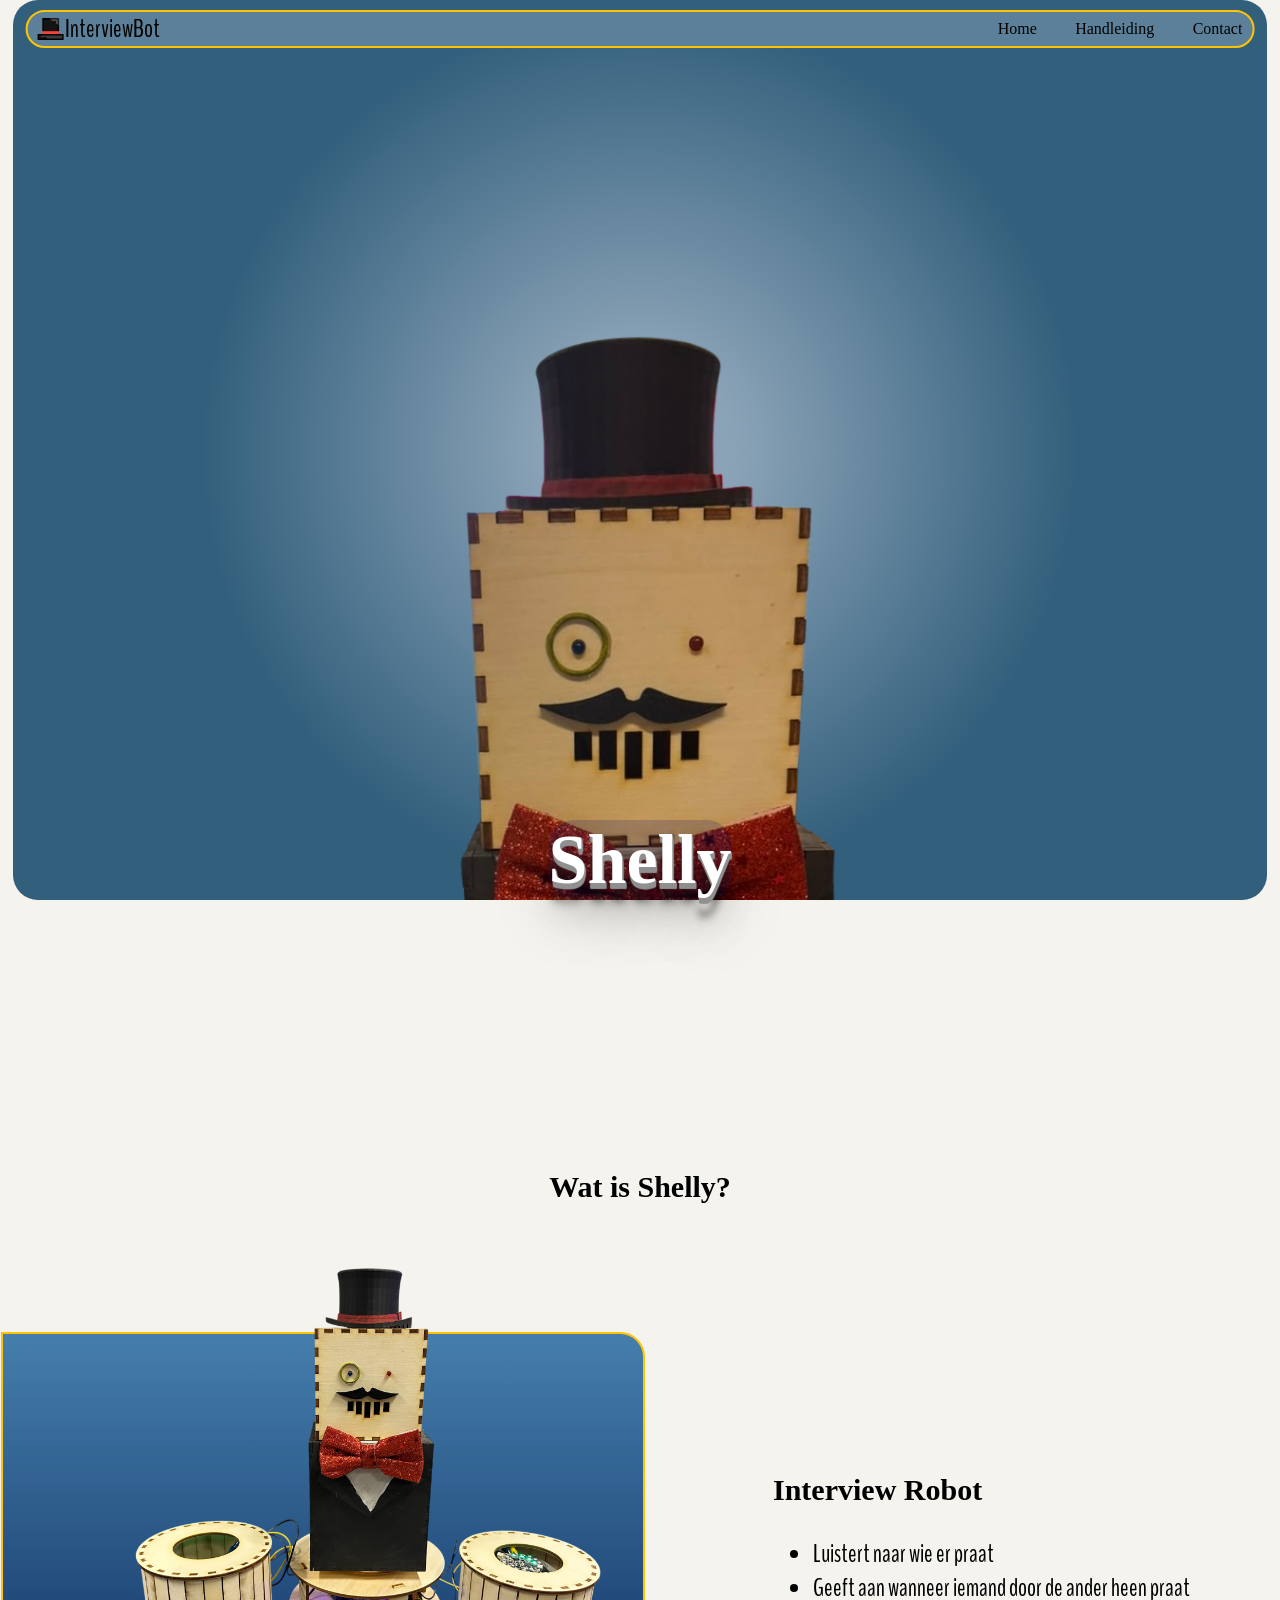
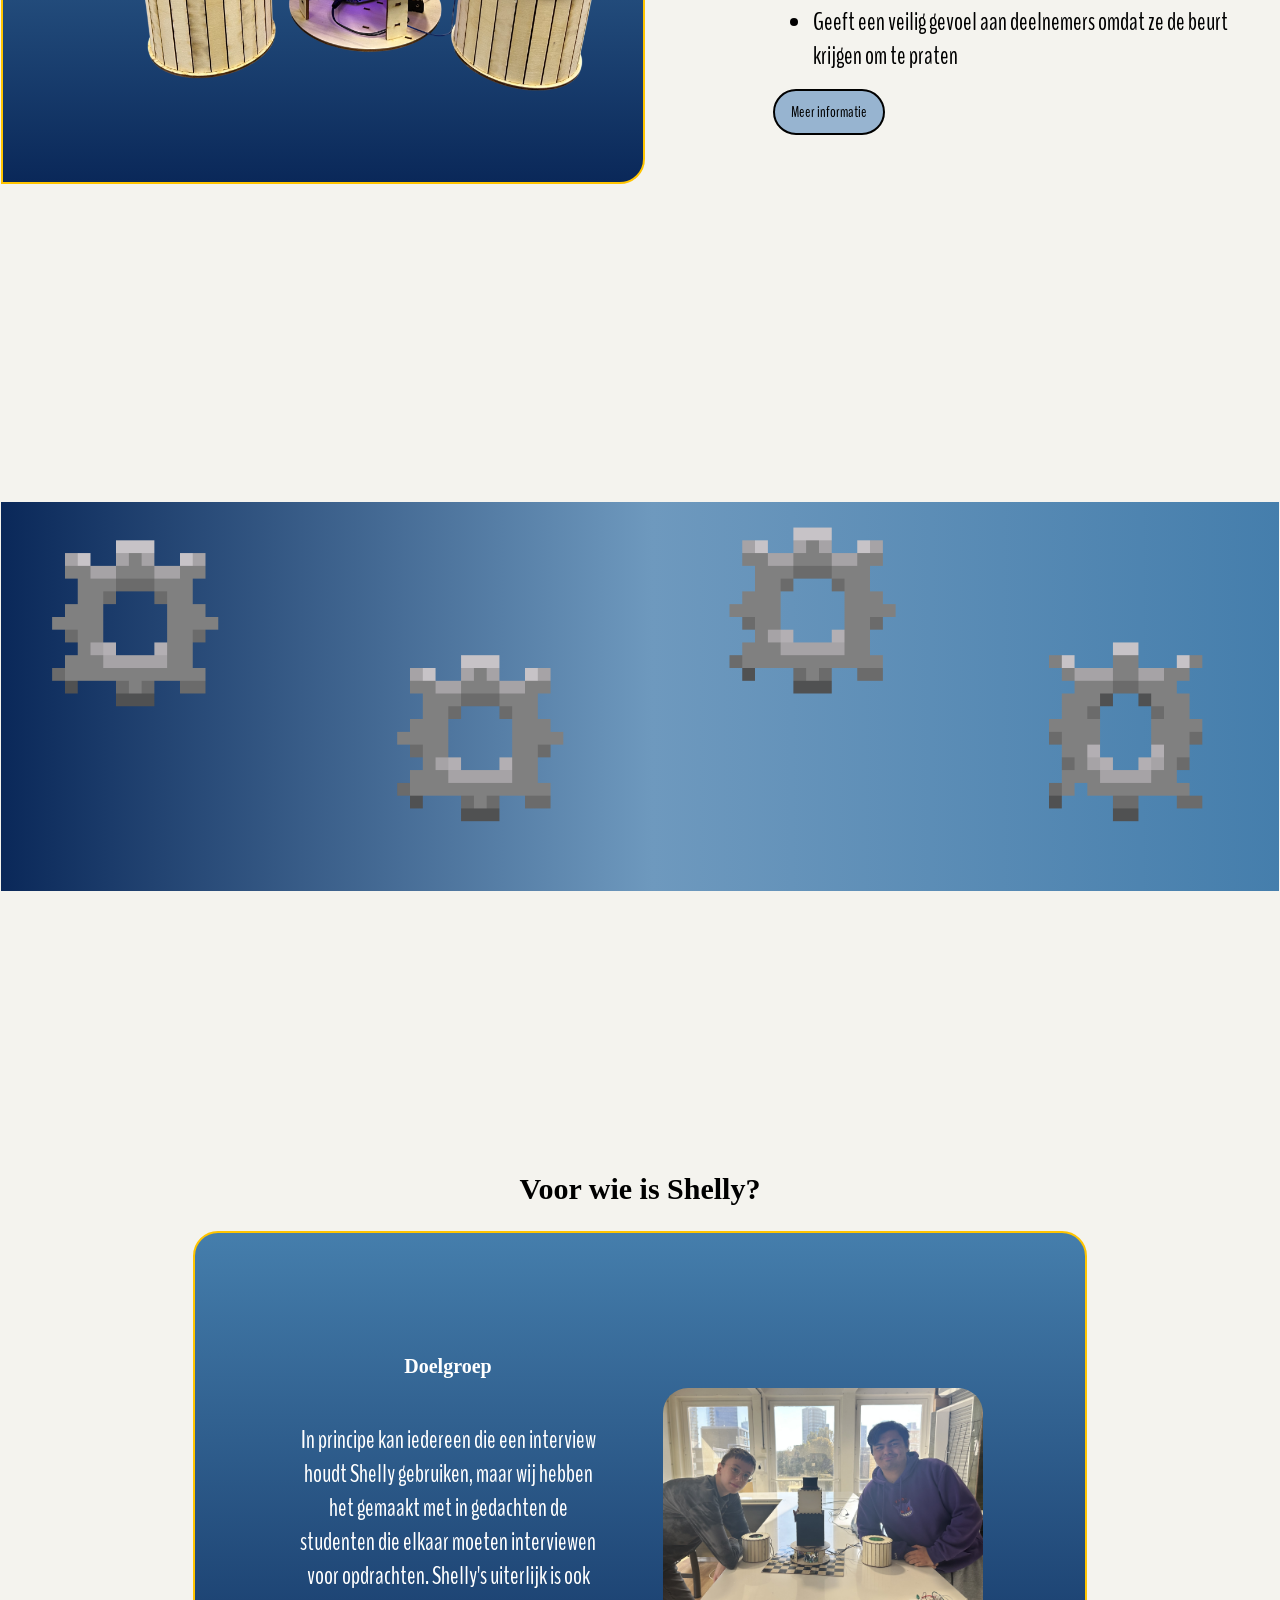
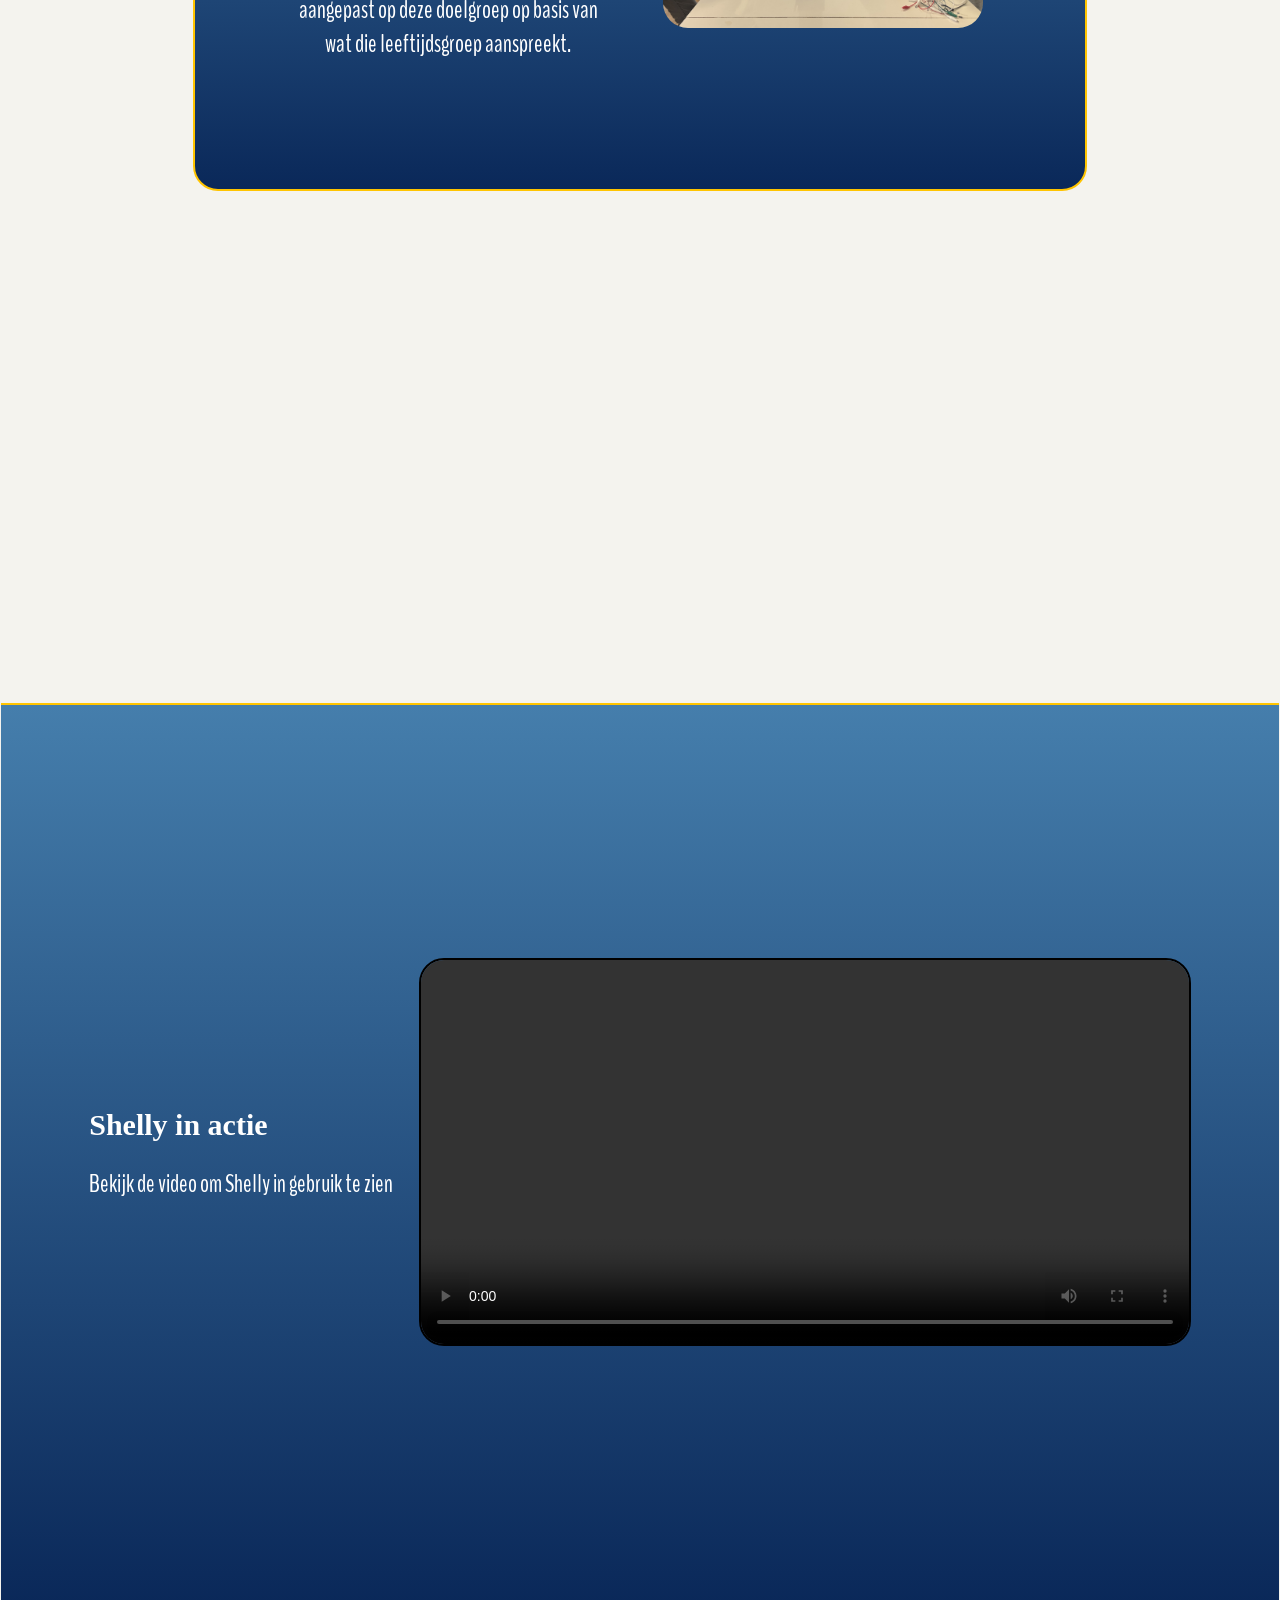
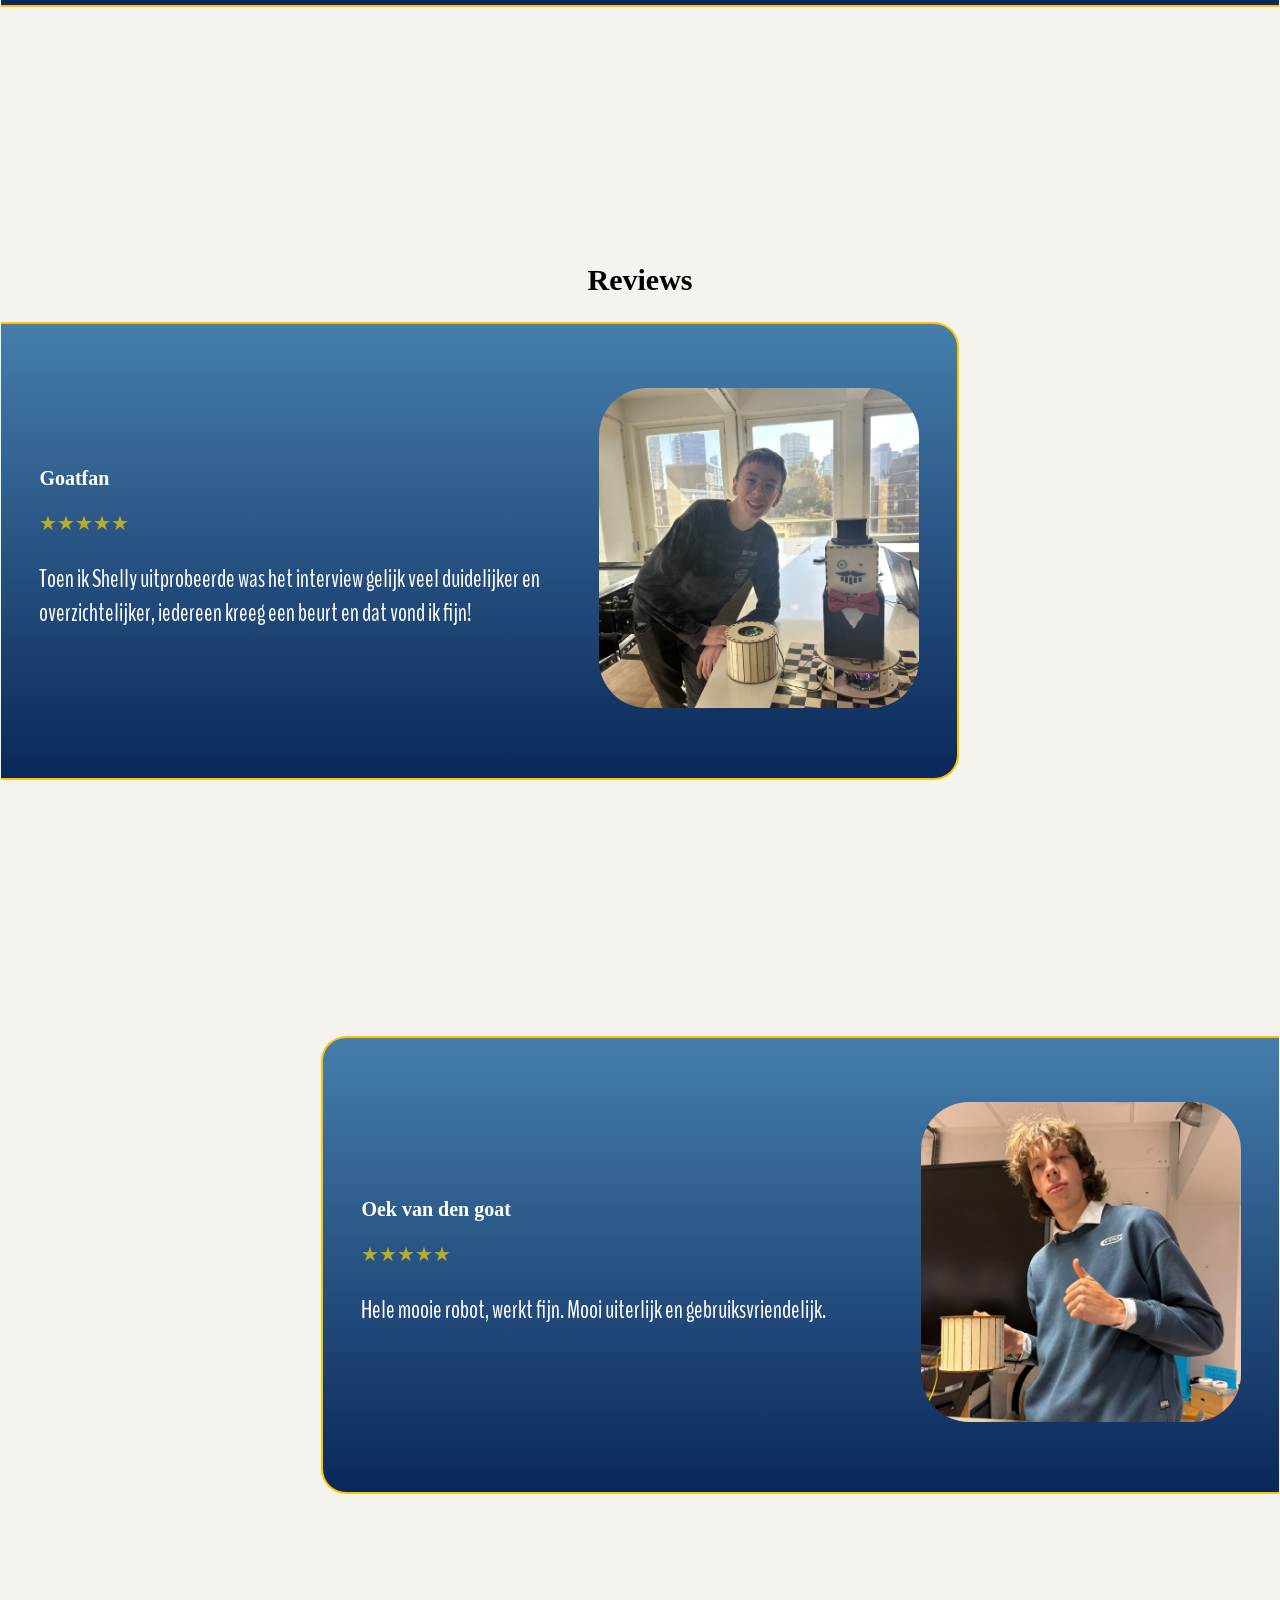
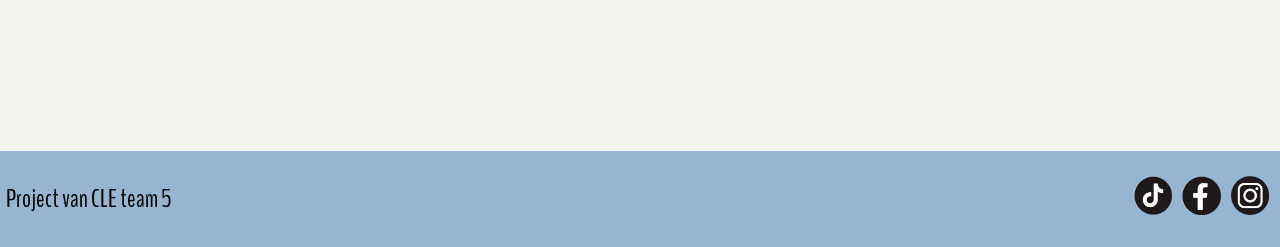
==== commit 231f59fc: "video erin, goatfan" ====
--- a/index.html
+++ b/index.html
@@ -102,7 +102,7 @@
             </div>
             <div id="videoBorder">
                 <video controls>
-                    <source src="images/robotVideo.mp4" type="video/mp4">
+                    <source src="images/robotVideo.mp4" type="video/mp4" alt="video of the shelly robot in use">
                 </video>
             </div>
         </section>
@@ -117,7 +117,7 @@
             <div id="reviews">
                 <div id="review1">
                     <div>
-                        <h3>Stefan</h3>
+                        <h3>Goatfan</h3>
                         <p class="stars">★★★★★</p>
                         <p> Toen ik Shelly uitprobeerde was het interview gelijk veel duidelijker en overzichtelijker, iedereen kreeg een beurt en dat vond ik fijn!
                         </p>
